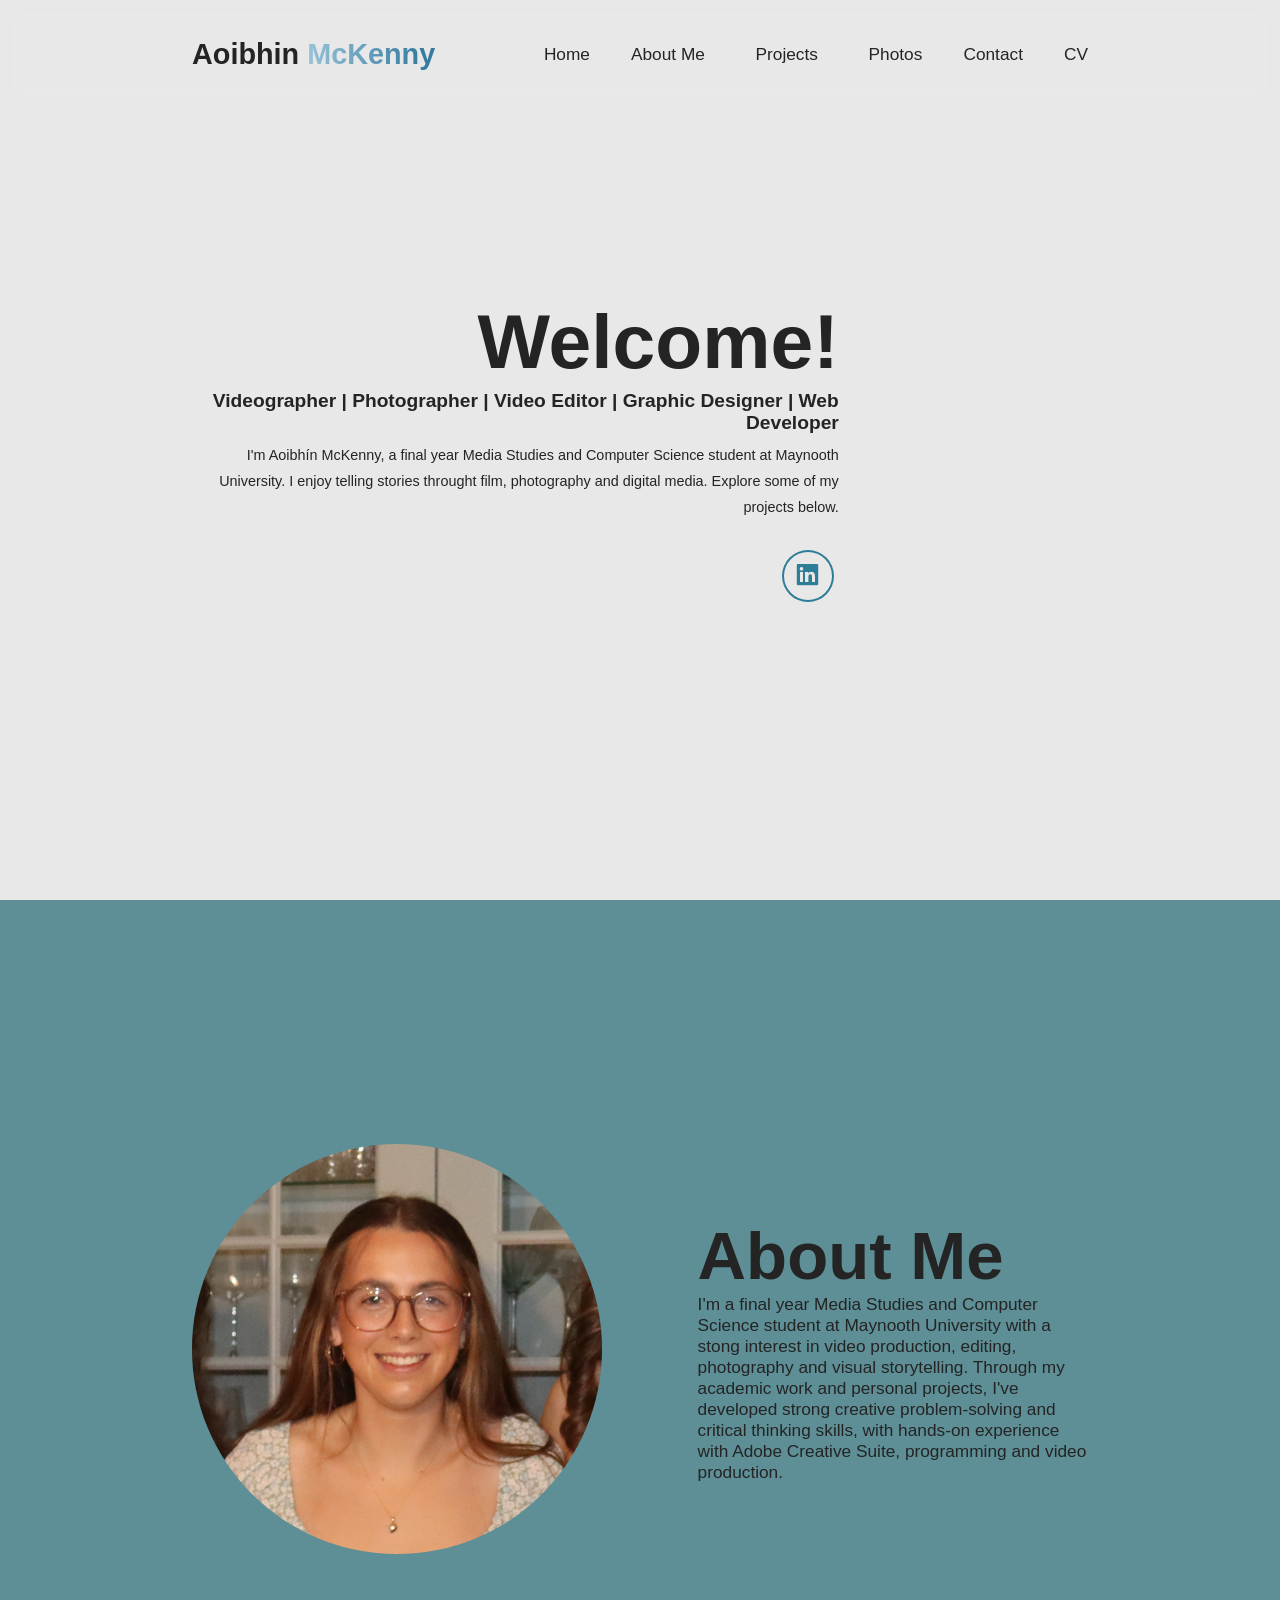
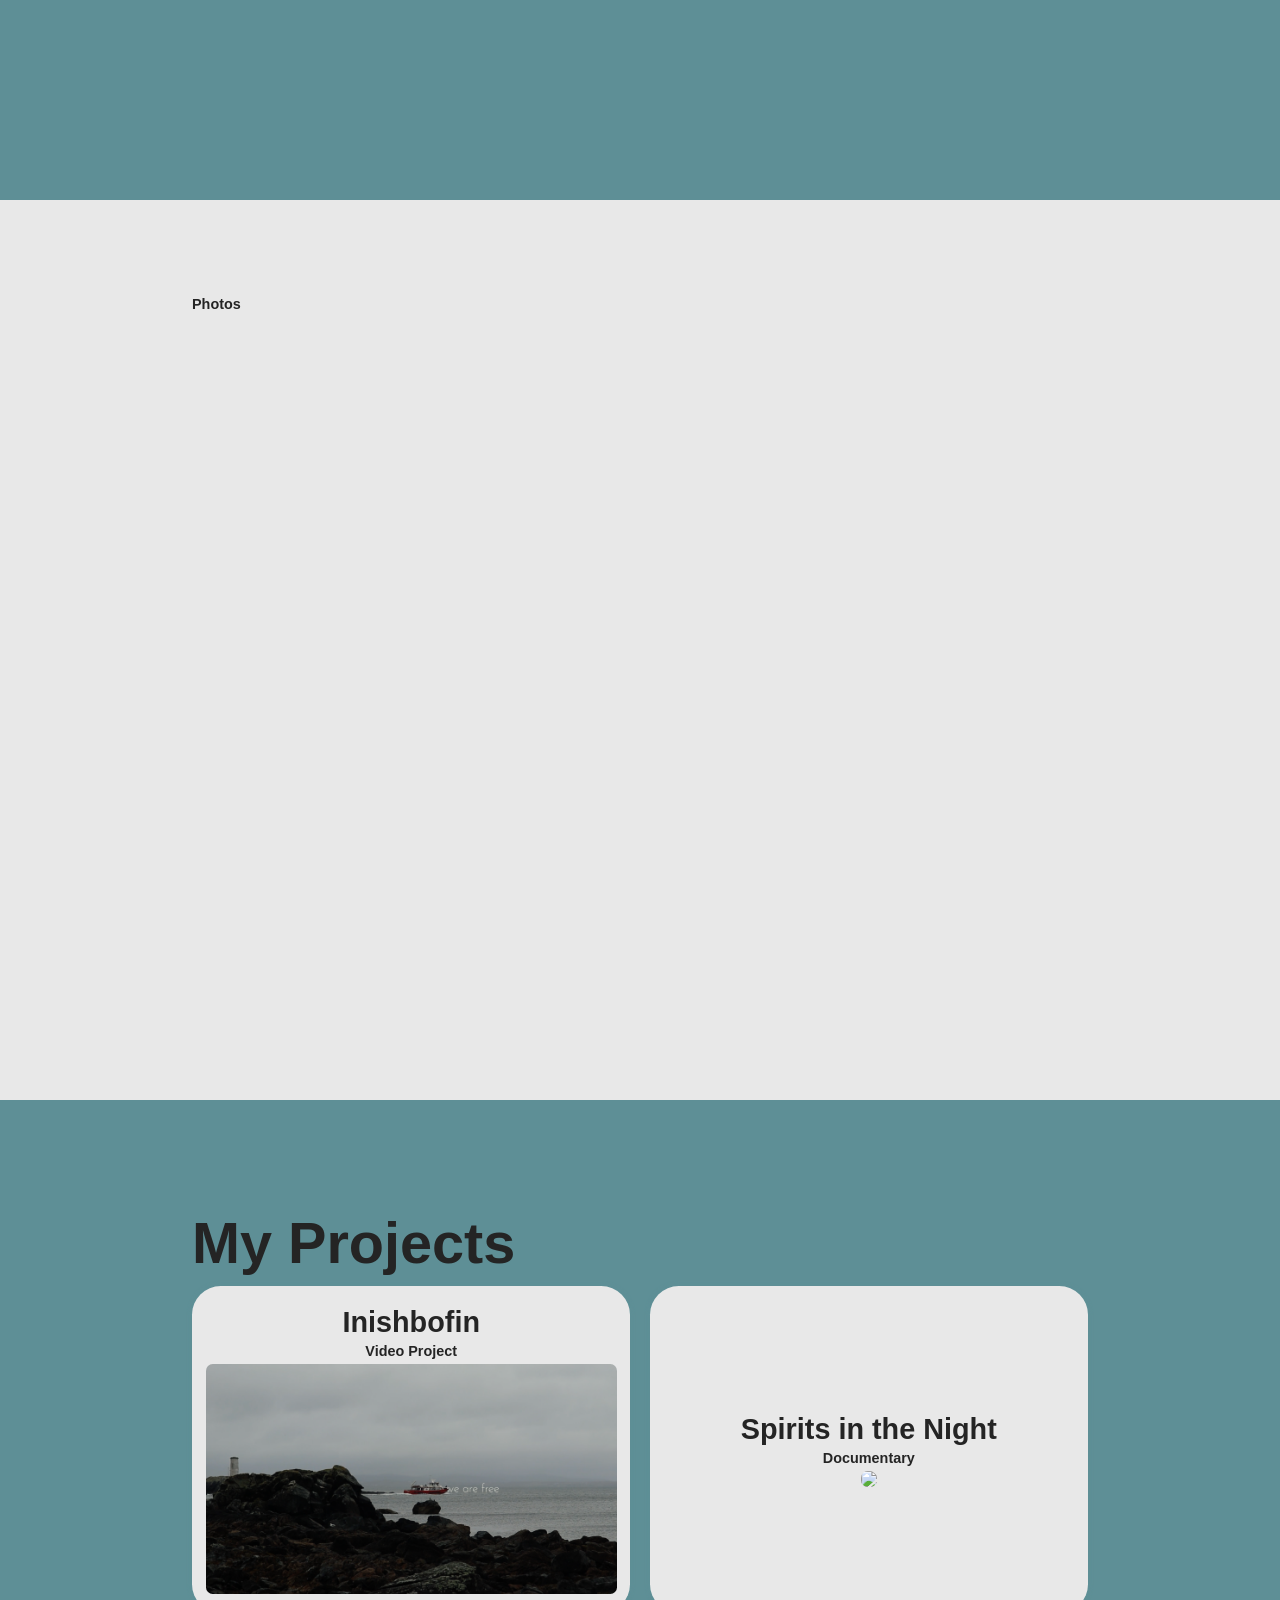
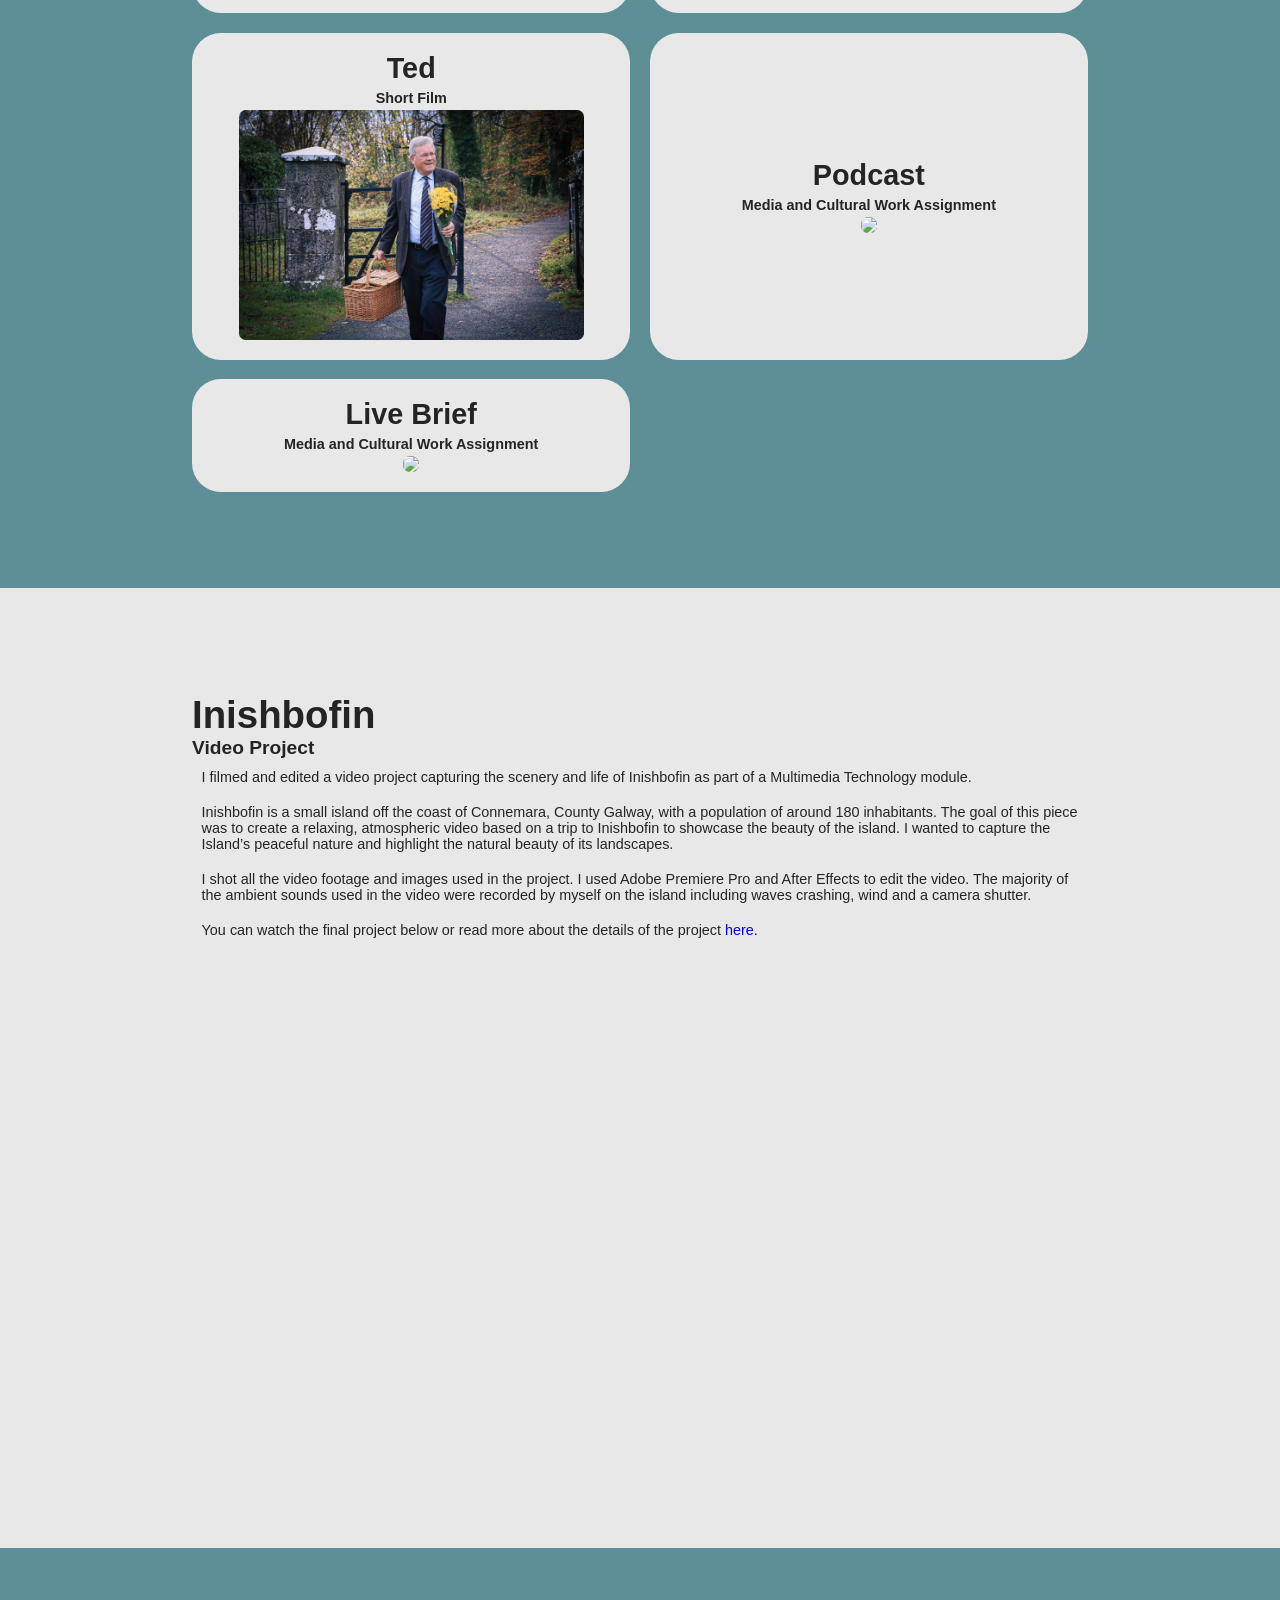
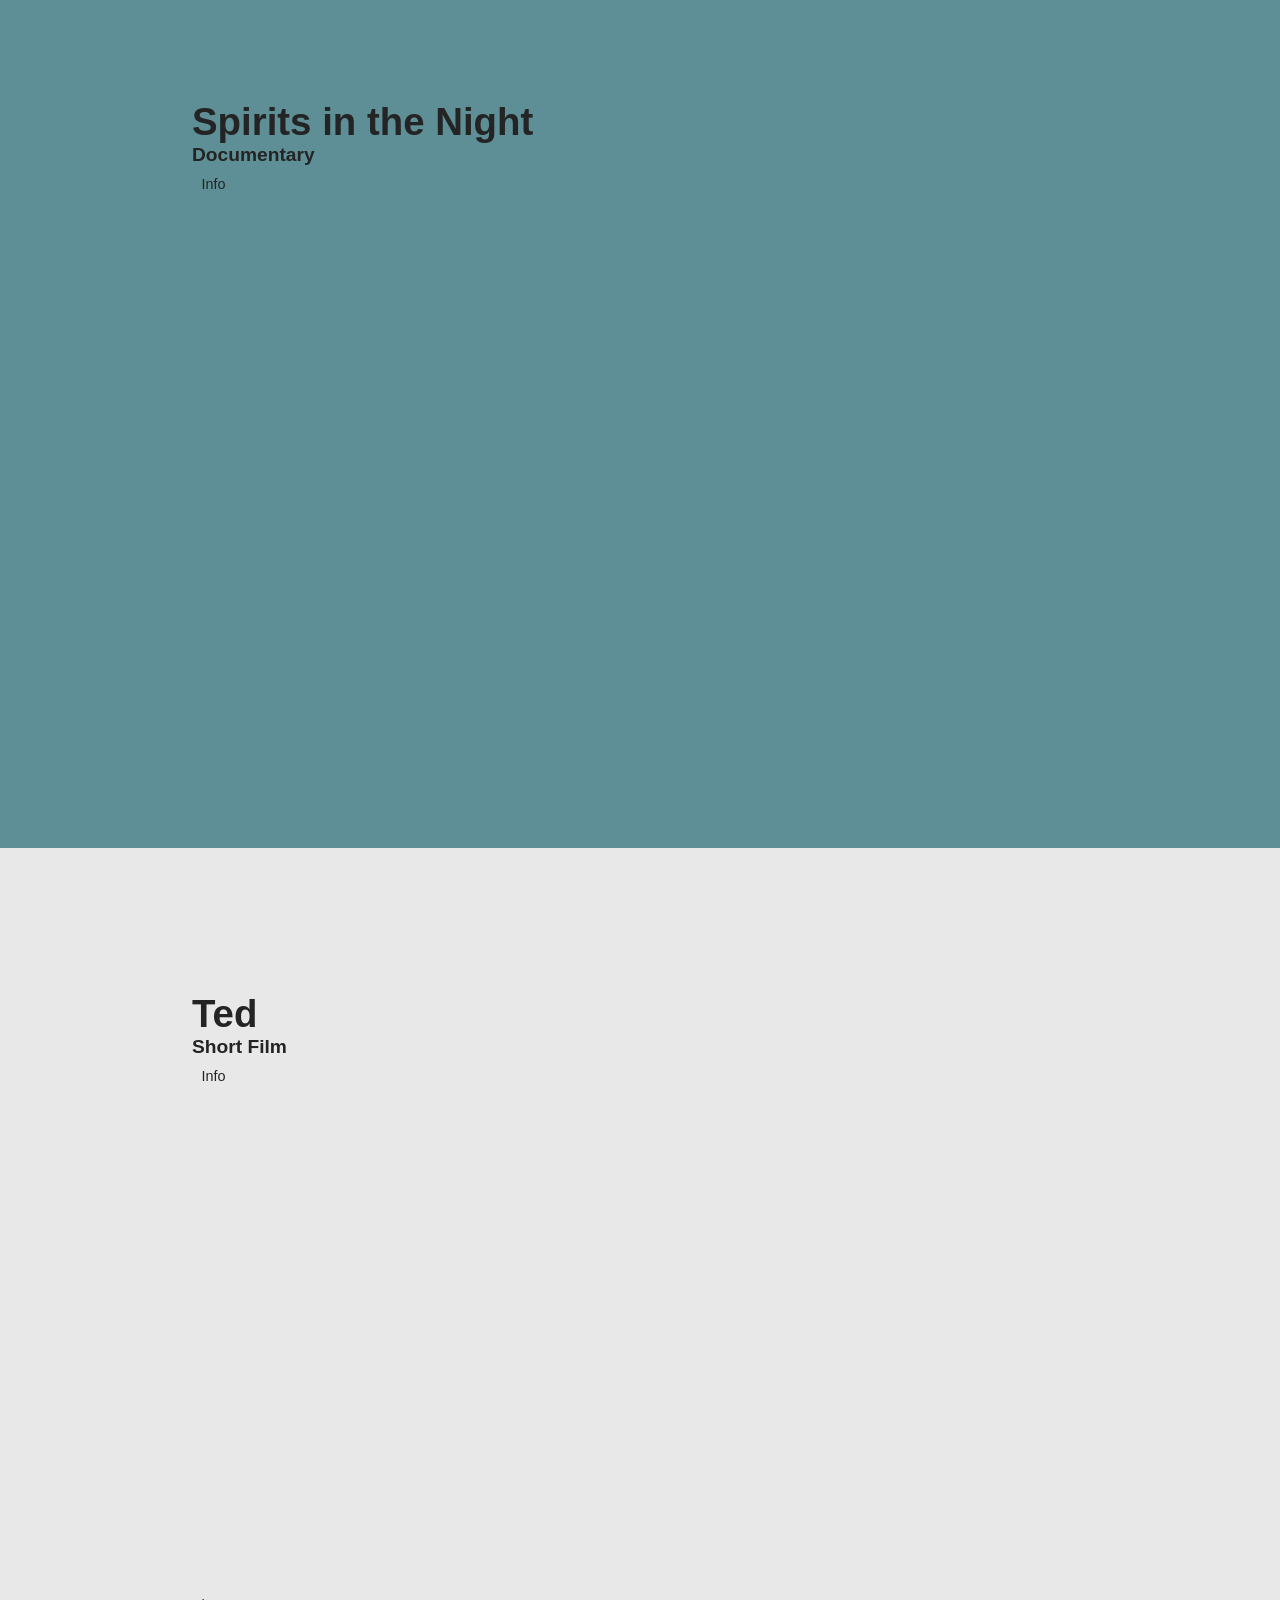
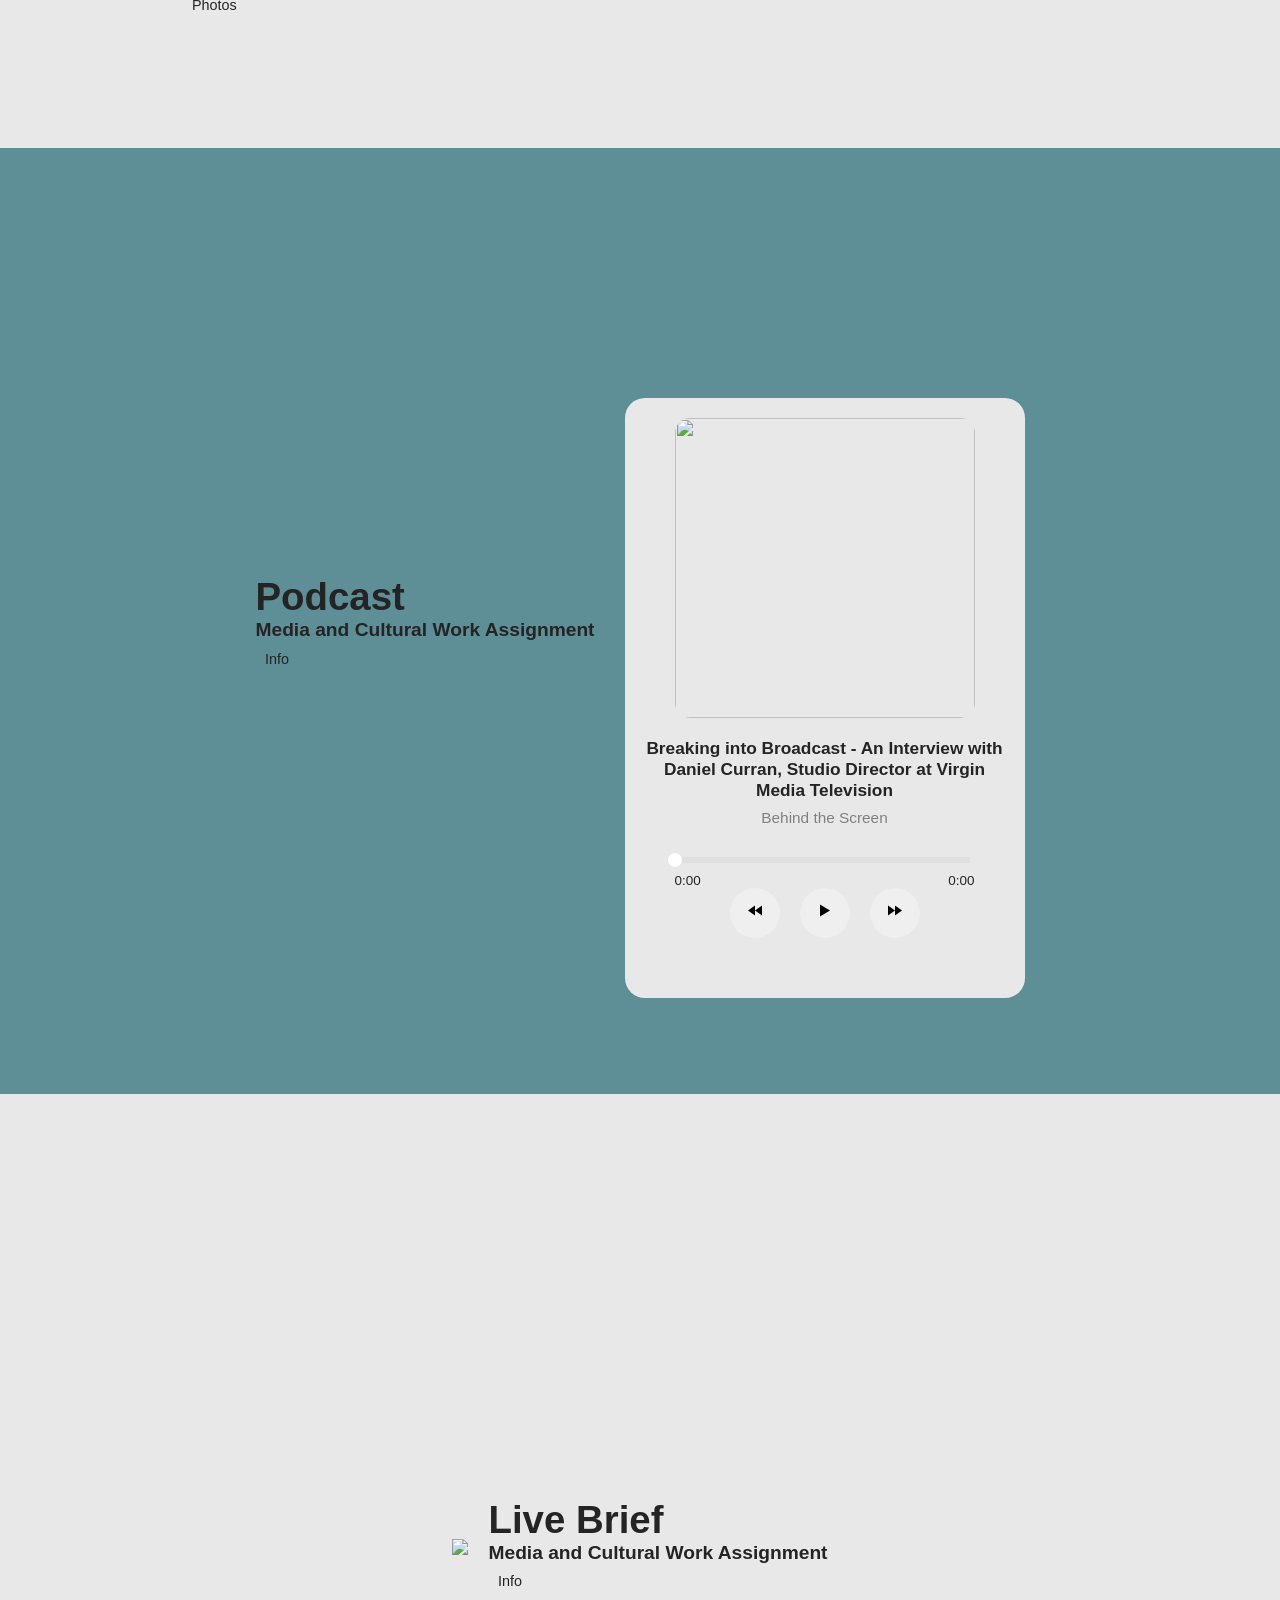
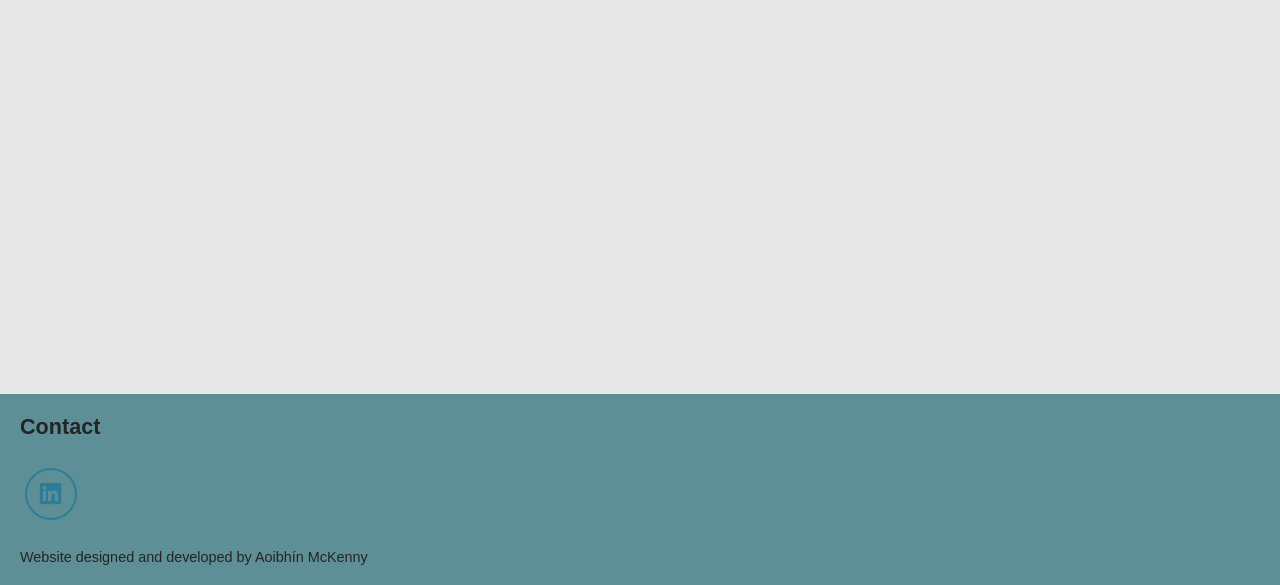
==== index.html @ 90ed491e "Initial Commit" ====
<!DOCTYPE html>
<html lang="en">
<head>
    <meta charset="UTF-8">
    <meta name="viewport" content="width=device-width, initial-scale=1.0">
    <title>Portfolio</title>
    <link rel = "stylesheet" href="styles.css">
    <link href='https://unpkg.com/boxicons@2.1.4/css/boxicons.min.css' rel='stylesheet'>
</head>
<body>
    <div id="main">
        <header class="header">

            <a href="index.html" class="logo">
                Aoibhin <span>McKenny</span>
            </a>

            <i class="bx bx-menu" id="menu-icon"></i>

            <nav class="navbar"> 
                <a href="index.html">Home</a>
                <a href="#about">About Me</a>
                <div class="dropdown">
                    <a href="#projects" class="dropbtn">Projects</a>
                    <div class="dropdown-content">
                        <a href="#inishbofin">Inishbofin</a>
                        <a href="#documentary">Spirits in the Night</a>
                        <a href="#ted">Ted</a>
                        <a href="#podcast">Podcast</a>
                        <a href="#brief">Live Brief</a>
                    </div>
                </div>
                <a href="photos.html">Photos</a>
                <a href="#contact">Contact</a>
                <a href="cv.html">CV</a>
            </nav>
            
        </header>

    <section class = "home" id="home">
        <div class="home-content">
            <h1>Welcome!</h1>
            <h3>Videographer | Photographer | Video Editor | Graphic Designer | Web Developer</h3>
            <p>I'm Aoibhín McKenny, a final year Media Studies and Computer Science student at Maynooth University. I enjoy telling stories throught film, photography and digital media. Explore some of my projects below. </p>

            <div class="social-icons">
                <a href="https://www.linkedin.com/in/aoibhin-mckenny-785735394" rel="noopener noreferrer" >
                    <i class="bx bxl-linkedin-square"></i>
                </a>
                
            </div>
        </div>

        <div class="home-img">
            <video id="video" autoplay loop muted> 
                <source src="test.mp4" type="video/mp4">
            </video> 
            <!-- <img src="profileImage.jpg" alt=""> 
             <video width="600" autoplay> 
                <source src="Ted.mp4">
            </video> -->
        </div>
    </section>  

    <section class="about" id="about">
            <div class="about-img">
            <img src="profileImage.png" alt="">
        </div>
        <div class="about-content">
            <h2>About Me</h2>
            <p>I'm a final year Media Studies and Computer Science student at Maynooth University with a stong interest in video production, editing, photography and visual storytelling. Through my academic work and personal projects, I've developed strong creative problem-solving and critical thinking skills, with hands-on experience with Adobe Creative Suite, programming and video production.</p>

        </div>
    </section>

    <section class="white">
        <H1>Photos</H1>
    </section>

    <section class="projects blue" id="projects">
        <H1>My Projects</H1>
        <div class="projects-box">

            
            <a href="#inishbofin" class="project-card">
                <h3>Inishbofin</h3>
                <h4>Video Project</h4>
                <img src="images/bofin/2.png">
            </a>
            
            <a href="#documentary" class="project-card">
                <h3>Spirits in the Night</h3>
                <h4>Documentary</h4>
                <img src="images/spirts/1.png">
            </a>

            <a href="#ted" class="project-card">
                <h3>Ted</h3>
                <h4>Short Film</h4>
                <img src="images/ted/ted.jpg">
            </a>

            <a href="#podcast" class="project-card">
                <h3>Podcast</h3>
                <h4>Media and Cultural Work Assignment</h4>
                <img src="images/podcast.png">
            </a>

            <a href="#brief" class="project-card">
                <h3>Live Brief</h3>
                <h4>Media and Cultural Work Assignment</h4>
                <img src="images/brief.png">
            </a>
        </div> 
    </section>

    

    <section class="project inishbofin" id="inishbofin">
        <h2>Inishbofin</h2>
        <h3>Video Project</h3>
        <p>
            I filmed and edited a video project capturing the scenery and life of Inishbofin as part of a Multimedia Technology module. 
        </p>

        <p>
            Inishbofin is a small island off the coast of Connemara, County Galway, with a population of around 180 inhabitants. The goal of
            this piece was to create a relaxing, atmospheric video based on a trip to Inishbofin to showcase the beauty of the island. I wanted to capture the Island’s peaceful nature and highlight the natural beauty of its landscapes.
        </p>
        <p>
            I shot all the video footage and images used in the project. I used Adobe Premiere Pro and After Effects to edit the video. The majority of the ambient sounds used in the video were recorded by myself on the island including waves crashing, wind and a camera shutter.
        </p>
        <p>You can watch the final project below or read more about the details of the project <a href="inishbofin.html">here.</a> </p>

        <div class="video-container">
            <iframe 
                width="560" height="315" 
                src="https://www.youtube.com/embed/JaaZpmQ8tBU?si=hhGjBstTao32Z-2c&hd=1" 
                title="YouTube video player" 
                frameborder="0" 
                allow="accelerometer; autoplay; clipboard-write; encrypted-media; gyroscope; picture-in-picture; web-share" 
                referrerpolicy="strict-origin-when-cross-origin" 
                allowfullscreen>
            </iframe>
        </div>   
    </section>

    <section class="project blue documentary" id="documentary">   
        <h2>Spirits in the Night</h2>
        <h3>Documentary</h3>

        <p>
            Info
        </p>

        <div class="video-container">
            <iframe width="560" height="315" 
            src="https://www.youtube.com/embed/lxfRXGpHDXE?si=B8EFPnF8fR8Ohtmb&hd=1" title="YouTube video player" 
            frameborder="0" 
            allow="accelerometer; autoplay; clipboard-write; encrypted-media; gyroscope; picture-in-picture; web-share" referrerpolicy="strict-origin-when-cross-origin" 
            allowfullscreen></iframe>
        </div>  
    </section>
        

    <section class="project ted" id="ted">
        <h2>Ted</h2>
        <h3>Short Film</h3>
        <p>Info</p>

        <div class="video-container">
            <iframe width="560" height="315" 
            src="https://www.youtube.com/embed/xu4RzNj0H1w?si=fSPjj2ISAOpSfUnm&hd=1" title="YouTube video player" 
            frameborder="0" 
            allow="accelerometer; autoplay; clipboard-write; encrypted-media; gyroscope; picture-in-picture; web-share" referrerpolicy="strict-origin-when-cross-origin" 
            allowfullscreen></iframe>
        </div> 
                
        <div>Photos</div>
    </section>

    <section class="project podcast blue" id="podcast">
        <div class="left">
            <h2>Podcast</h2>
            <h3>Media and Cultural Work Assignment</h3>
            <p>Info</p>
        </div>
        

        <div class="player-container">
            <audio id="podcastAudio">
                <source src="podcast.wav" type="audio/wav">
            </audio>

            <div class="album-art">
                <img src="images/podcast.png">
            </div>

            <div class="info">
                <div class="title">Breaking into Broadcast - An Interview with Daniel Curran, Studio Director at Virgin Media Television</div>
                <div class="artist">Behind the Screen</div>
            </div>

            <div class="progress-section">
                <div class="progress-bar">
                    <div class="progress-fill">
                        <div class="progress-dot"></div>
                    </div>
                </div>
                
                <div class="time-info">
                    <p class="current-time">0:00</p>
                    <p class="duration">0:00</p>
                </div>

                <div class="controls">
                    <button class="control-btn rewind-btn">
                        <i class="bx bx-rewind"></i>
                    </button>

                    <button id="play-btn" class="control-btn play-btn">
                        <i class="bx bx-play"></i>
                    </button>
                    
                    <button class="control-btn forward-btn">
                        <i class="bx bx-fast-forward"></i>
                    </button>
                </div>

                <div class="volume-section">
                    <div class="volume-control">
                        <span class="volume-icon">
                            <i class="bx bx-volum-full"></i>
                        </span>

                    </div>
                </div>
            </div>
        </div>
                
    </section>
    
    <section class="project brief" id="brief">
        <div>
            <img src="images/brief.png">
        </div>
        
        <div>
            <h2>Live Brief</h2>
            <h3>Media and Cultural Work Assignment</h3>
        <p>Info</p>
        </div>
    </section>

    <footer class="contact blue" id="contact">
        <h2>Contact</h2>
        <div class="social-icons">
                <a href="https://www.linkedin.com/in/aoibhin-mckenny-785735394" rel="noopener noreferrer" >
                    <i class="bx bxl-linkedin-square"></i>
                </a>
            </div>
            Website designed and developed by Aoibhín McKenny
         
        </footer>

  
    <script src="home.js"></script>
</body>
</html>
---- styles.css ----
*{
    margin: 0;
    padding: 0;
    box-sizing: border-box;
    text-decoration: none;
    scroll-behavior: smooth;
    font-family:Verdana, Geneva, Tahoma, sans-serif;
}

:root {
    --bg-color: #e8e8e8;
    --second-bg-color: #5e8f96;
    --text-color: rgb(36, 36, 36);
    --main-color: #2e7d97;

    /*
    --bg-color: #080808;
    --second-bg-color: #101010;
    --text-color: white;
    --main-color: #2e7d97; */
}

html{
    font-size: 60%;
    overflow-x: hidden;
}

body{
    background: var(--bg-color);
    color: var(--text-color);
}

.header{
    position: fixed;
    width: 100%;
    top: 0;
    left: 0;
    padding: 4rem 15%;
    /*background-color: rgba(0,0,0,0.3); */
    backdrop-filter: blur(10px);
    display: flex;
    justify-content: space-between;
    align-items: center;
    z-index: 1000;
}

#menu-icon{
    font-size: 3.5rem;
    color: var(--main-color);
    display: none;
}

.logo{
    font-size: 3rem;
    color: var(--text-color);
    font-weight: 800;
    cursor: pointer;
    transition: 0.3s ease-in-out;
}

.logo:hover{
    transform: scale(1.1);
}

span{
    background: linear-gradient(
        270deg, 
        rgb(52, 124, 160) 10%,
        rgb(152, 195, 215) 100%
    );
    background-clip: text;
    color: transparent;
}

.navbar a{
    font-size: 1.8rem;
    color: var(--text-color);
    margin-left: 4rem;
    font-weight: 500;
    transition: 0.3s ease-in-out;
    border-bottom: 1.5px solid transparent;
}
.navbar a:hover{
    color: var(--main-color);
    border-bottom: 1.5px solid var(--main-color);
}

.gradient-btn{
    font-size: 1.8rem;
    padding: 1rem 2rem;
    border-radius: 4rem;
    background: linear-gradient(
        270deg, 
        rgb(52, 124, 160) 10%,
        rgb(152, 195, 215) 70%
    );
    letter-spacing: 1px;
    cursor: pointer;
    transition: 0.3s ease-in-out;
    color: var(--text-color);
    border: none;
    text-wrap: nowrap;
}

.gradient-btn:hover{
    transform: scale(1.05);
}

section{
    min-height: 100vh;
    padding: 10rem 15%;
}

.home{
    display:flex;
    justify-content: center;
    gap: 15rem;
    padding-right: 0%;
    padding-top: 12rem;
}

.home-content{
    width: 60%;
    display: flex;
    flex-direction: column;
    align-items: flex-end;
    text-align: right;
    justify-content: center;
}

.home-content h1{
    font-size: 8rem;
    font-weight: 700;
    margin-top: 1.5rem;
    line-height:1;
}

.home-content h3{
    font-size: 2rem;
    margin: 1rem 0;
}
.home-content p{
    font-size: 1.5rem;
    font-weight: 500;
    line-height: 1.8;
}

.home-img {
    overflow: hidden;
    
    margin-bottom: -10rem;
    
}

.home-img video{
  width: 100%;
  height: 100%;
  object-fit: cover;
}

video {
  cursor: pointer;
}

.social-icons a{
    display: inline-flex;
    justify-content: center;
    align-items: center;
    font-size: 3rem;
    padding: 1rem;
    background: transparent;
    border: 2px solid var(--main-color);
    border-radius: 50%;
    color: var(--main-color);
    margin: 3rem 0.5rem;
    transition: 0.3 ease-in-out;
}

.social-icons a:hover{
    color: var(--text-color);
    background-color: var(--main-color);
    transform: scale(1.2) ;
}

/*
.btn{
    padding: 1rem 3rem;
    background-color: var(--main-color);
    border-radius: 3rem;
    font-size: 1.8rem;
}*/


.about{
    display: flex;
    justify-content: center;
    align-items: center;
    gap: 10rem;
    background: var(--second-bg-color)
}

.about-img img{
    width: 32vw;
    border-radius: 50%;
}

.about-content h2{
    font-size: 7rem;
    text-align: left;
}

.about-content p{
    font-size: 1.8rem;
}

.about-content .btn{
    margin: 7rem 0;
    padding: 1rem 3rem;
    background-color: var(--main-color);
    border-radius: 3rem;
    font-size: 1.8rem;
}

/*PROJECTS*/
.white{
    background-color: var(--bg-color);
}
.blue{
    background-color: var(--second-bg-color);
}
.video-container {
  position: relative;
  width: 100%;
  padding-bottom: 56.25%; /* 16:9 aspect ratio */
  height: 0;
  overflow: hidden;
}

.video-container iframe {
  position: absolute;
  top: 0;
  left: 0;
  width: 100%;
  height: 100%;
}

.project h2{
    font-size: 4rem;
}

.project h3{
    font-size: 2rem;
}

.project p{
    margin: 1rem;
}

.project{
    font-size: 1.5rem;
    display: flex;
    flex-direction: column;
    justify-content: center;
    padding-top: 11rem;
}

/*PODCAST*/
.podcast{
    display: flex;
    flex-direction: row;
    gap: 30px
}

.left{
    display: flex;
    flex-direction: column;
    justify-content: center;
}
.player-container{
    margin-top: 15rem;
    width: 400px;
    height: 600px;
    background: var(--bg-color);
    border-radius: 20px;
    padding: 20px;
    display: flex;
    align-items: center;
    flex-direction: column;
}

.album-art{
    width: 300px;
    height: 300px;
    margin-bottom: 20px;
    display: flex;
    justify-content: center;
}

.album-art img{
    width: 300px;
    height: 300px;
    border-radius: 15px;
    margin-bottom: 20px;
}

.info{
    text-align: center;
    margin-bottom: 30px;
}

.title{
    font-size: 1.8rem;
    font-weight: bold;
    margin-bottom: 8px;
}

.artist{
    font-size: 1.6rem;
    color: grey;
}

.progress-section{
    width: 300px;
    margin-bottom: 30px;
    display: flex;
    flex-direction: column;
    
    
}

.progress-bar{
    width: 295px;
    height: 6px;
    background-color: #e0e0e0;
    margin-bottom: 10px;
    position: relative;
}


.progress-fill{
    width: 0%;
    height: 100%;
    background: #4a90e2;
    border-radius: 3px;
    position: relative;
}

.progress-dot{
    width: 14px;
    height: 14px;
    background-color: #ffffff;
    border-radius: 50%;
    position:absolute;
    right: -7px;
    top: -4px;
}

.time-info{
    display: flex;
    justify-content: space-between; 
    font-size: 1.4rem;
    margin: -1rem;
}

.controls{
    display: flex;
    justify-content: center;
    align-items: center;
    gap: 20px;
}

.control-btn{
    width:50px;
    height:50px;
    border: none;
    border-radius: 50%;
    font-size: 2.5rem;
    justify-content: center;
    align-items: center;
    cursor: pointer;
}

.control-btn:hover{
    transform: scale(1.04);
}

/*LIVE BRIEF*/

.brief{
    display: flex;
    flex-direction: row;
    align-items: center;
    gap: 20px;
}
.brief img{
    width: 70rem;
}


/*PROJECTS*/

.projects{
    padding-top: 11.5rem;
}

.projects h1{
    font-size: 6rem;
    margin-bottom: 10px;
}

.projects-box{
    display: grid;
    grid-template-columns: repeat(auto-fit, minmax(400px, 1fr));
    gap: 2rem;

    align-items: stretch;
   
}

.project-card{
    display: flex;
    flex-direction: column; 
    background-color: var(--bg-color);
    border-radius: 3rem;
    gap: 0.5rem;
    padding: 2rem 2rem;
    overflow: hidden;
    cursor: pointer;
    box-shadow: 0 0 5px var(--second-bg-color);
    transition: 0.3s ease;

    align-items: center;
    justify-content: center;

    text-decoration: none;
    color: inherit;

    width:100%;
    height: 100%;
    
}

.project-card:hover{
    transform: scale(1.02);
}

.project-card img{
    max-height: 230px;
    border-radius: 0.7rem;
}

.project-card h3{
    font-size: 3rem;
}

.project-card h4{
    font-size: 1.5rem;
}

.project-card p{
    font-size: 1.6rem;
}

/*DROPDOWN MENU*/


.navbar .dropdown {
    position: relative;
    display: inline-block;
}

.navbar .dropbtn {
    text-decoration: none;
    color: inherit;
    padding: 0.5rem 1rem;
    display: inline-block;
}

.navbar .dropdown-content {
    display: none;
    position: absolute;
    
    background-color: #fff; /* adjust to match your theme */
    min-width: 180px;
    box-shadow: 0px 8px 16px rgba(0,0,0,0.2);
    z-index: 1;
}

.navbar .dropdown-content a {
    color: #333; /* text color */
    padding: 0.5rem 1rem;
    text-decoration: none;
    display: block;
    margin-left: 0rem;
}

.navbar .dropdown-content a:hover {
    background-color: #f0f0f0;
}

.navbar .dropdown:hover .dropdown-content {
    display: block;
}

.navbar .dropdown:hover .dropbtn {
    color: #0077cc; /* or any highlight color */
}

/*FOOTER*/

footer{
    padding: 20px;
    font-size: 1.5rem;
}
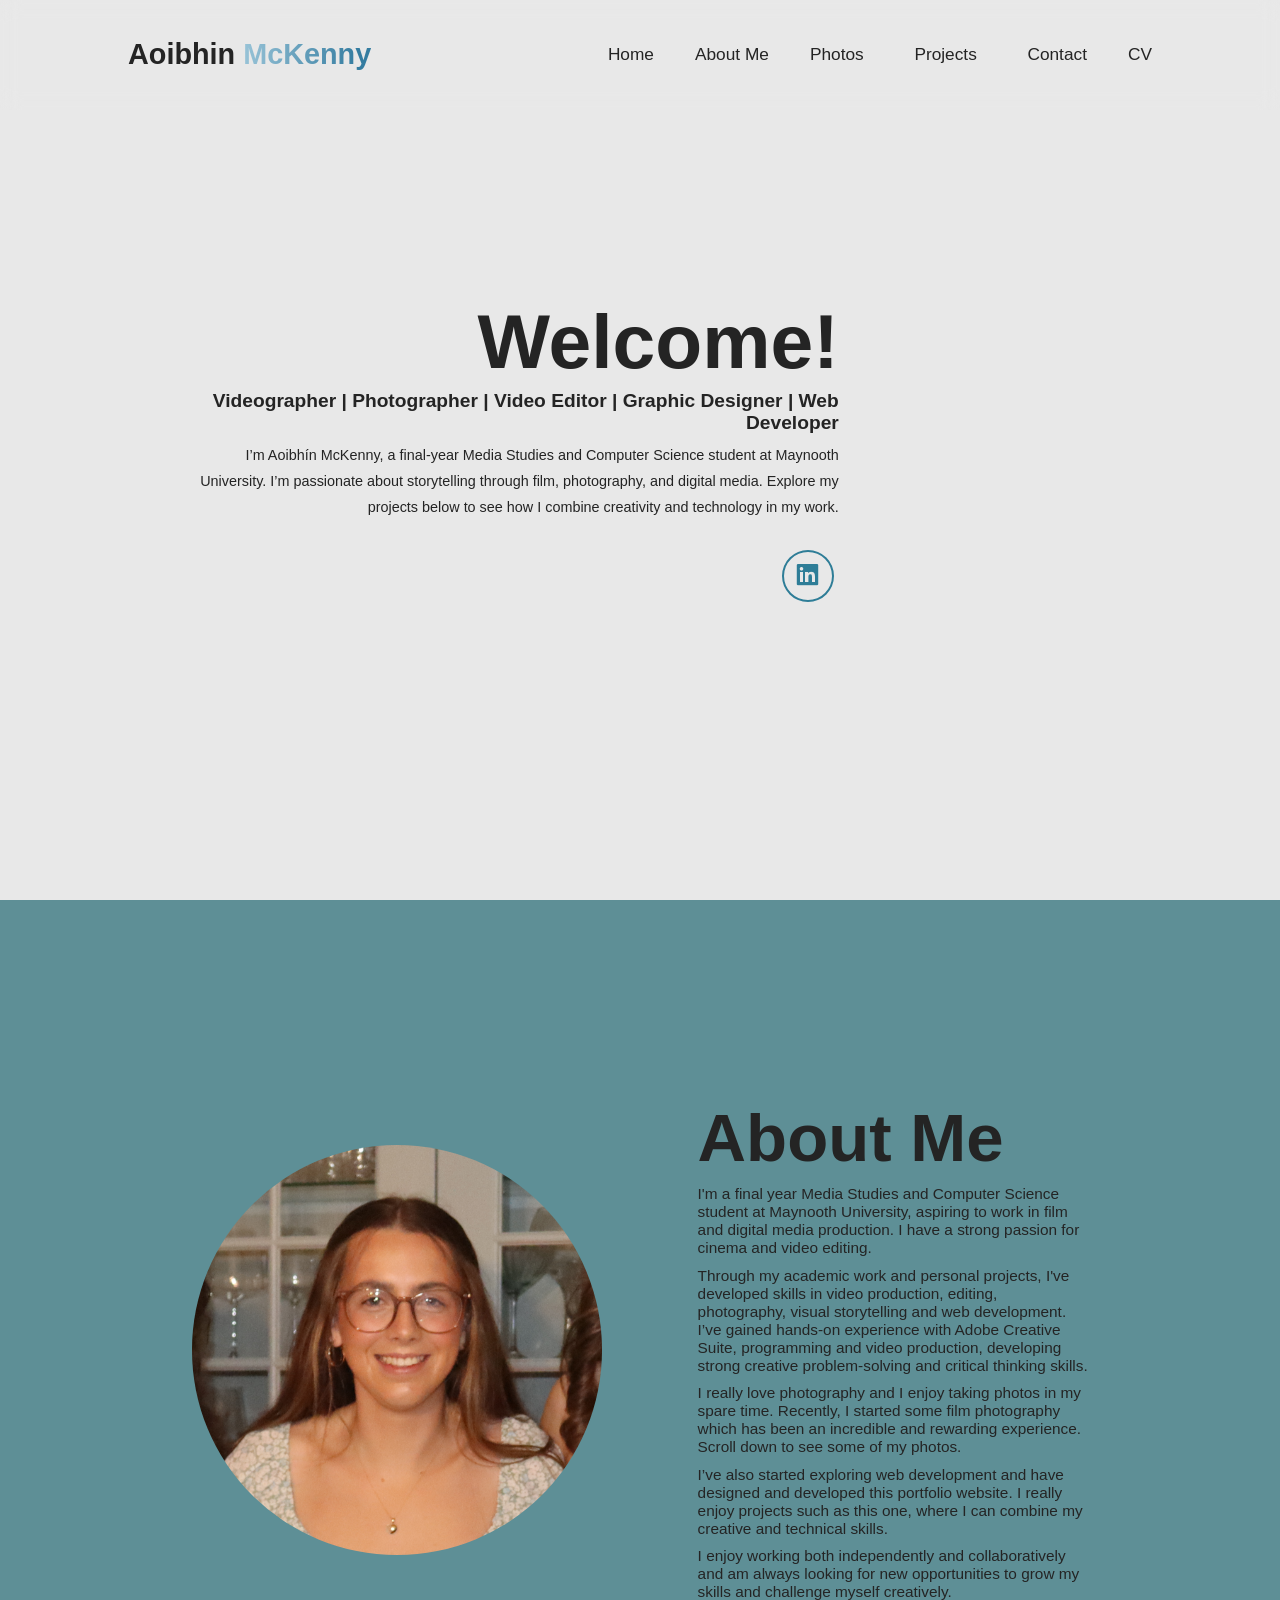
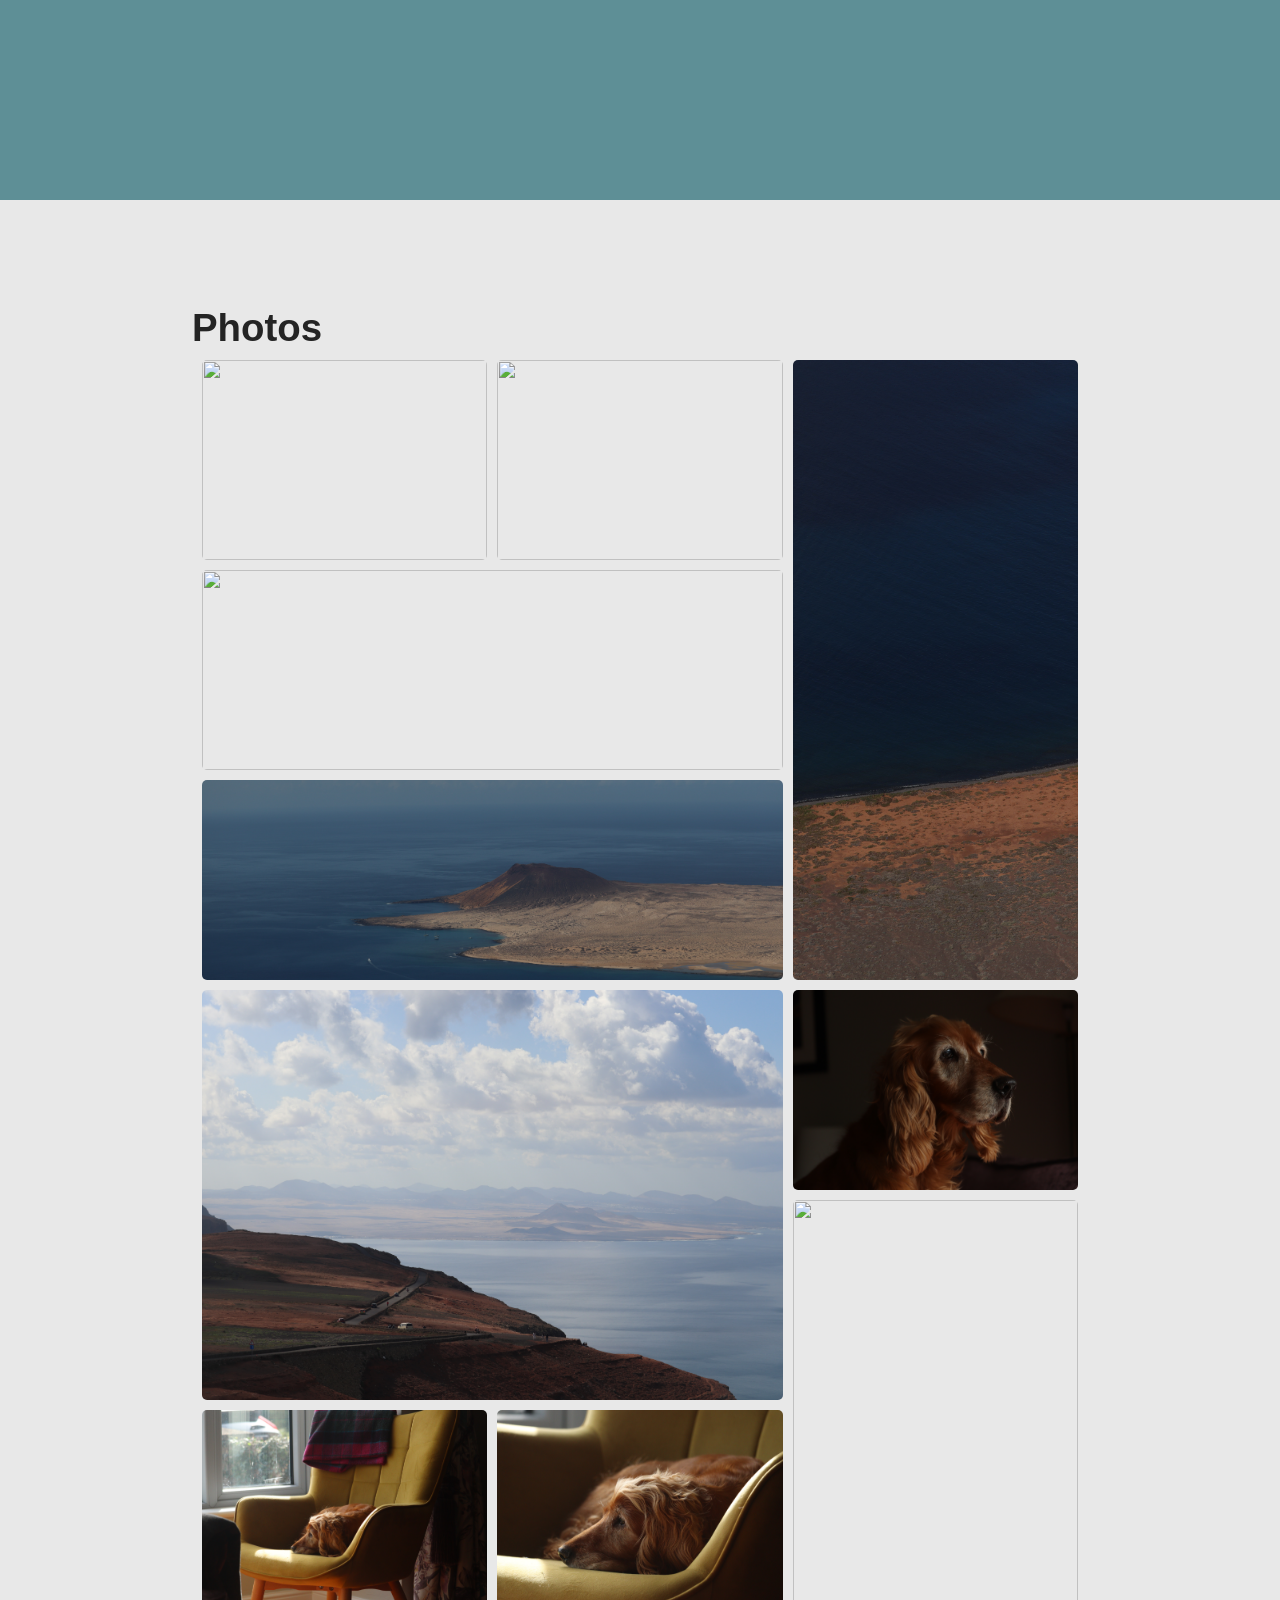
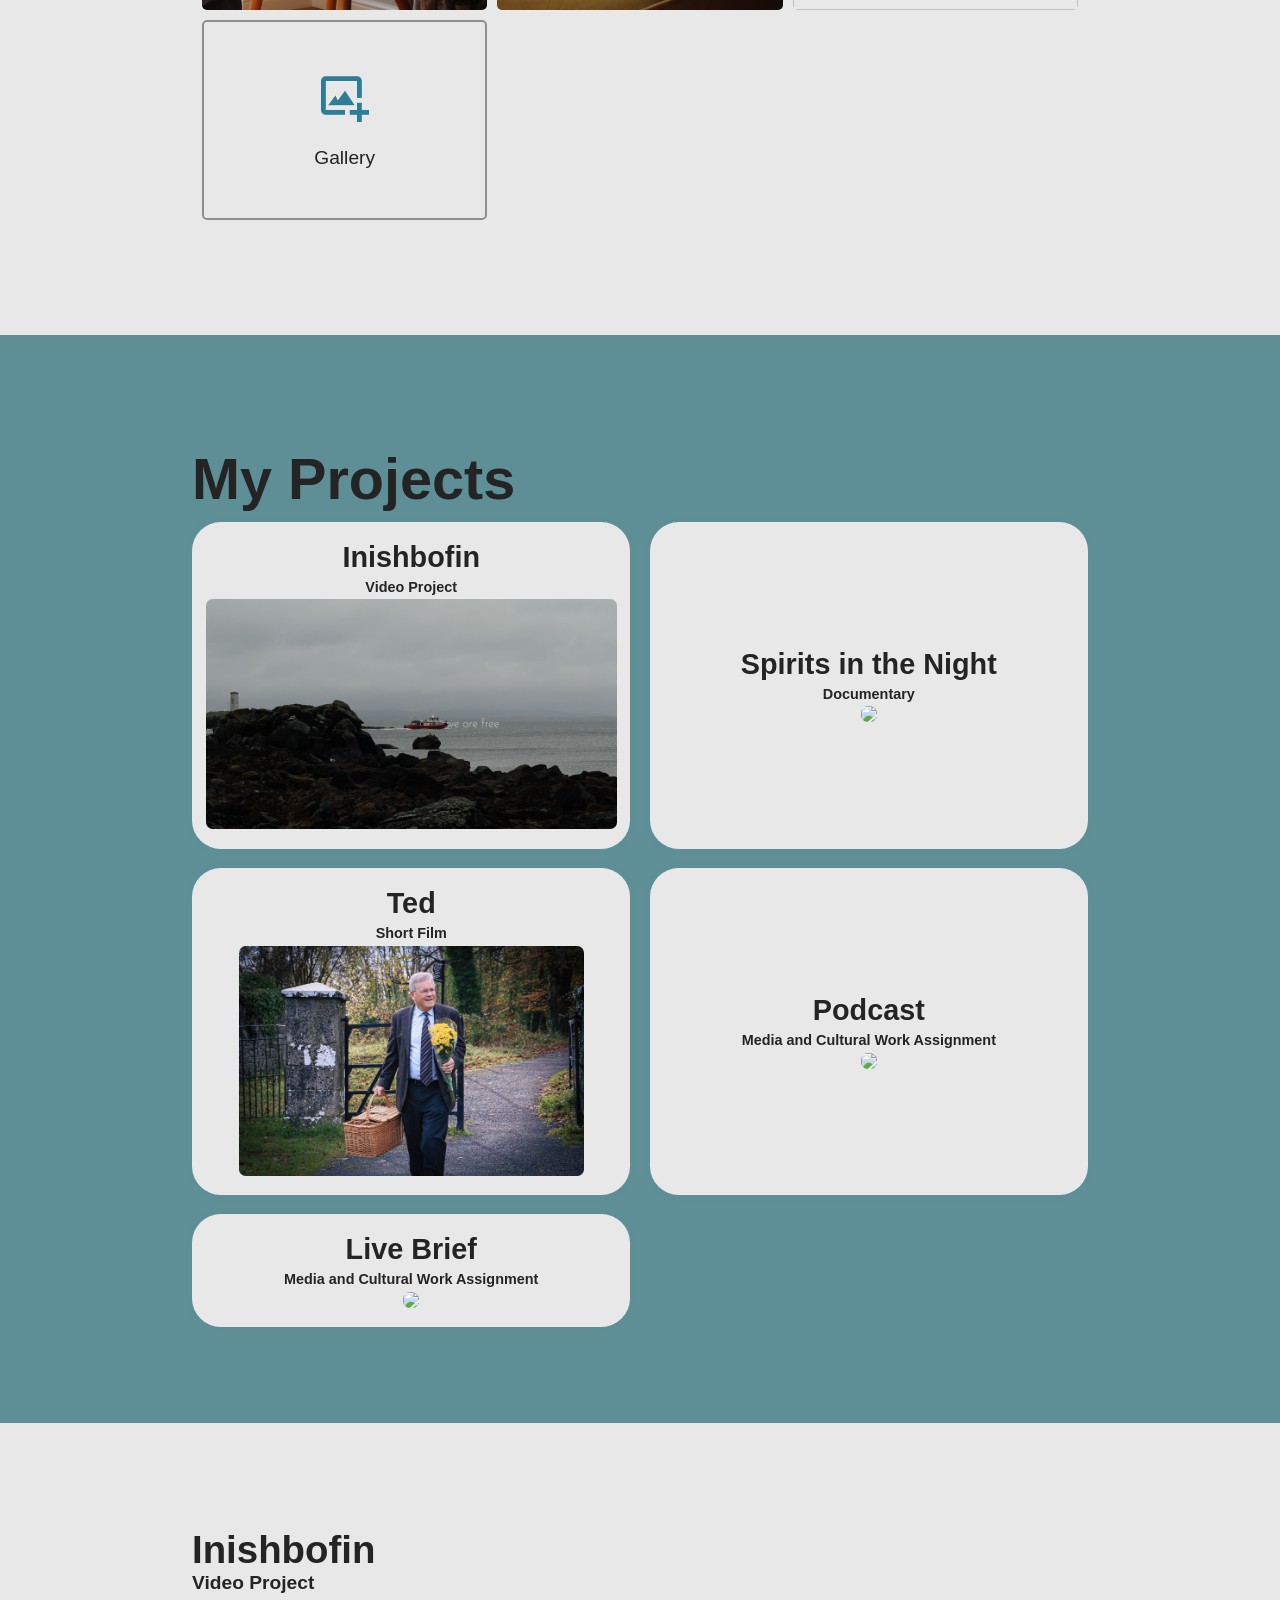
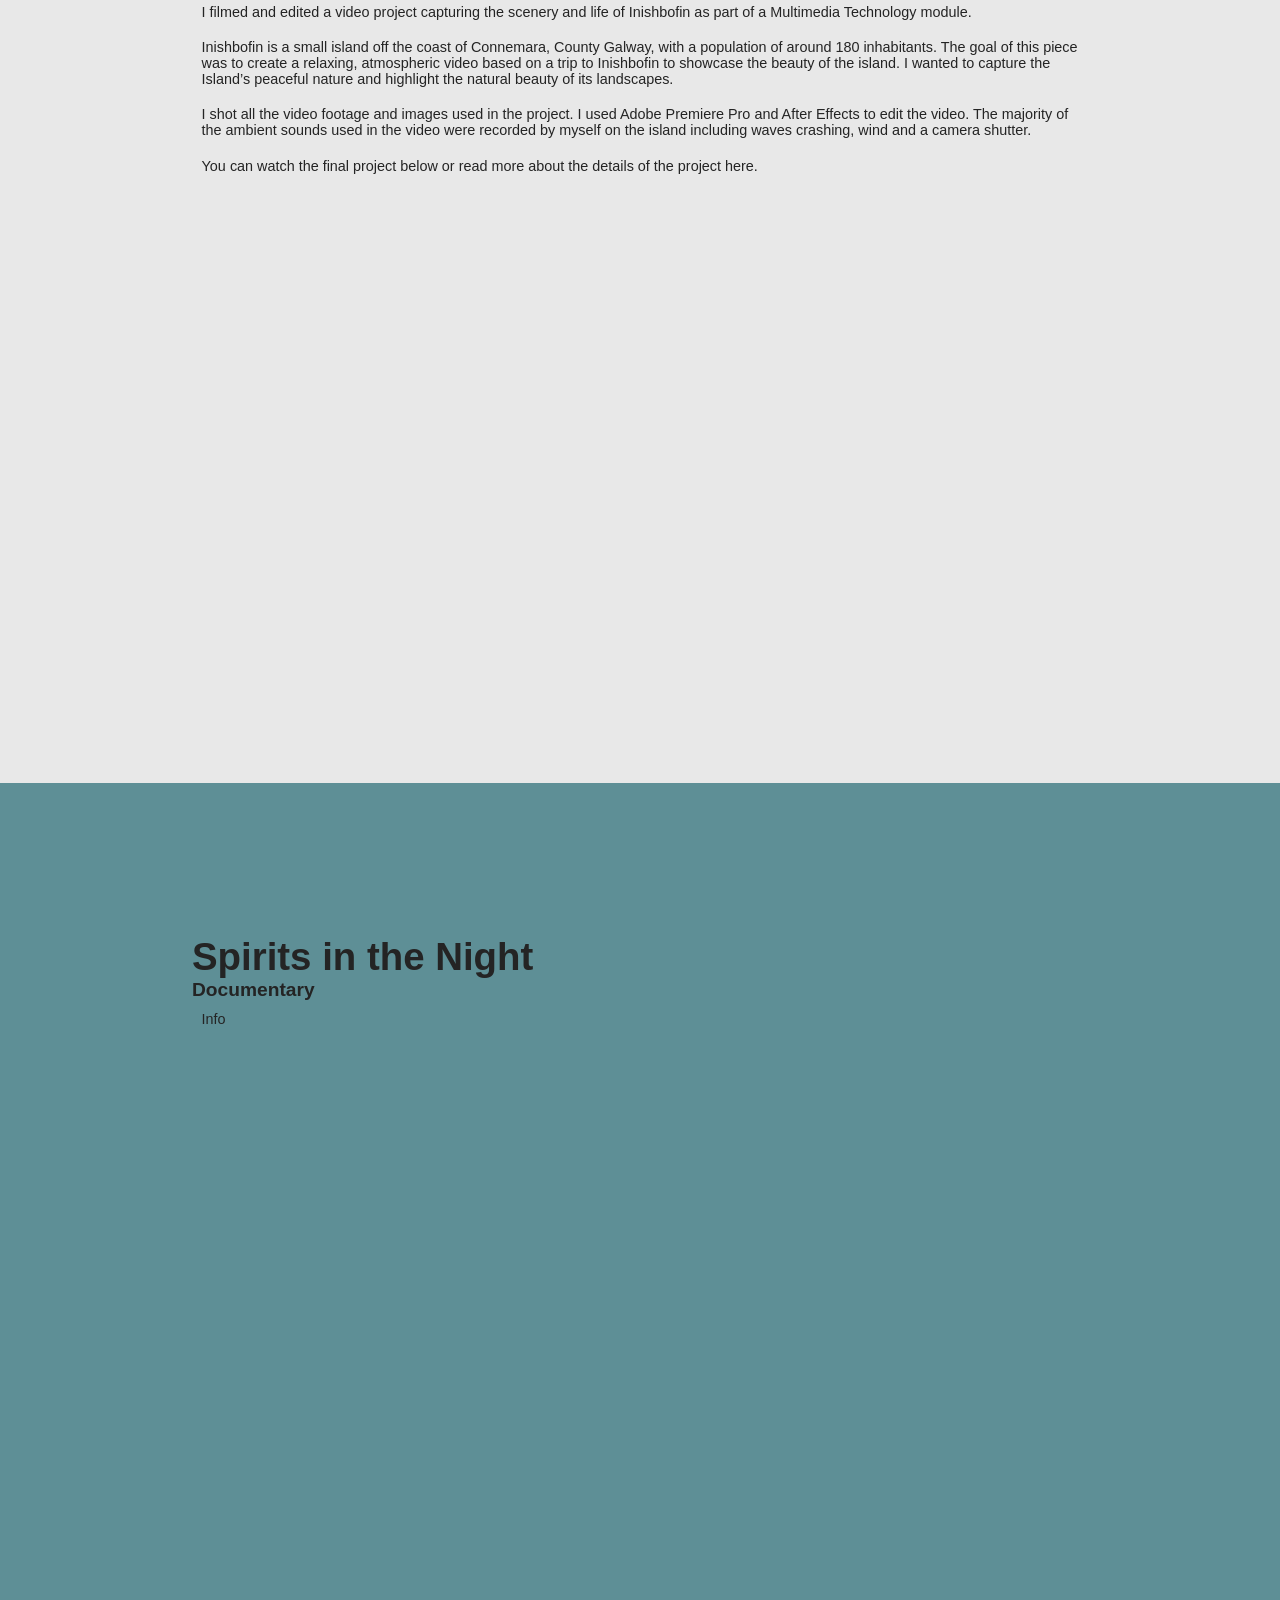
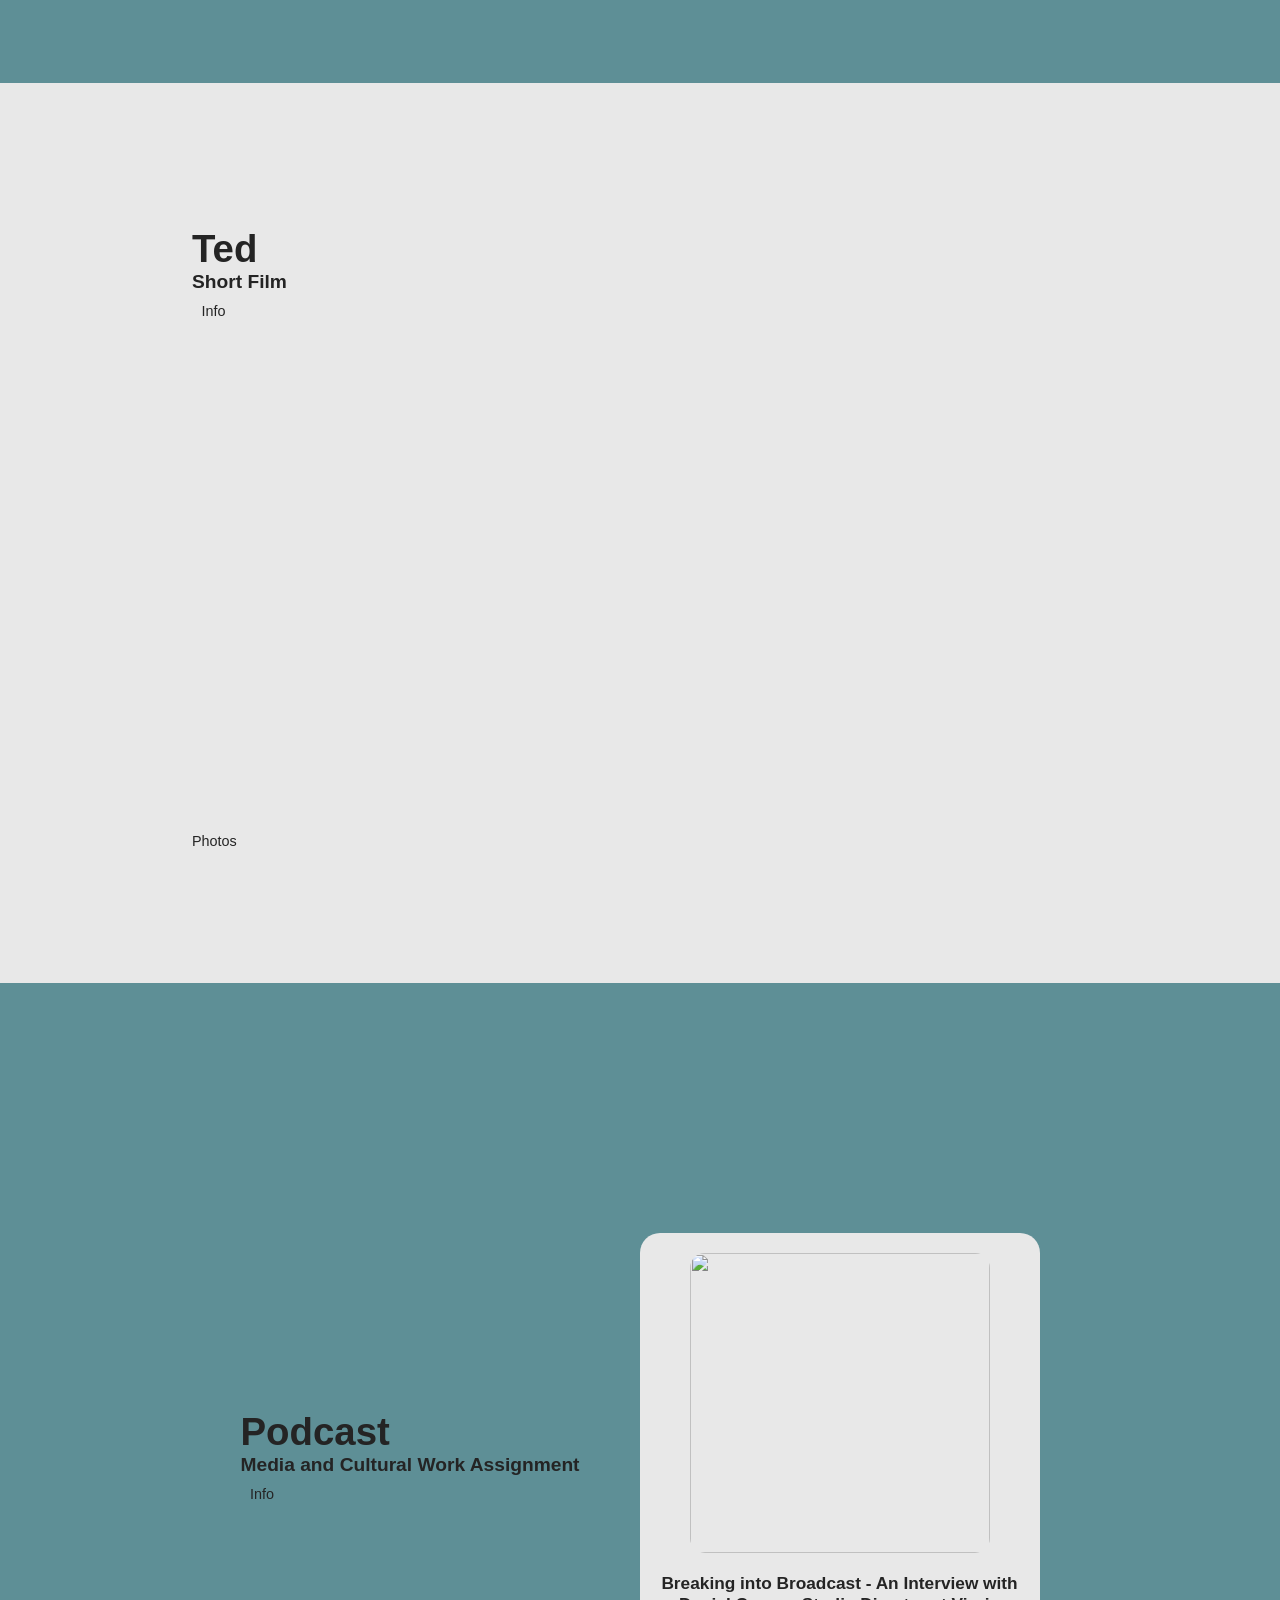
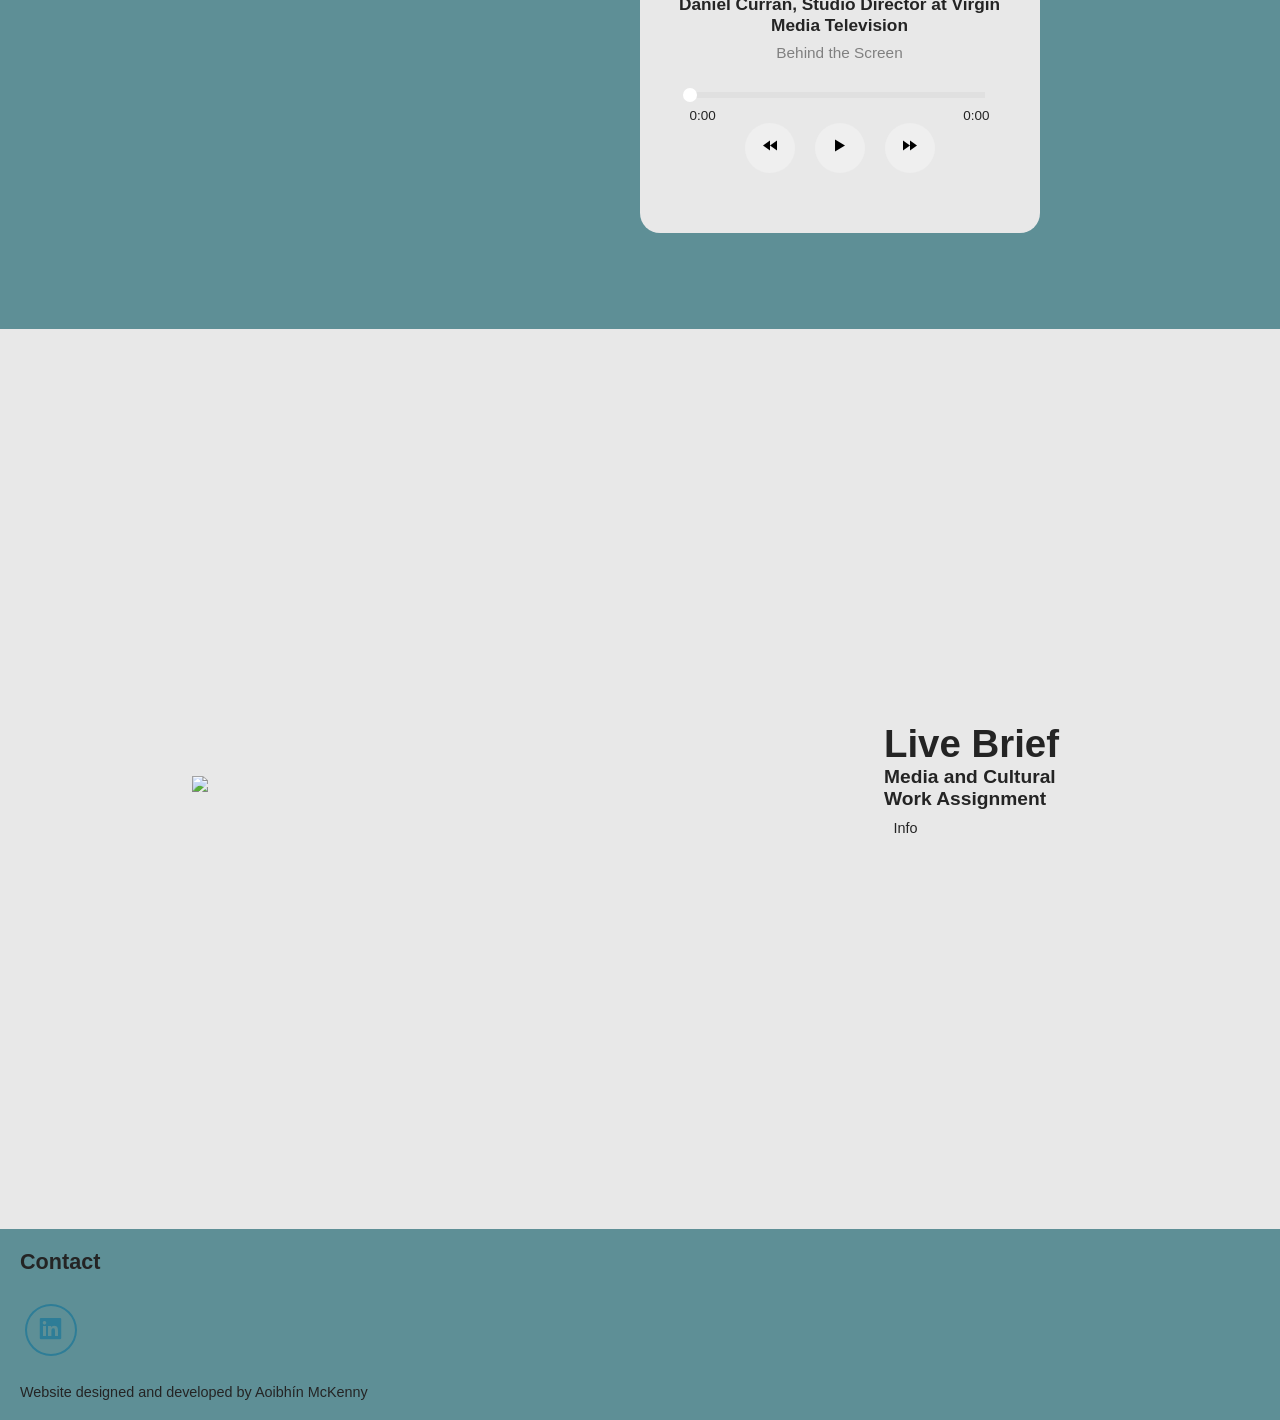
==== commit 28496cee: "photos-home-page" ====
--- a/index.html
+++ b/index.html
@@ -4,7 +4,9 @@
     <meta charset="UTF-8">
     <meta name="viewport" content="width=device-width, initial-scale=1.0">
     <title>Portfolio</title>
+    <link rel="stylesheet" href="photosStyle.css">
     <link rel = "stylesheet" href="styles.css">
+    
     <link href='https://unpkg.com/boxicons@2.1.4/css/boxicons.min.css' rel='stylesheet'>
 </head>
 <body>
@@ -20,6 +22,7 @@
             <nav class="navbar"> 
                 <a href="index.html">Home</a>
                 <a href="#about">About Me</a>
+                <a href="photos.html">Photos</a>
                 <div class="dropdown">
                     <a href="#projects" class="dropbtn">Projects</a>
                     <div class="dropdown-content">
@@ -30,7 +33,7 @@
                         <a href="#brief">Live Brief</a>
                     </div>
                 </div>
-                <a href="photos.html">Photos</a>
+                
                 <a href="#contact">Contact</a>
                 <a href="cv.html">CV</a>
             </nav>
@@ -41,7 +44,7 @@
         <div class="home-content">
             <h1>Welcome!</h1>
             <h3>Videographer | Photographer | Video Editor | Graphic Designer | Web Developer</h3>
-            <p>I'm Aoibhín McKenny, a final year Media Studies and Computer Science student at Maynooth University. I enjoy telling stories throught film, photography and digital media. Explore some of my projects below. </p>
+            <p>I’m Aoibhín McKenny, a final-year Media Studies and Computer Science student at Maynooth University. I’m passionate about storytelling through film, photography, and digital media. Explore my projects below to see how I combine creativity and technology in my work. </p>
 
             <div class="social-icons">
                 <a href="https://www.linkedin.com/in/aoibhin-mckenny-785735394" rel="noopener noreferrer" >
@@ -68,13 +71,64 @@
         </div>
         <div class="about-content">
             <h2>About Me</h2>
-            <p>I'm a final year Media Studies and Computer Science student at Maynooth University with a stong interest in video production, editing, photography and visual storytelling. Through my academic work and personal projects, I've developed strong creative problem-solving and critical thinking skills, with hands-on experience with Adobe Creative Suite, programming and video production.</p>
-
-        </div>
-    </section>
-
-    <section class="white">
-        <H1>Photos</H1>
+            <p>I'm a final year Media Studies and Computer Science student at Maynooth University, aspiring to work in film and digital media production. I have a strong passion for cinema and video editing.</p>
+
+            <p>Through my academic work and personal projects, I've developed skills in video production, editing, photography, visual storytelling and web development. I’ve gained hands-on experience with Adobe Creative Suite, programming and video production, developing strong creative problem-solving and critical thinking skills. </p>
+
+            <p>I really love photography and I enjoy taking photos in my spare time. Recently, I started some film photography which has been an incredible and rewarding experience. Scroll down to see some of my photos. </p>
+
+            <p>I’ve also started exploring web development and have designed and developed this portfolio website.  I really enjoy projects such as this one, where I can combine my creative and technical skills. </p>
+
+            <p>I enjoy working both independently and collaboratively and am always looking for new opportunities to grow my skills and challenge myself creatively.</p>
+
+        </div>
+    </section>
+
+    <section class="white project">
+        <h2>Photos</h2>
+        <a href="photos.html">
+            <div class="grid-wrapper">
+                <div>
+                <img src="images/group1/1.JPG" loading="lazy">
+                </div>
+                <div>
+                <img src="images/group1/2.JPG" loading="lazy">
+                </div>
+                <div class="wide">
+                <img src="images/group1/3.JPG" loading="lazy">
+                </div>
+                <div class="wide">
+                <img src="images/group1/4.JPG" loading="lazy">
+                </div>
+                <div class="taller bright">
+                <img src="images/group1/5.JPG" loading="lazy">
+                </div>
+                <div class="big">
+                <img src="images/group1/6.JPG" loading="lazy">
+                </div>
+            
+
+            
+                <div class="brightest">
+                <img src="images/group2/1.JPG" loading="lazy">
+                </div>
+                <div class="tall">
+                <img src="images/group2/2.JPG" loading="lazy">
+                </div>
+                <div>
+                <img src="images/group2/4.JPG" loading="lazy">
+                </div>
+                <div>
+                <img src="images/group2/5.JPG" loading="lazy">
+                </div>
+
+                <div class="more-photos">
+                    <i class="bx bx-image-add"></i>
+                    <p>Gallery</p>
+                </div>
+                
+            </div>
+        </a>
     </section>
 
     <section class="projects blue" id="projects">
--- a/photosStyle.css
+++ b/photosStyle.css
@@ -0,0 +1,125 @@
+*{
+  margin:0px;
+  padding:0px;
+  box-sizing: border-box;
+} 
+
+.header{
+  position: static;
+}
+
+html, body{
+  background: rgb(255, 255, 255);
+  
+}
+
+img{
+  
+  vertical-align: middle;
+  display: inline-block;
+  transition: 0.2 ease-in-out;
+}
+
+.grid-wrapper > div {
+  display:flex;
+  justify-content: center;
+  align-items: center;
+}
+
+.grid-wrapper > div > img {
+  width: 100%;
+  height:100%;
+  object-fit: cover;
+  border-radius: 5px;
+}
+
+.grid-wrapper{
+  display: grid;
+  grid-gap: 10px;
+  grid-template-columns: repeat(auto-fit, minmax(250px, 1fr));
+  grid-auto-rows: 200px;
+  grid-auto-flow: dense;
+  margin-bottom: 1rem;
+  padding: 10px;
+}
+
+.grid-wrapper .wide{
+  grid-column: span 2;
+}
+
+.grid-wrapper .tall{
+  grid-row: span 2;
+}
+
+.grid-wrapper .taller{
+  grid-row: span 3;
+}
+
+.grid-wrapper .big{
+  grid-column: span 2;
+  grid-row: span 2;
+}
+
+.grid-wrapper img:hover{
+  transform: scale(1.02);
+}
+
+/*
+.bright{
+  filter: brightness(1.2);
+}
+
+.brighter{
+  filter: brightness(1.4);
+}
+
+.brightest{
+  filter: brightness(1.6);
+}
+*/
+
+/*Wrapper*/
+.imageWrapper{
+  width: 100%;
+  height: 100vh;
+  background: rgba(0,0,0,0.9);
+  position: fixed;
+  top:0;
+  left: 0;
+  display: none;
+  justify-content: center;
+  align-items: center;
+  z-index: 100;
+}
+
+.imageWrapper img{
+  max-width:80vw;
+  max-height: 80vw;
+  width: auto;
+  height: auto !important;
+}
+
+.imageWrapper #x{
+  position: absolute;
+  top: 5%;
+  right: 5%;
+  font-size: 2rem;
+  color: white;
+  cursor: pointer;
+  font-family: sans-serif;
+}
+
+.arrow {
+  top: 50% !important;
+  font-size: 2rem;
+  color: white;
+  cursor: pointer;
+}
+
+.left { 
+  left: 20px;
+  margin-right: 30px; }
+.right { 
+  right: 20px;
+  margin-left: 30px; }
+
--- a/styles.css
+++ b/styles.css
@@ -30,12 +30,17 @@
     color: var(--text-color);
 }
 
+a {
+    color: inherit;      
+    text-decoration: none; 
+}
+
 .header{
     position: fixed;
     width: 100%;
     top: 0;
     left: 0;
-    padding: 4rem 15%;
+    padding: 4rem 10%;
     /*background-color: rgba(0,0,0,0.3); */
     backdrop-filter: blur(10px);
     display: flex;
@@ -109,6 +114,7 @@
 section{
     min-height: 100vh;
     padding: 10rem 15%;
+    scroll-margin-top: 11rem;
 }
 
 .home{
@@ -204,13 +210,19 @@
     border-radius: 50%;
 }
 
+.about-content{
+    display: flex;
+    flex-direction: column;
+    gap: 1rem;
+}
+
 .about-content h2{
     font-size: 7rem;
     text-align: left;
 }
 
 .about-content p{
-    font-size: 1.8rem;
+    font-size: 1.6rem;
 }
 
 .about-content .btn{
@@ -263,6 +275,40 @@
     justify-content: center;
     padding-top: 11rem;
 }
+
+/*PHOTOS*/
+i.bx-image-add{
+    color: var(--second-bg-color);
+    display: inline-flex;
+    justify-content: center;
+    align-items: center;
+    font-size: 6rem;
+    padding: 1rem;
+    background: transparent;
+    color: var(--main-color);
+    
+    transition: 0.3 ease-in-out;
+}
+
+.more-photos{
+    display: flex;
+    flex-direction: column;
+    
+    align-items: center;
+    justify-content: center;
+    border-radius: 5px;;
+    border: 2px solid rgb(142, 142, 142);
+}
+
+.more-photos p{
+    font-size: 2rem;
+    text-decoration: none;
+}
+
+.more-photos:hover{
+    transform: scale(1.03);
+}
+
 
 /*PODCAST*/
 .podcast{
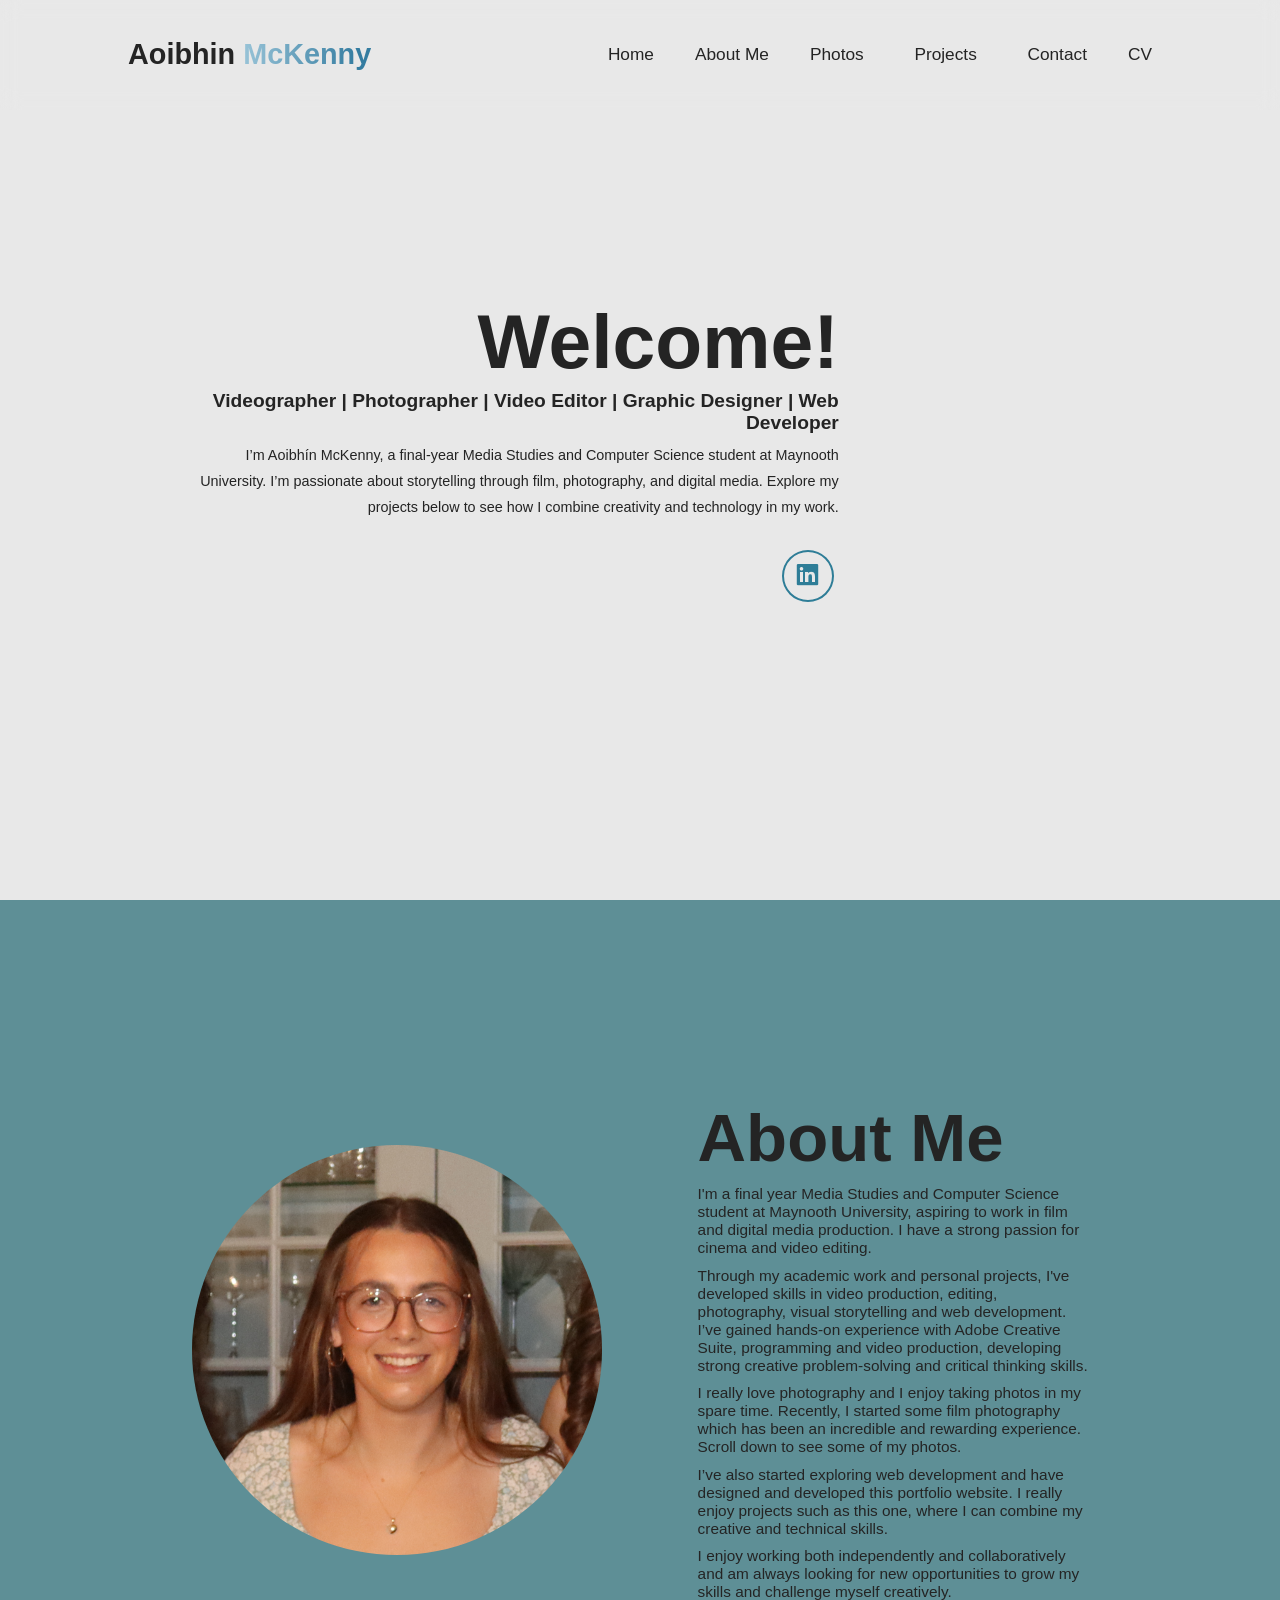
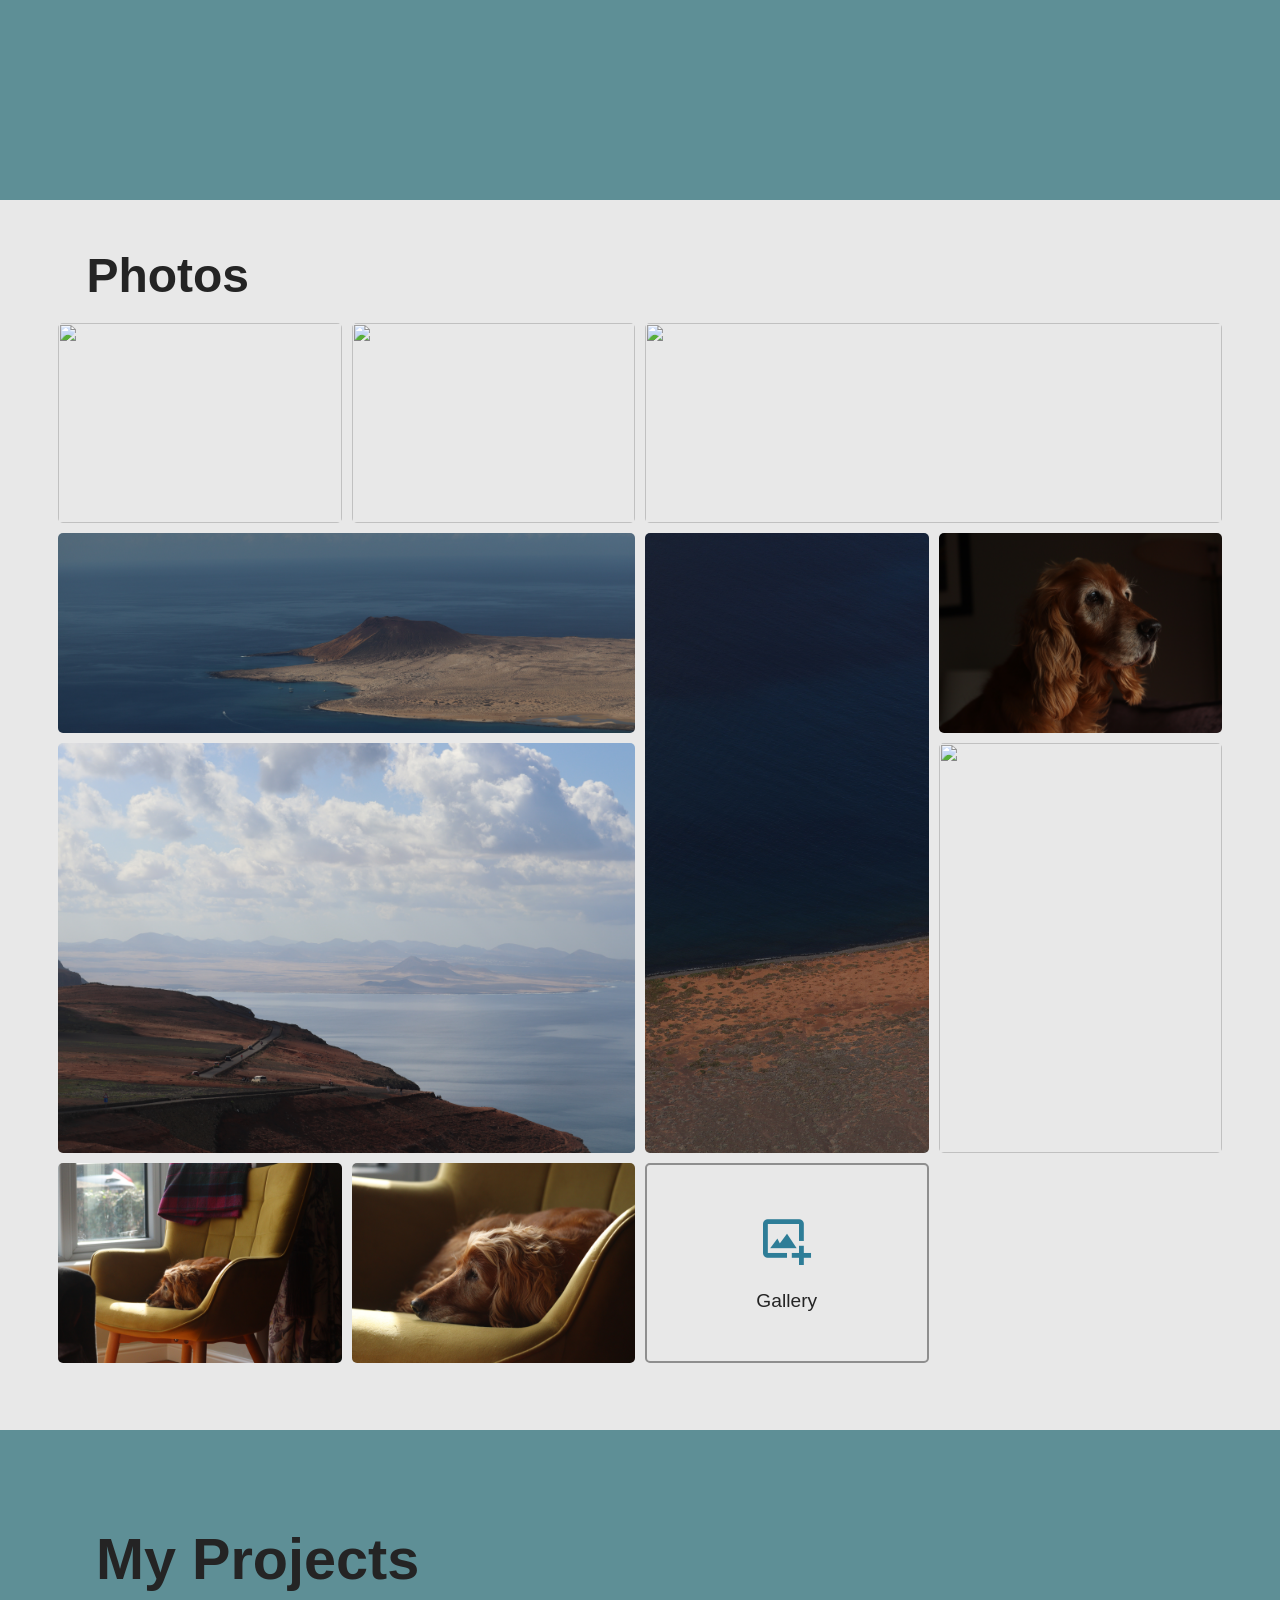
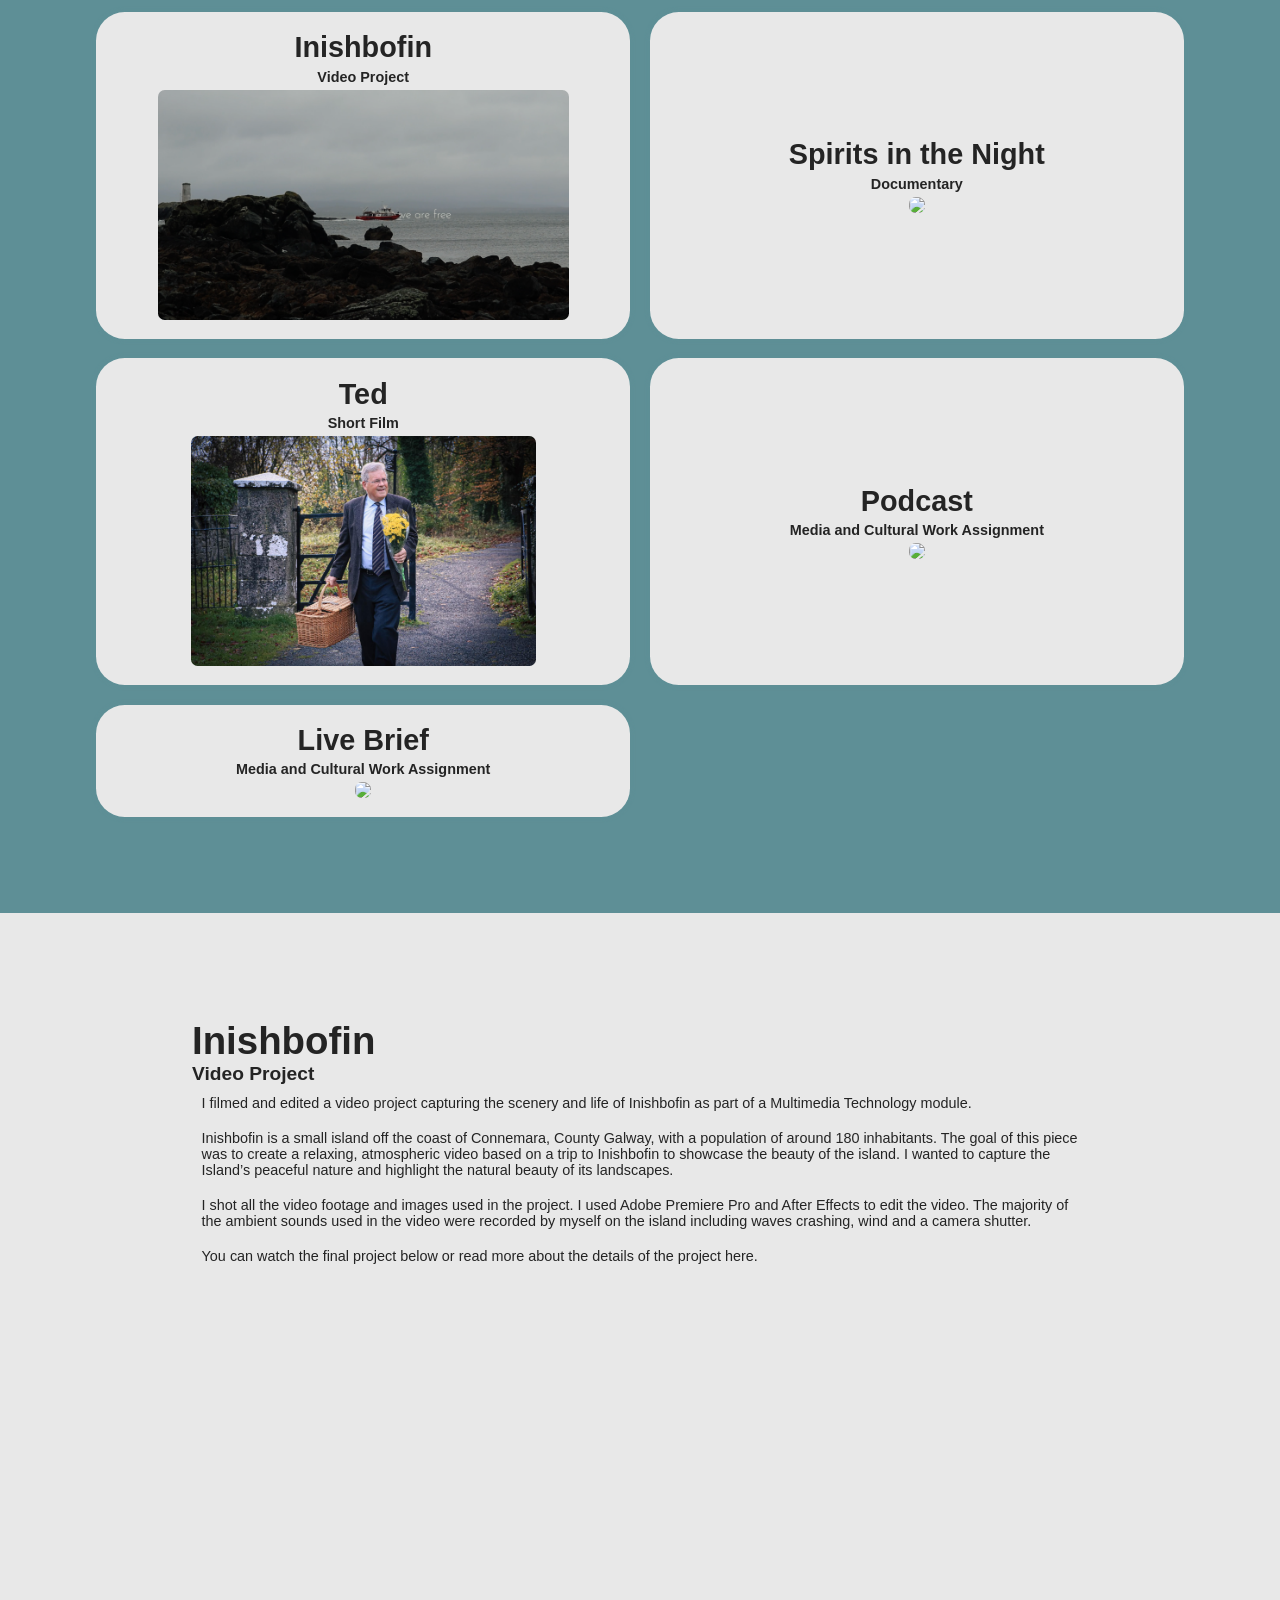
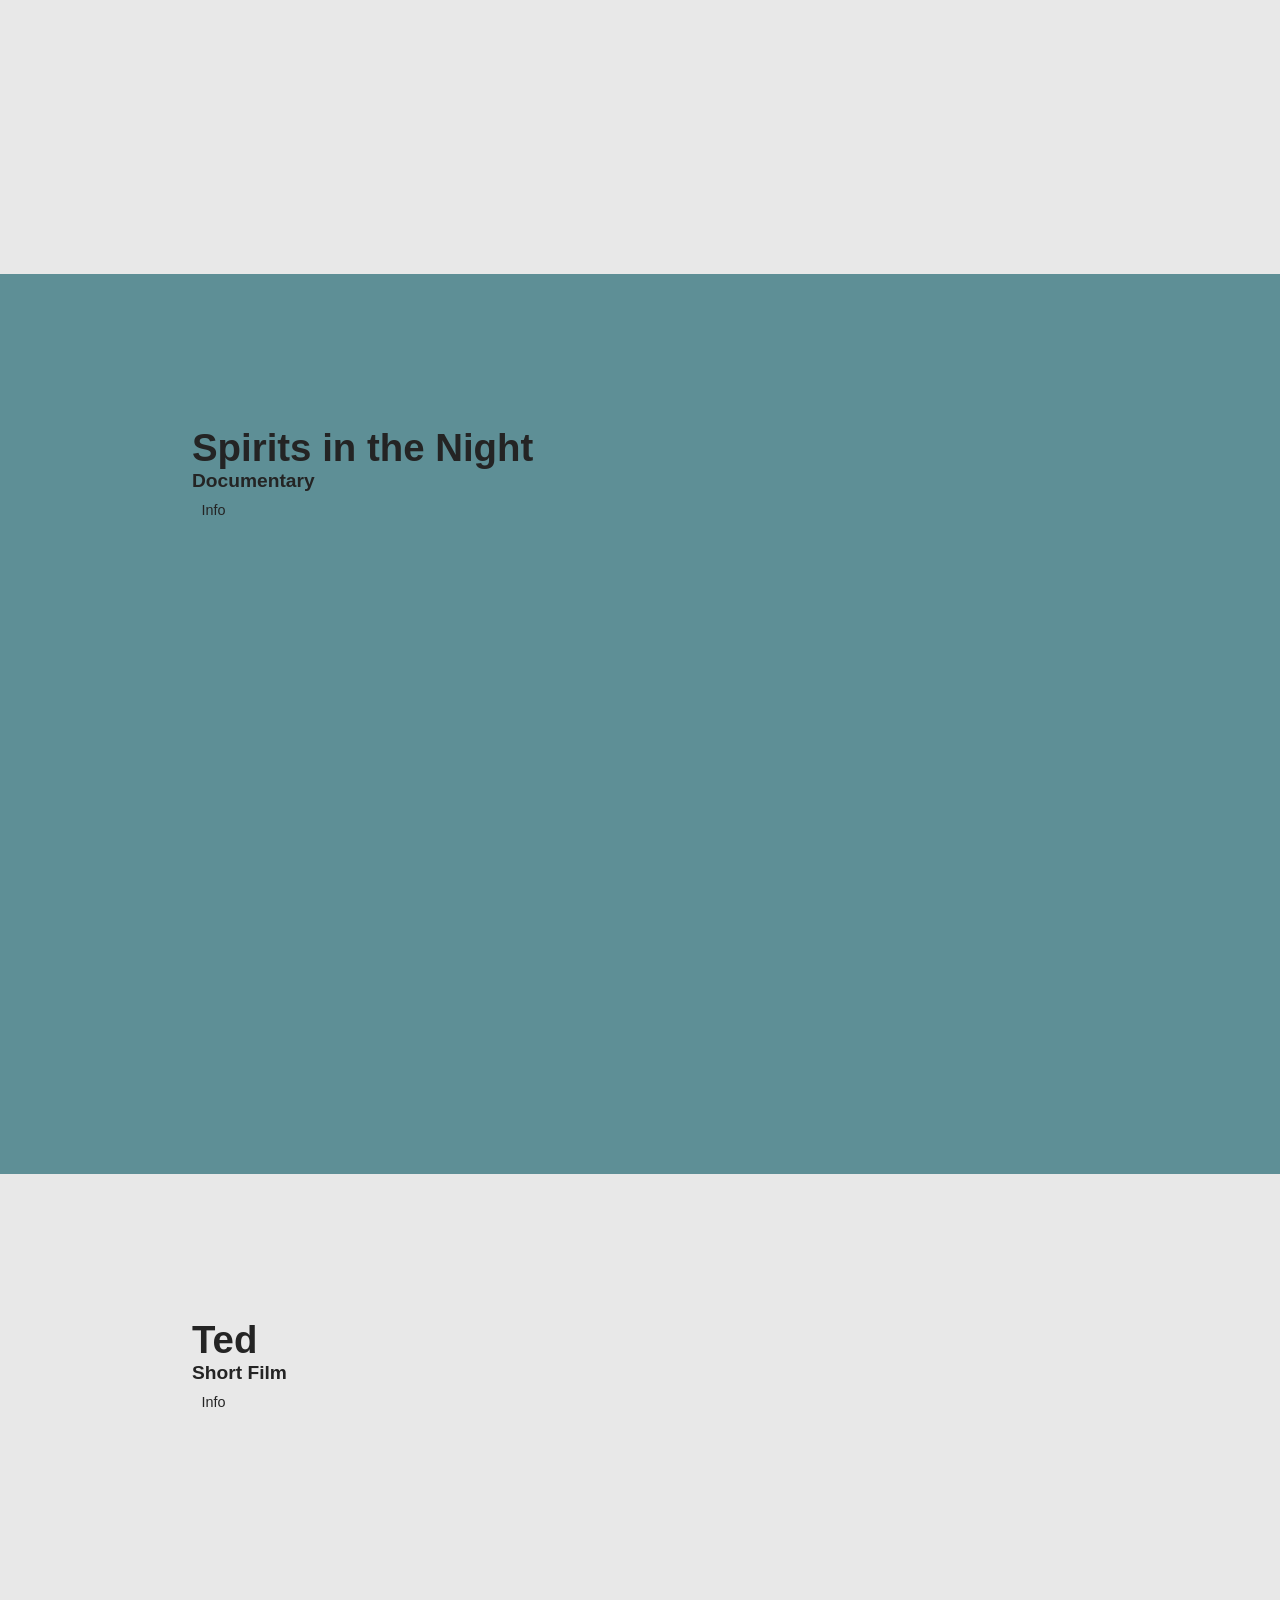
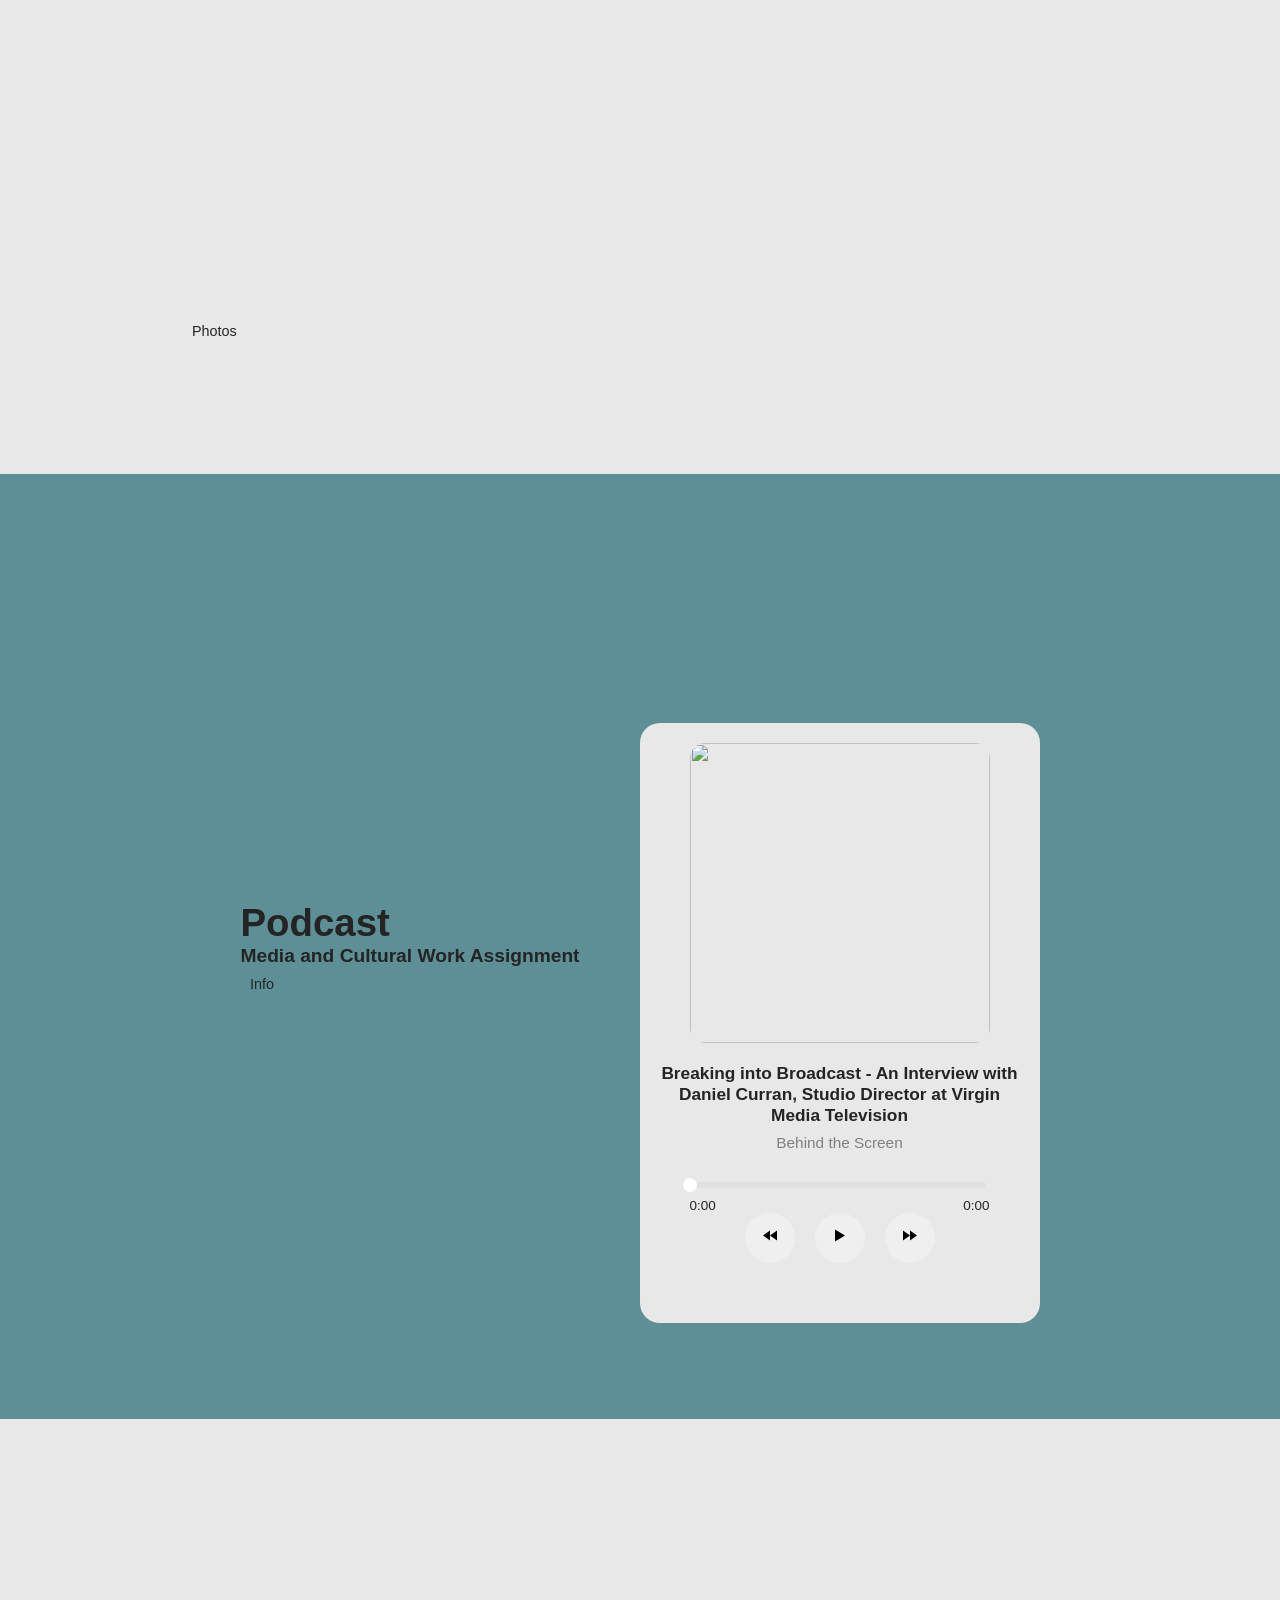
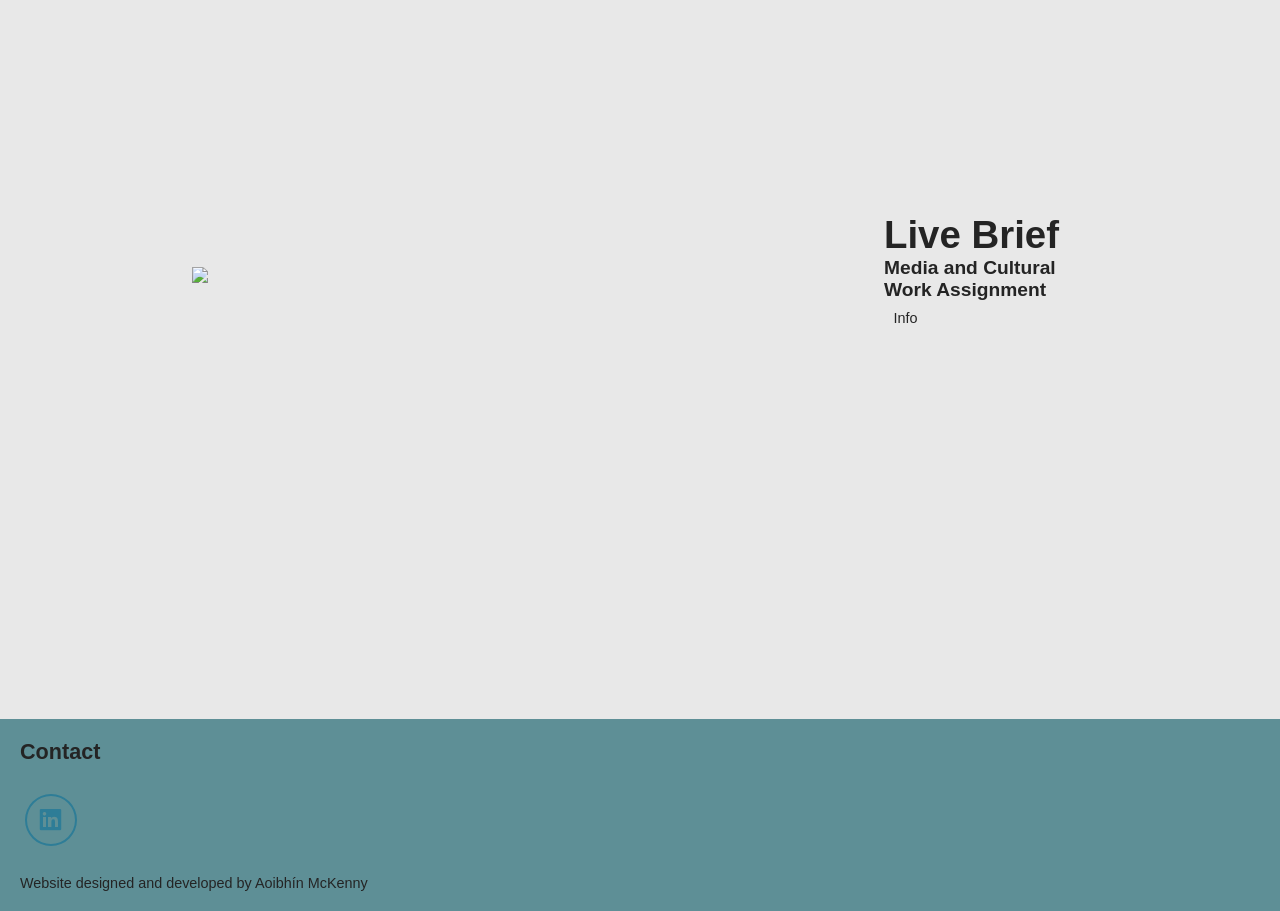
==== commit a23aa036: "photos" ====
--- a/index.html
+++ b/index.html
@@ -84,8 +84,8 @@
         </div>
     </section>
 
-    <section class="white project">
-        <h2>Photos</h2>
+    <section class="white project photos">
+        <h1>Photos</h1>
         <a href="photos.html">
             <div class="grid-wrapper">
                 <div>
--- a/styles.css
+++ b/styles.css
@@ -277,6 +277,16 @@
 }
 
 /*PHOTOS*/
+.photos{
+    padding: 5rem;
+}
+
+.photos h1{
+    font-size: 5rem;
+    padding-bottom: 1rem;
+    padding-left: 4rem;
+}
+
 i.bx-image-add{
     color: var(--second-bg-color);
     display: inline-flex;
@@ -447,20 +457,19 @@
 
 .projects{
     padding-top: 11.5rem;
+    padding: 10rem;
 }
 
 .projects h1{
     font-size: 6rem;
-    margin-bottom: 10px;
+    margin-bottom: 20px;
 }
 
 .projects-box{
     display: grid;
     grid-template-columns: repeat(auto-fit, minmax(400px, 1fr));
     gap: 2rem;
-
     align-items: stretch;
-   
 }
 
 .project-card{
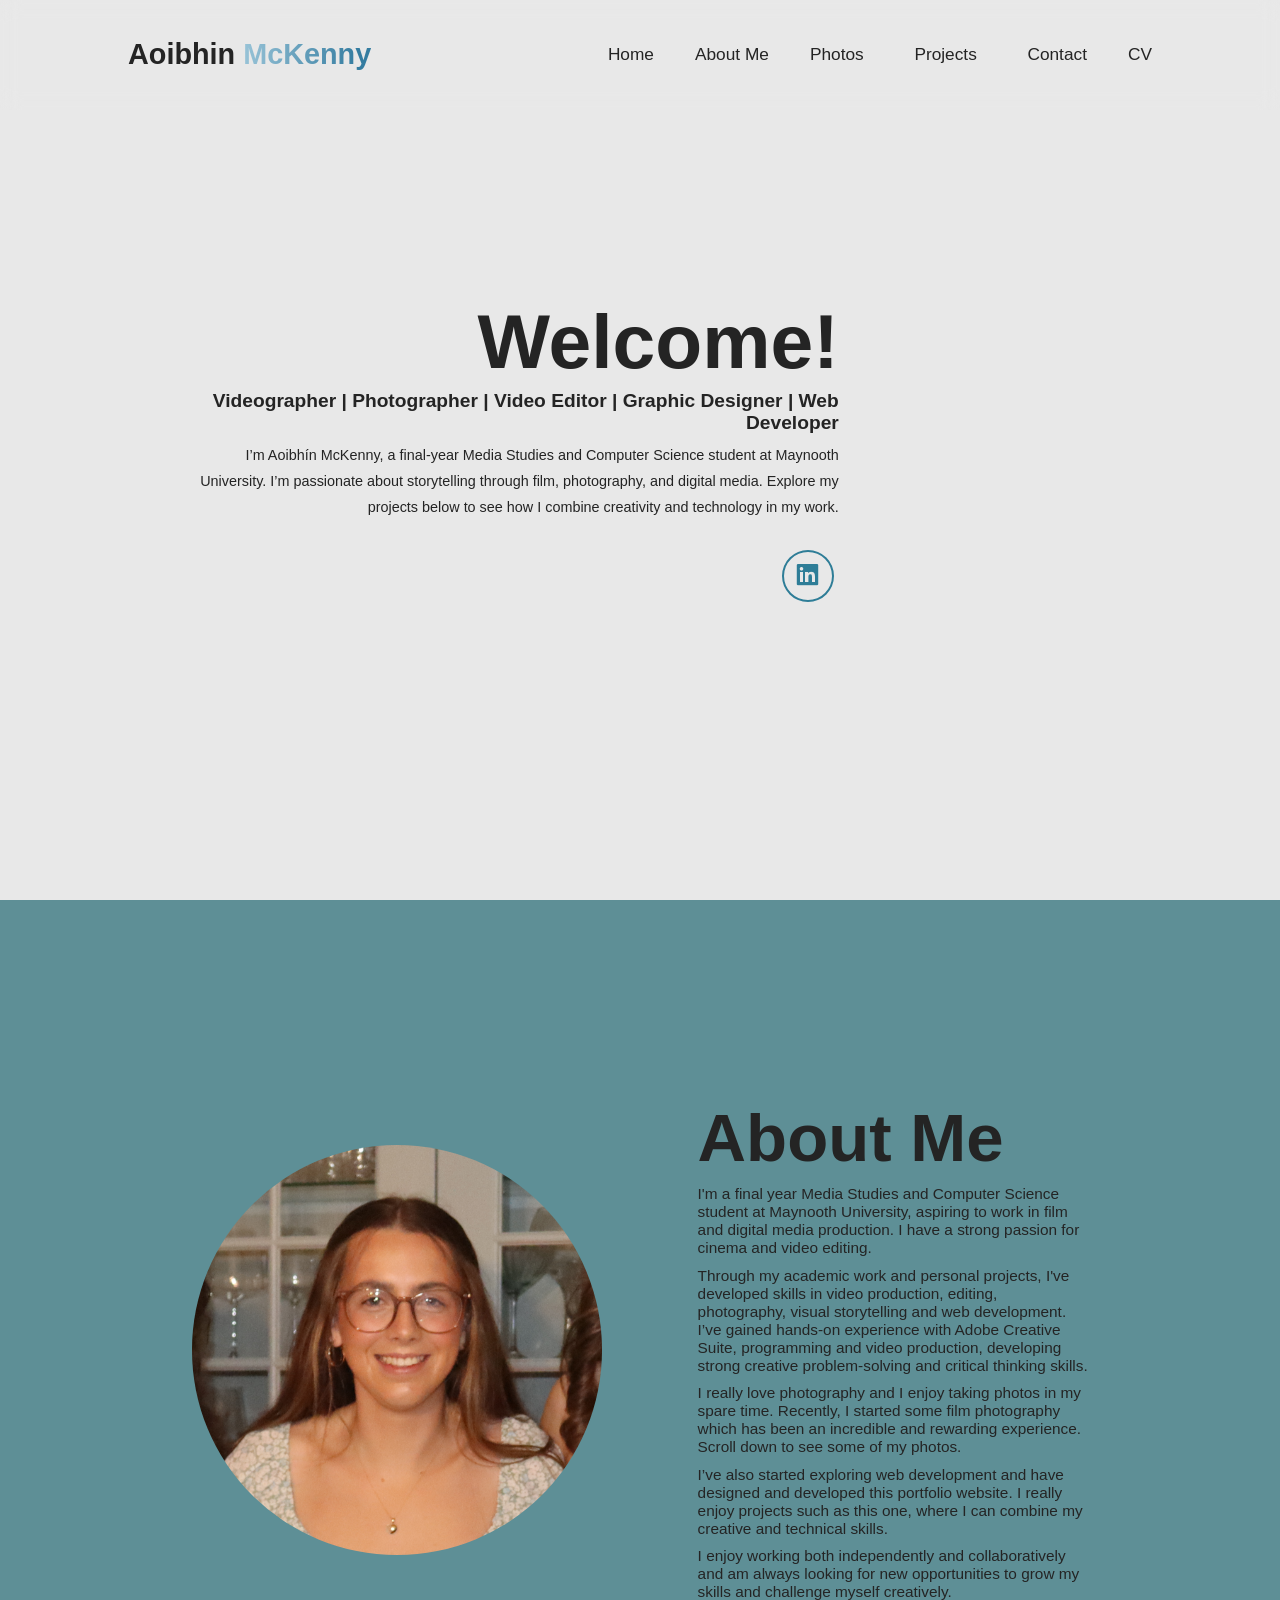
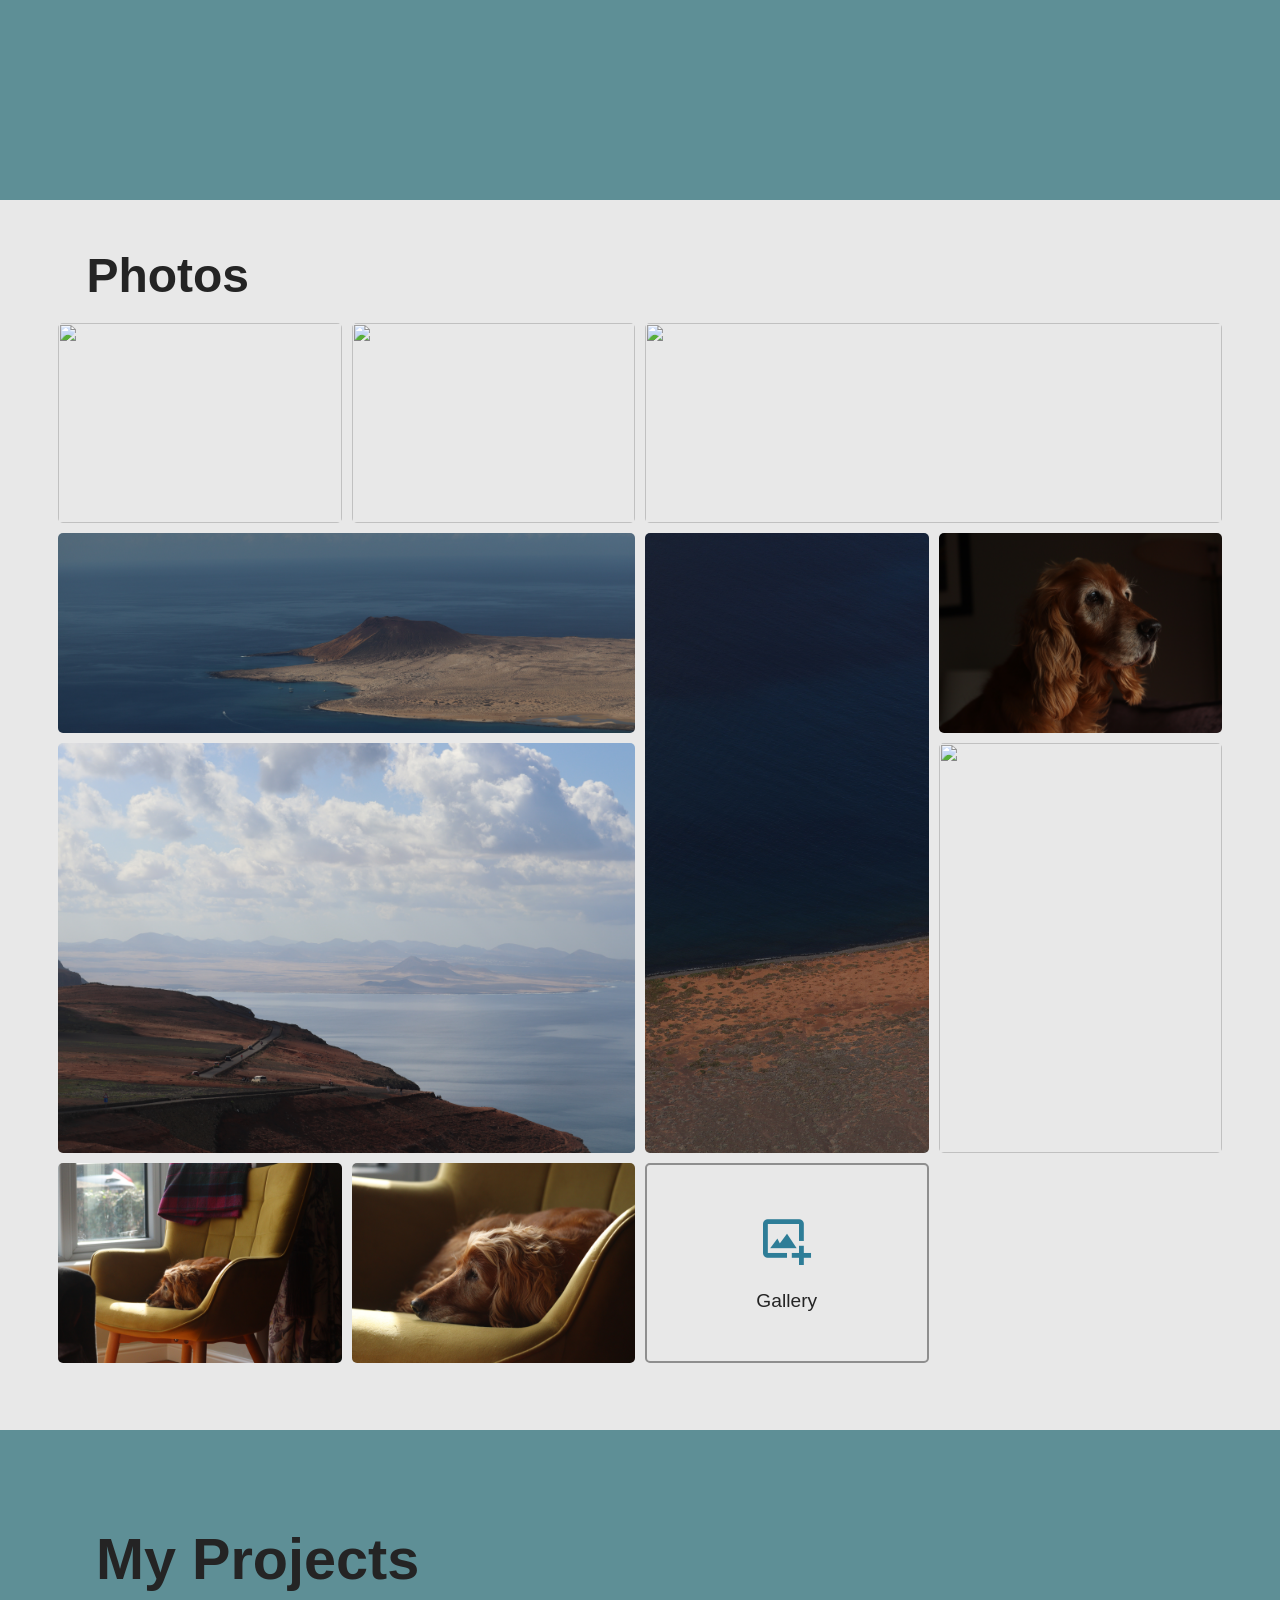
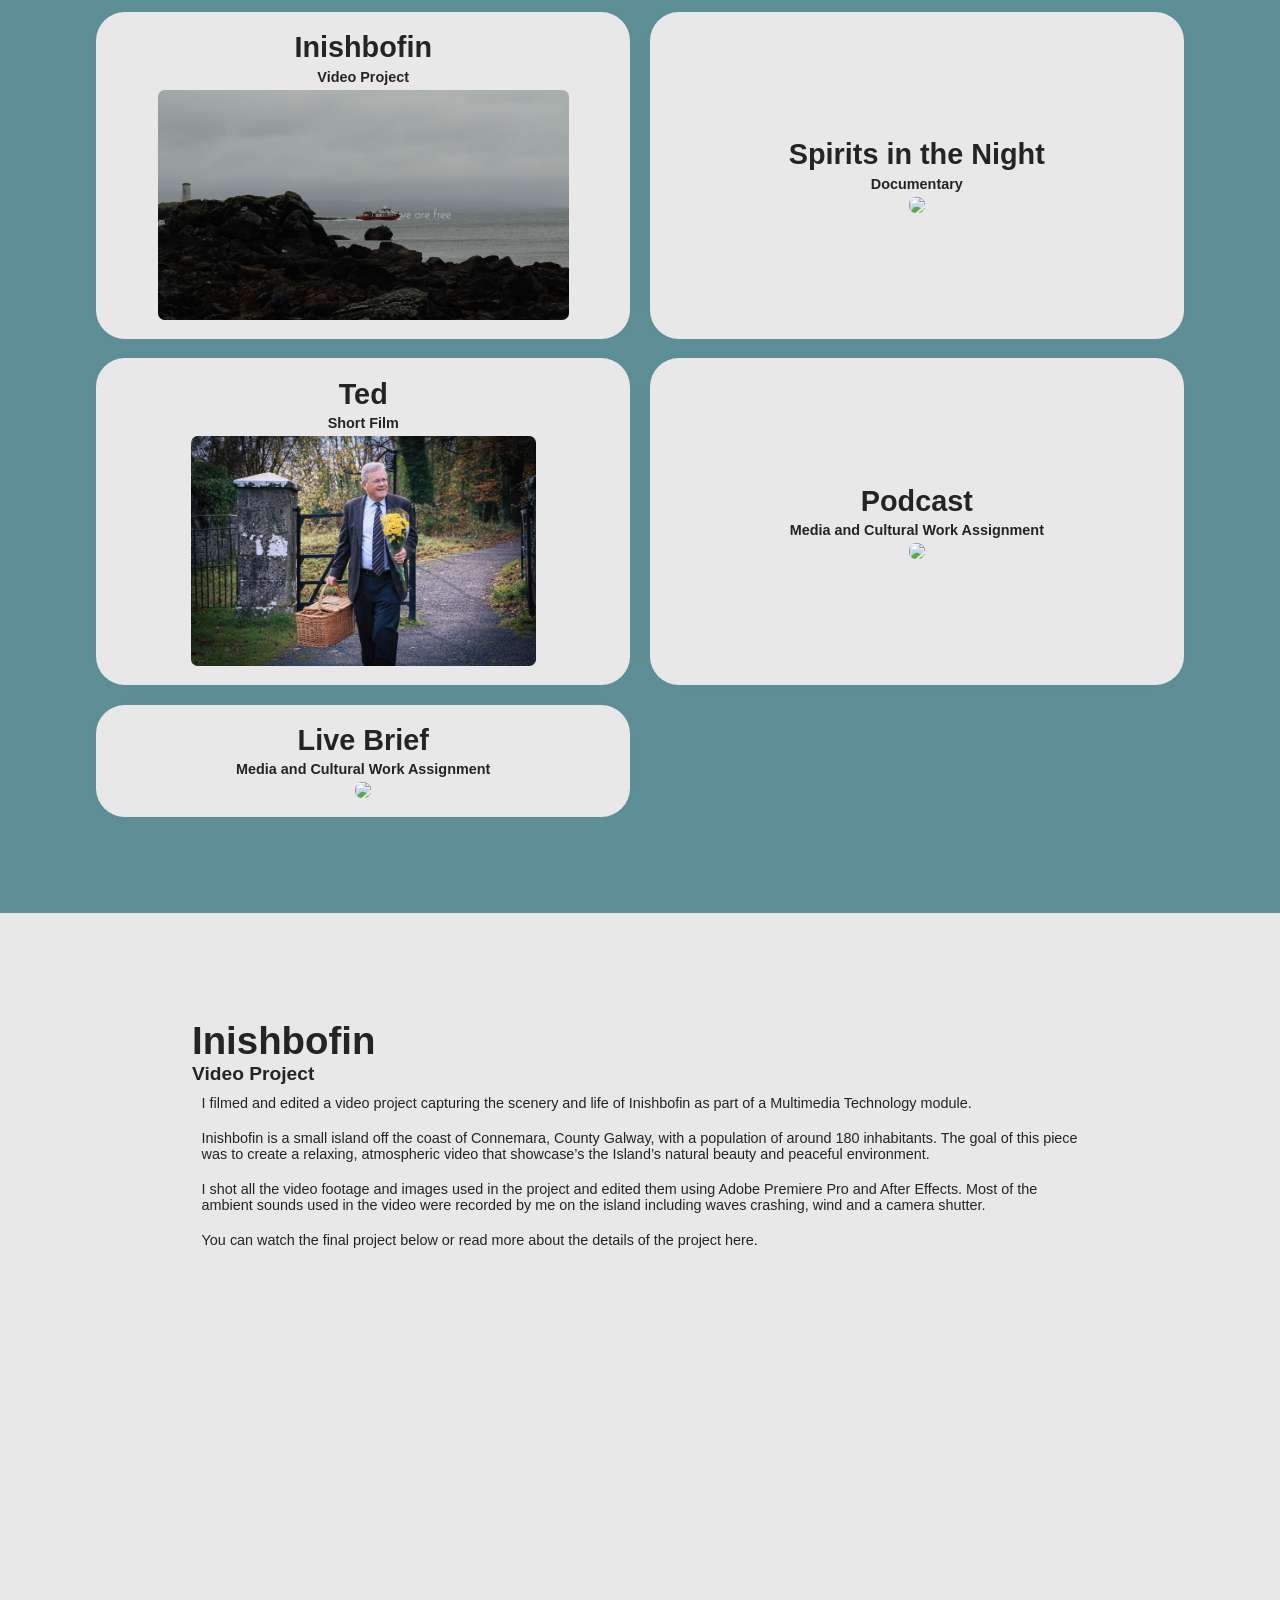
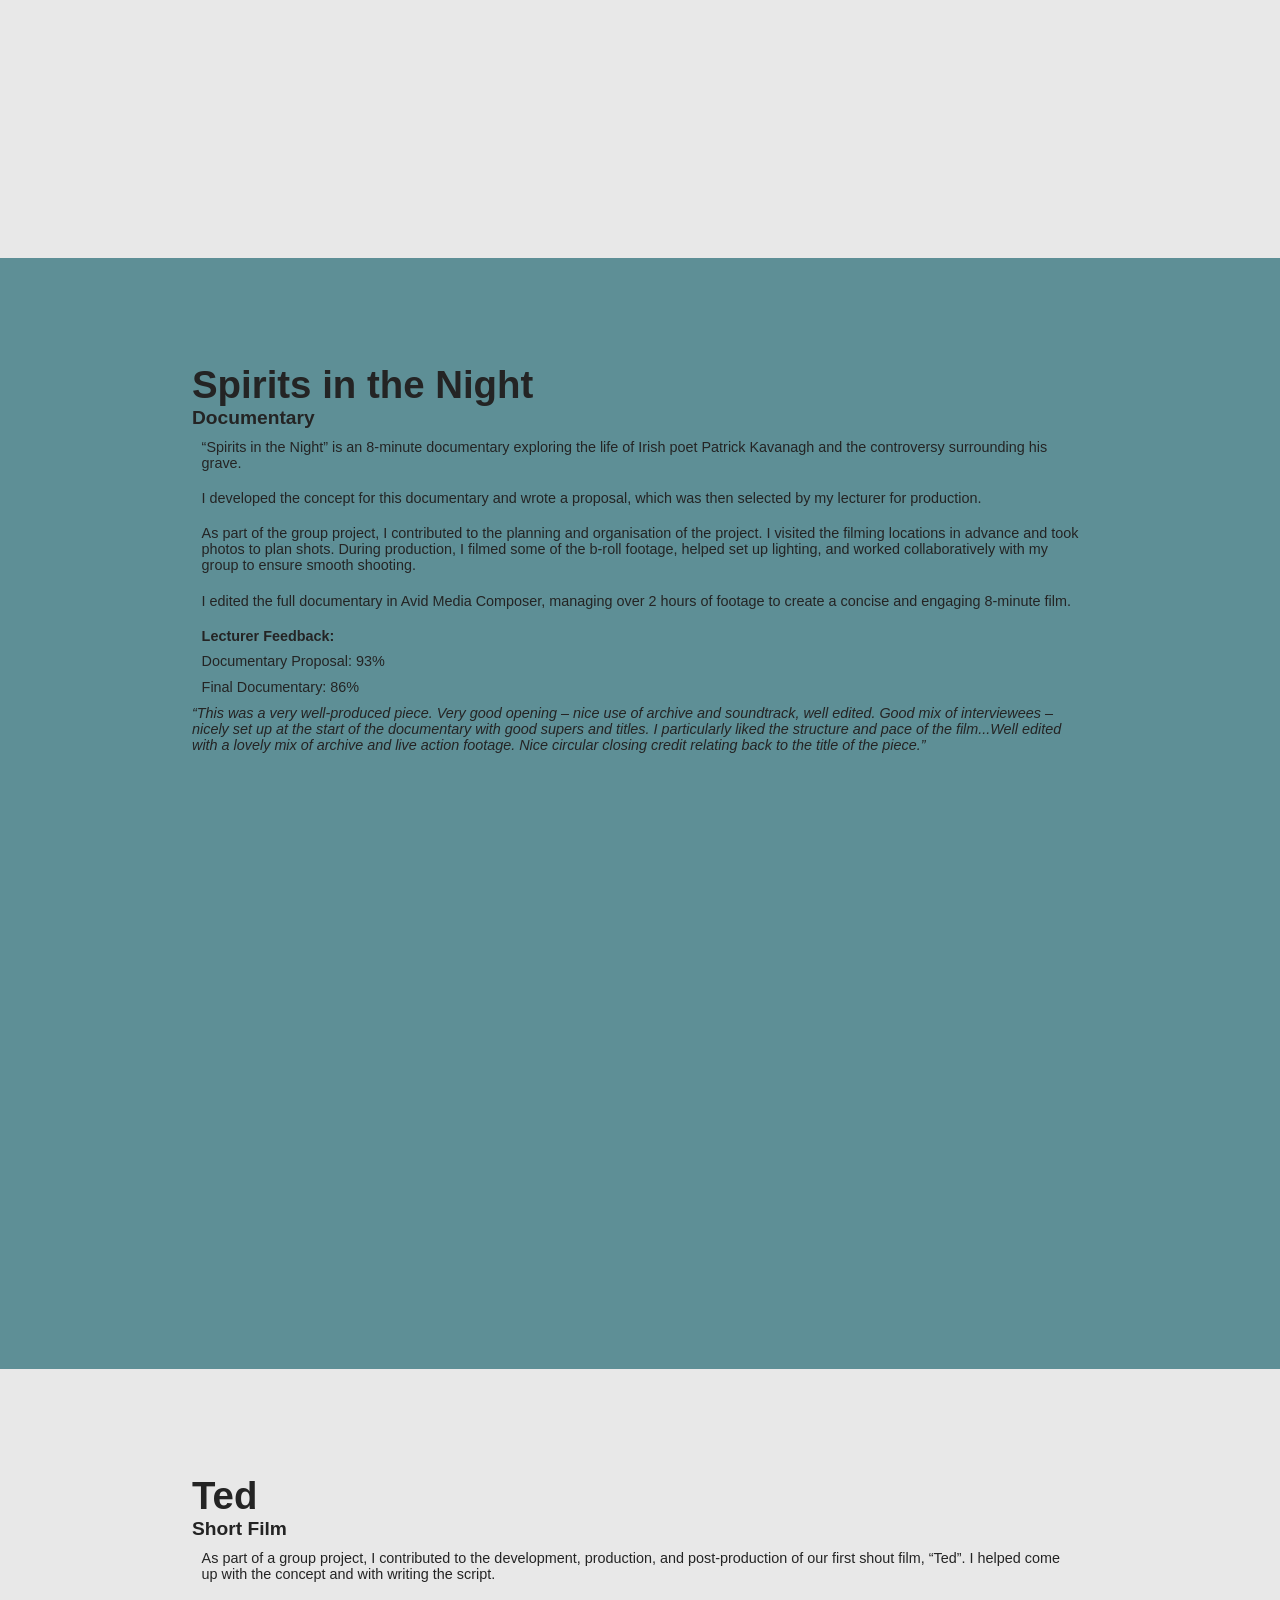
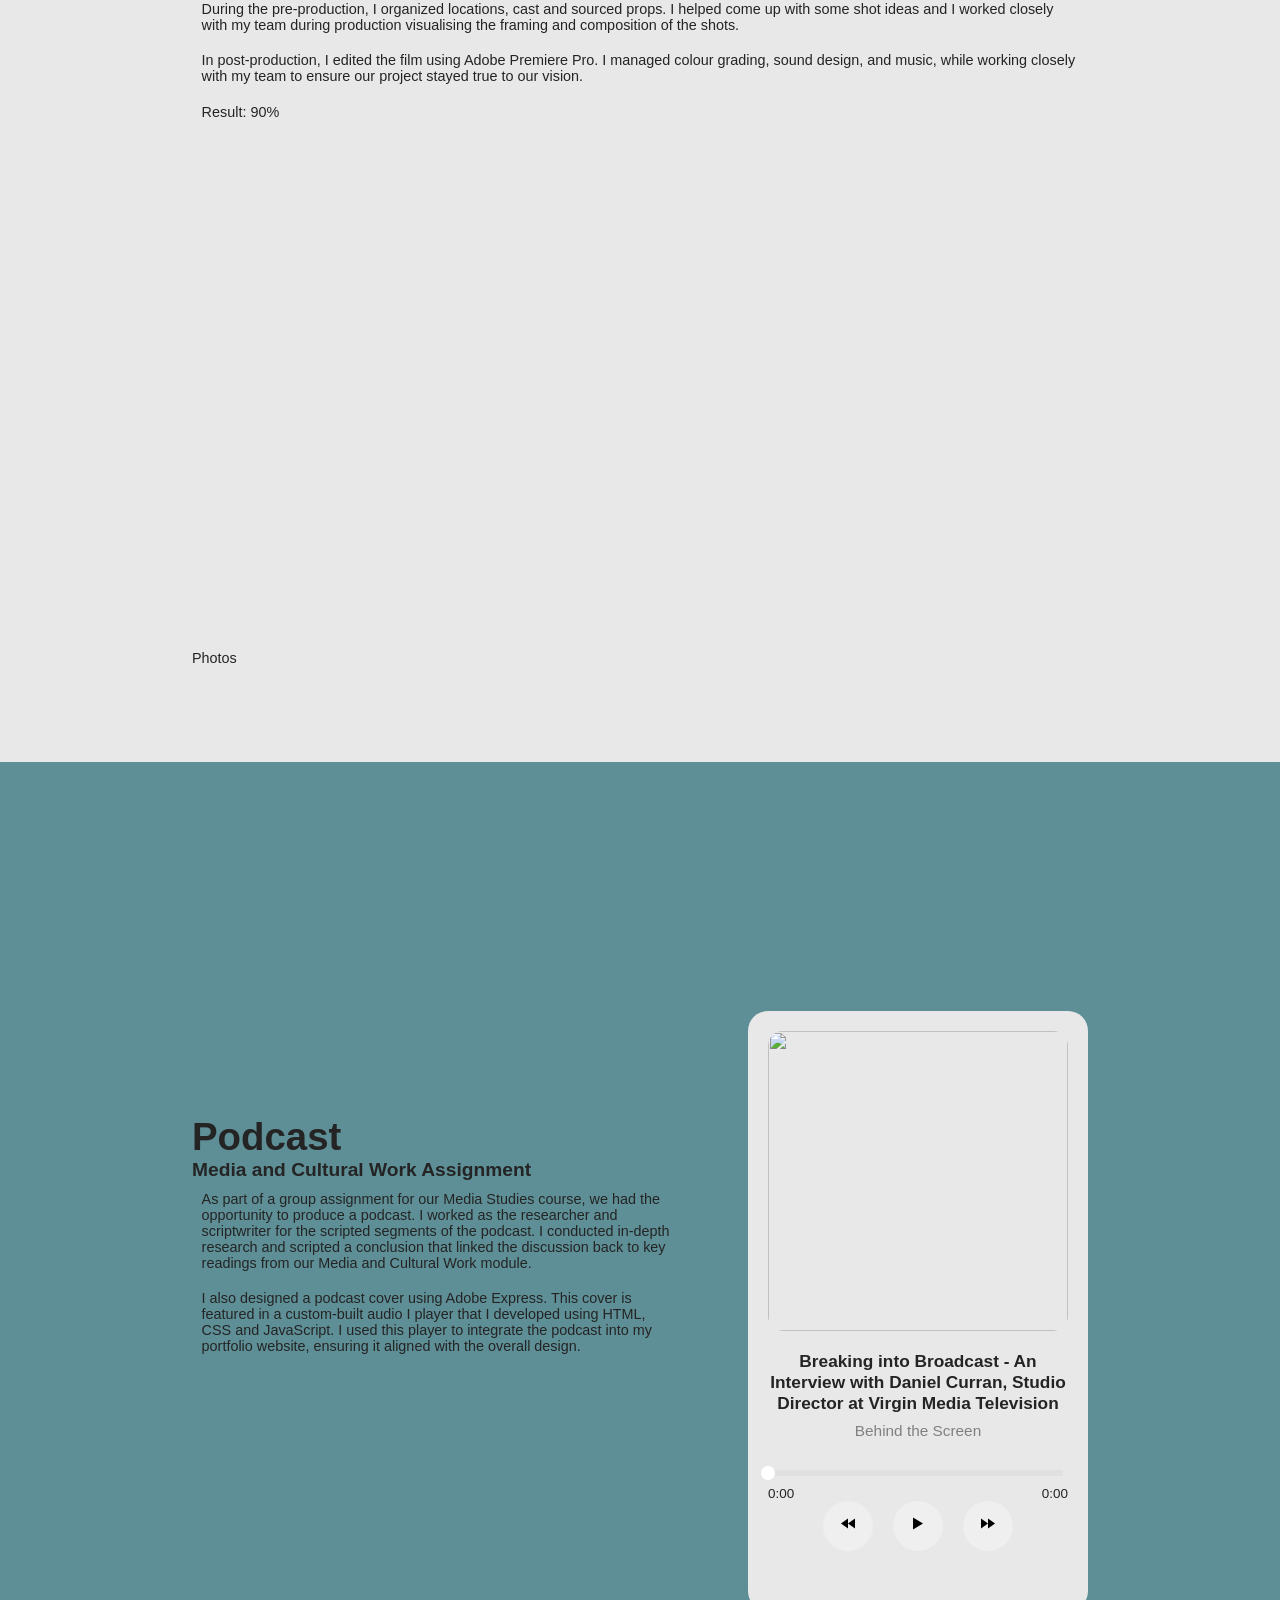
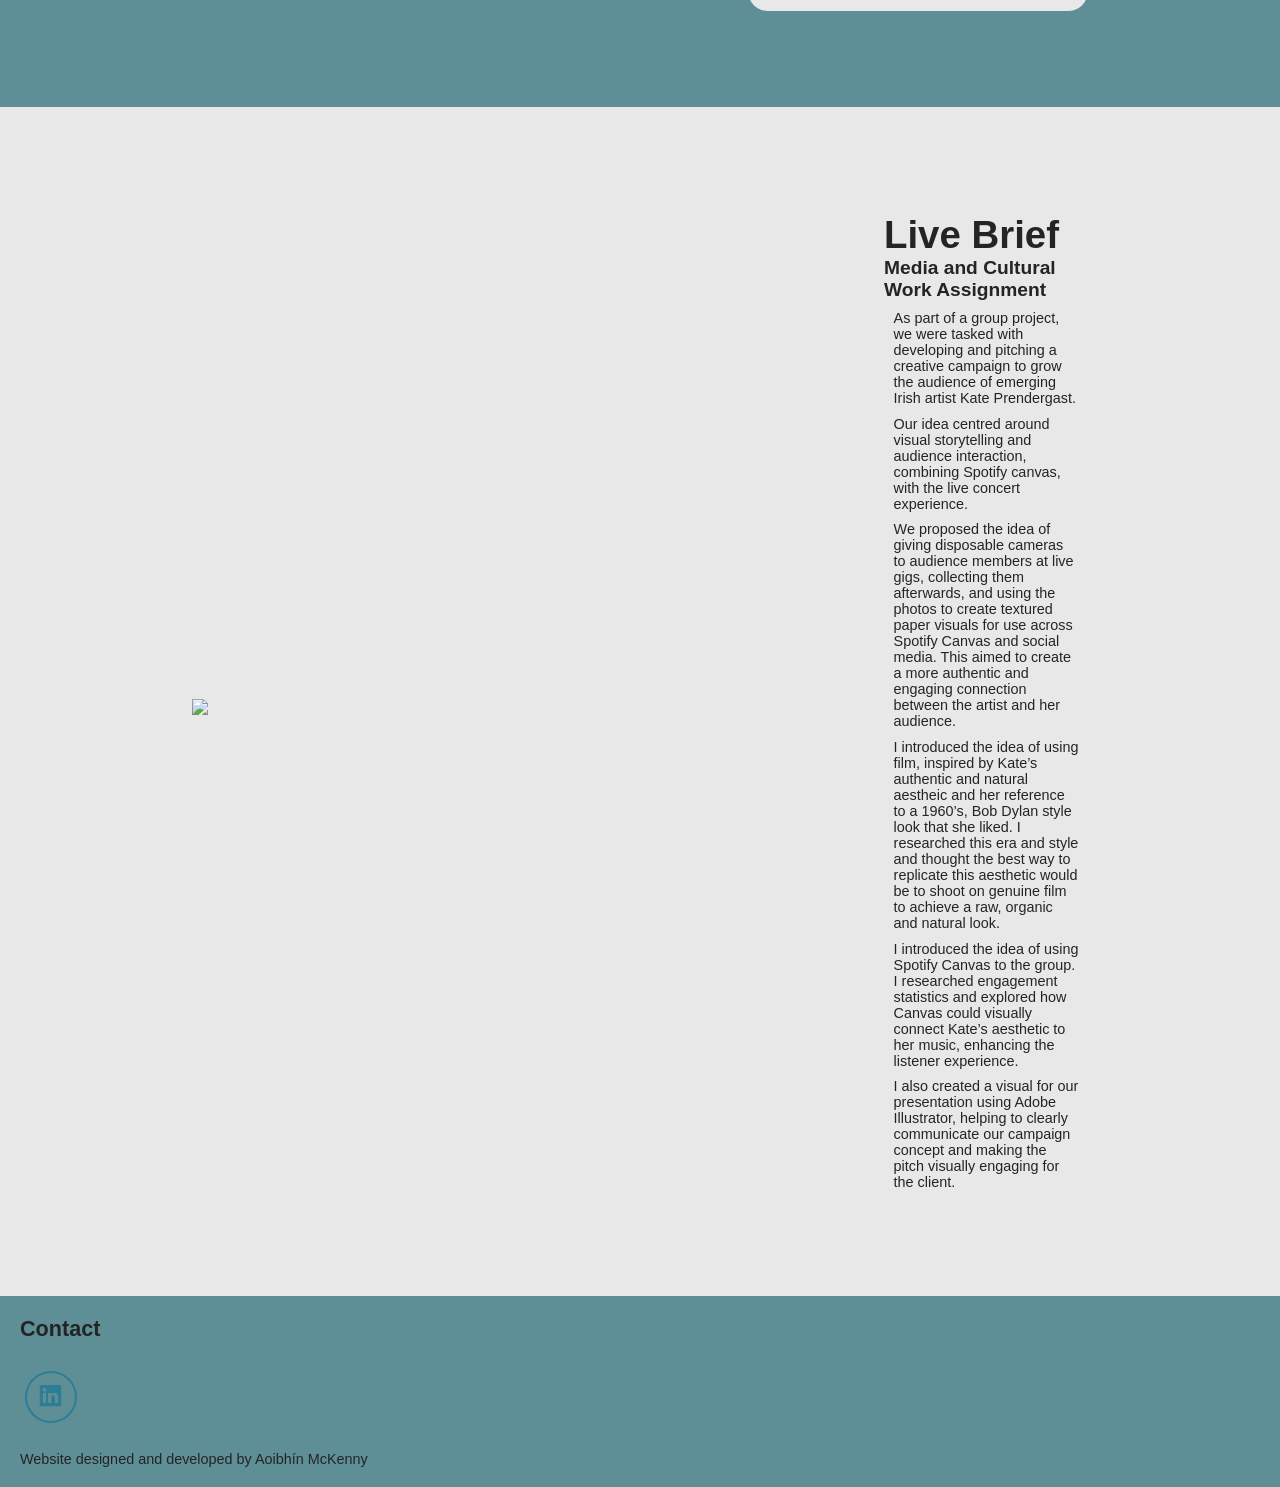
==== commit 74983130: "projects-info" ====
--- a/index.html
+++ b/index.html
@@ -173,17 +173,10 @@
     <section class="project inishbofin" id="inishbofin">
         <h2>Inishbofin</h2>
         <h3>Video Project</h3>
-        <p>
-            I filmed and edited a video project capturing the scenery and life of Inishbofin as part of a Multimedia Technology module. 
-        </p>
-
-        <p>
-            Inishbofin is a small island off the coast of Connemara, County Galway, with a population of around 180 inhabitants. The goal of
-            this piece was to create a relaxing, atmospheric video based on a trip to Inishbofin to showcase the beauty of the island. I wanted to capture the Island’s peaceful nature and highlight the natural beauty of its landscapes.
-        </p>
-        <p>
-            I shot all the video footage and images used in the project. I used Adobe Premiere Pro and After Effects to edit the video. The majority of the ambient sounds used in the video were recorded by myself on the island including waves crashing, wind and a camera shutter.
-        </p>
+        <p>I filmed and edited a video project capturing the scenery and life of Inishbofin as part of a Multimedia Technology module.</p>
+
+        <p>Inishbofin is a small island off the coast of Connemara, County Galway, with a population of around 180 inhabitants. The goal of this piece was to create a relaxing, atmospheric video that showcase’s the Island’s natural beauty and peaceful environment.</p>
+        <p>I shot all the video footage and images used in the project and edited them using Adobe Premiere Pro and After Effects. Most of the ambient sounds used in the video were recorded by me on the island including waves crashing, wind and a camera shutter.</p>
         <p>You can watch the final project below or read more about the details of the project <a href="inishbofin.html">here.</a> </p>
 
         <div class="video-container">
@@ -203,9 +196,19 @@
         <h2>Spirits in the Night</h2>
         <h3>Documentary</h3>
 
-        <p>
-            Info
-        </p>
+        <p>“Spirits in the Night” is an 8-minute documentary exploring the life of Irish poet Patrick Kavanagh and the controversy surrounding his grave. </p>
+        <p>I developed the concept for this documentary and wrote a proposal, which was then selected by my lecturer for production. </p>
+        <p>As part of the group project, I contributed to the planning and organisation of the project. I visited the filming locations in advance and took photos to plan shots. During production, I filmed some of the b-roll footage, helped set up lighting, and worked collaboratively with my group to ensure smooth shooting. </p>
+        <p>I edited the full documentary in Avid Media Composer, managing over 2 hours of footage to create a concise and engaging 8-minute film.  </p>
+
+        <div class="results">
+            <p><strong>Lecturer Feedback:</strong></p>
+            <p>Documentary Proposal: 93%</p>
+            <p>Final Documentary: 86%</p>
+            <div>
+                <em>“This was a very well-produced piece. Very good opening – nice use of archive and soundtrack, well edited. Good mix of interviewees – nicely set up at the start of the documentary with good supers and titles. I particularly liked the structure and pace of the film...Well edited with a lovely mix of archive and live action footage. Nice circular closing credit relating back to the title of the piece.” </em>
+            </div>
+        </div>
 
         <div class="video-container">
             <iframe width="560" height="315" 
@@ -220,7 +223,10 @@
     <section class="project ted" id="ted">
         <h2>Ted</h2>
         <h3>Short Film</h3>
-        <p>Info</p>
+        <p>As part of a group project, I contributed to the development, production, and post-production of our first shout film, “Ted”.  I helped come up with the concept and with writing the script. </p>
+        <p>During the pre-production, I organized locations, cast and sourced props. I helped come up with some shot ideas and I worked closely with my team during production visualising the framing and composition of the shots. </p>
+        <p>In post-production, I edited the film using Adobe Premiere Pro. I managed colour grading, sound design, and music, while working closely with my team to ensure our project stayed true to our vision. </p>
+        <p class="results">Result: 90%</p>
 
         <div class="video-container">
             <iframe width="560" height="315" 
@@ -237,7 +243,8 @@
         <div class="left">
             <h2>Podcast</h2>
             <h3>Media and Cultural Work Assignment</h3>
-            <p>Info</p>
+            <p>As part of a group assignment for our Media Studies course, we had the opportunity to produce a podcast. I worked as the researcher and scriptwriter for the scripted segments of the podcast. I conducted in-depth research and scripted a conclusion that linked the discussion back to key readings from our Media and Cultural Work module.</p>
+            <p>I also designed a podcast cover using Adobe Express. This cover is featured in a custom-built audio I player that I developed using HTML, CSS and JavaScript. I used this player to integrate the podcast into my portfolio website, ensuring it aligned with the overall design.  </p>
         </div>
         
 
@@ -302,7 +309,12 @@
         <div>
             <h2>Live Brief</h2>
             <h3>Media and Cultural Work Assignment</h3>
-        <p>Info</p>
+        <p>As part of a group project, we were tasked with developing and pitching a creative campaign to grow the audience of emerging Irish artist Kate Prendergast. </p>
+        <p>Our idea centred around visual storytelling and audience interaction, combining Spotify canvas, with the live concert experience.</p>
+        <p>We proposed the idea of giving disposable cameras to audience members at live gigs, collecting them afterwards, and using the photos to create textured paper visuals for use across Spotify Canvas and social media. This aimed to create a more authentic and engaging connection between the artist and her audience.  </p>
+        <p>I introduced the idea of using film, inspired by Kate’s authentic and natural aestheic and her reference to a 1960’s, Bob Dylan style look that she liked. I researched this era and style and thought the best way to replicate this aesthetic would be to shoot on genuine film to achieve a raw, organic and natural look. </p>
+        <p>I introduced the idea of using Spotify Canvas to the group. I researched engagement statistics and explored how Canvas could visually connect Kate’s aesthetic to her music, enhancing the listener experience.  </p>
+        <p>I also created a visual for our presentation using Adobe Illustrator, helping to clearly communicate our campaign concept and making the pitch visually engaging for the client. </p>
         </div>
     </section>
 
--- a/styles.css
+++ b/styles.css
@@ -516,6 +516,17 @@
     font-size: 1.6rem;
 }
 
+/*documentary*/
+
+.results{
+    padding: 0px;
+    margin: 0px;
+    padding-bottom: 1.7rem;
+}
+
+
+
+
 /*DROPDOWN MENU*/
 
 
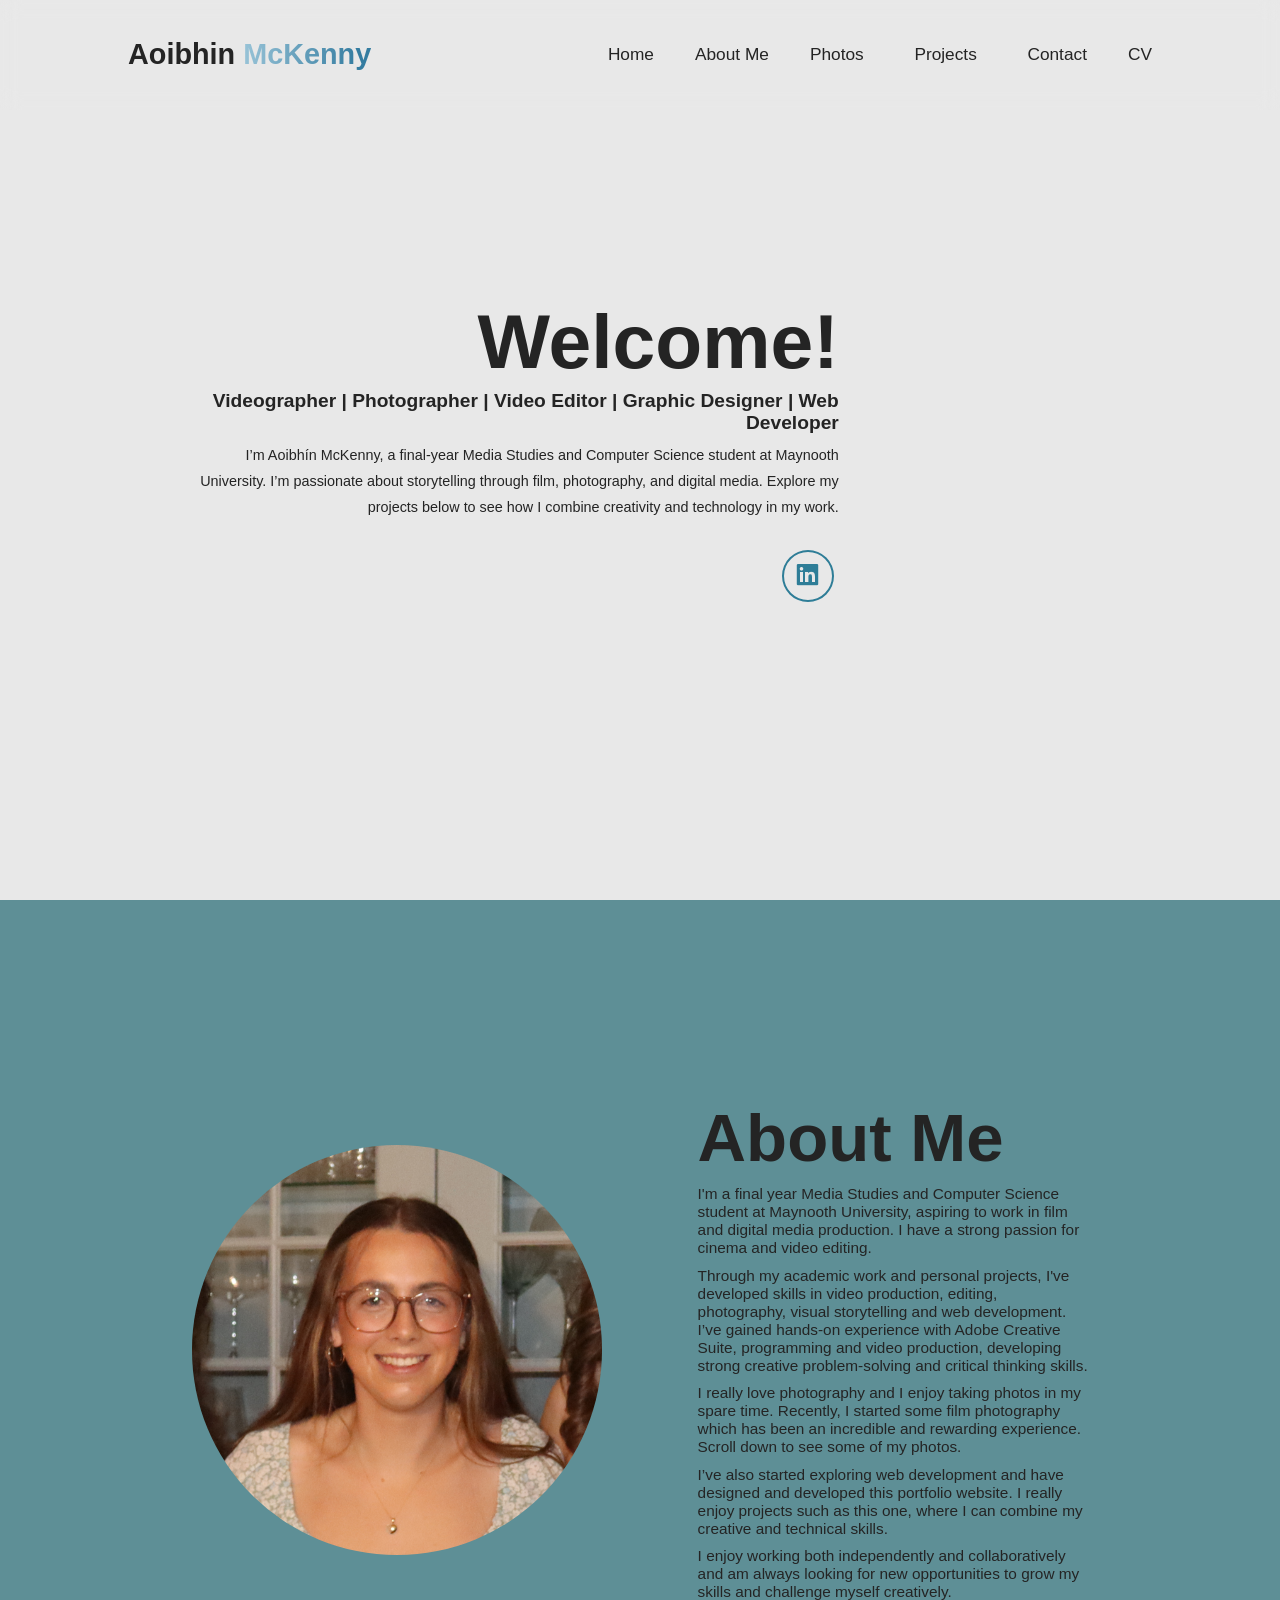
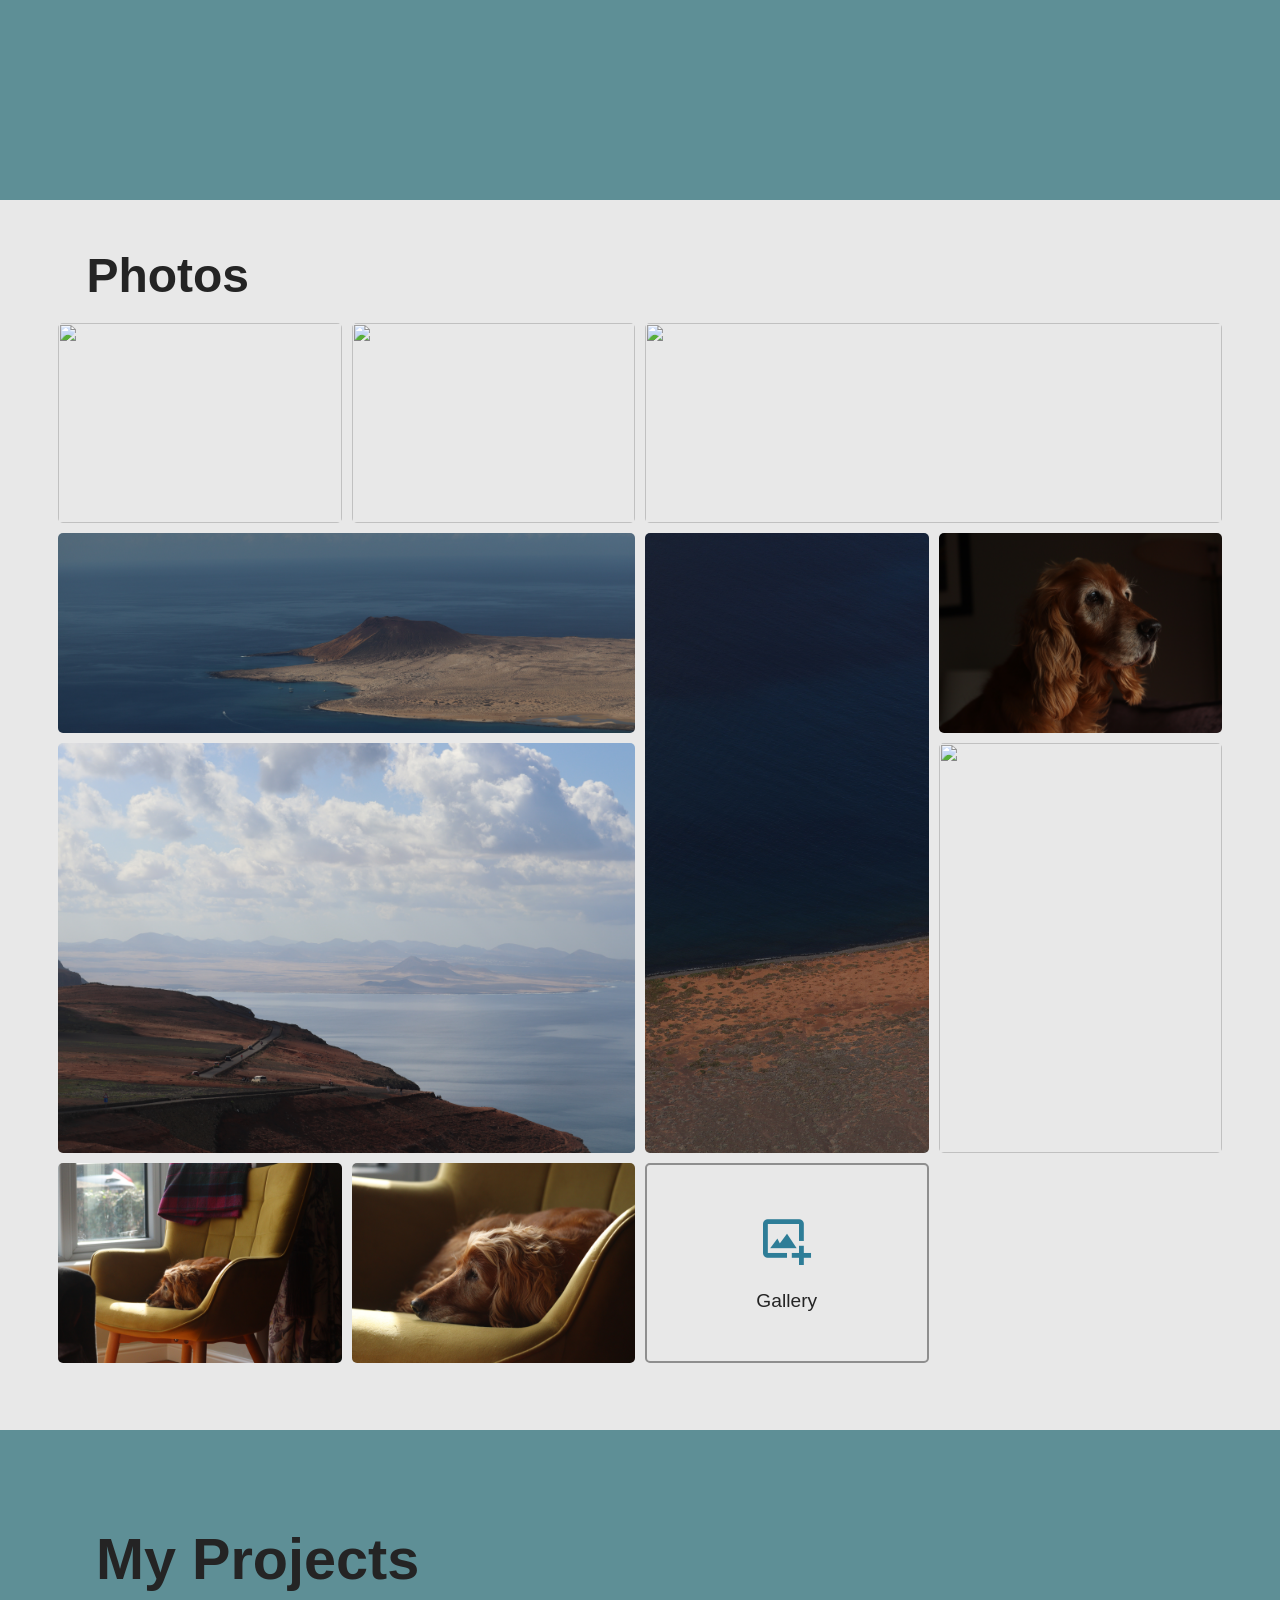
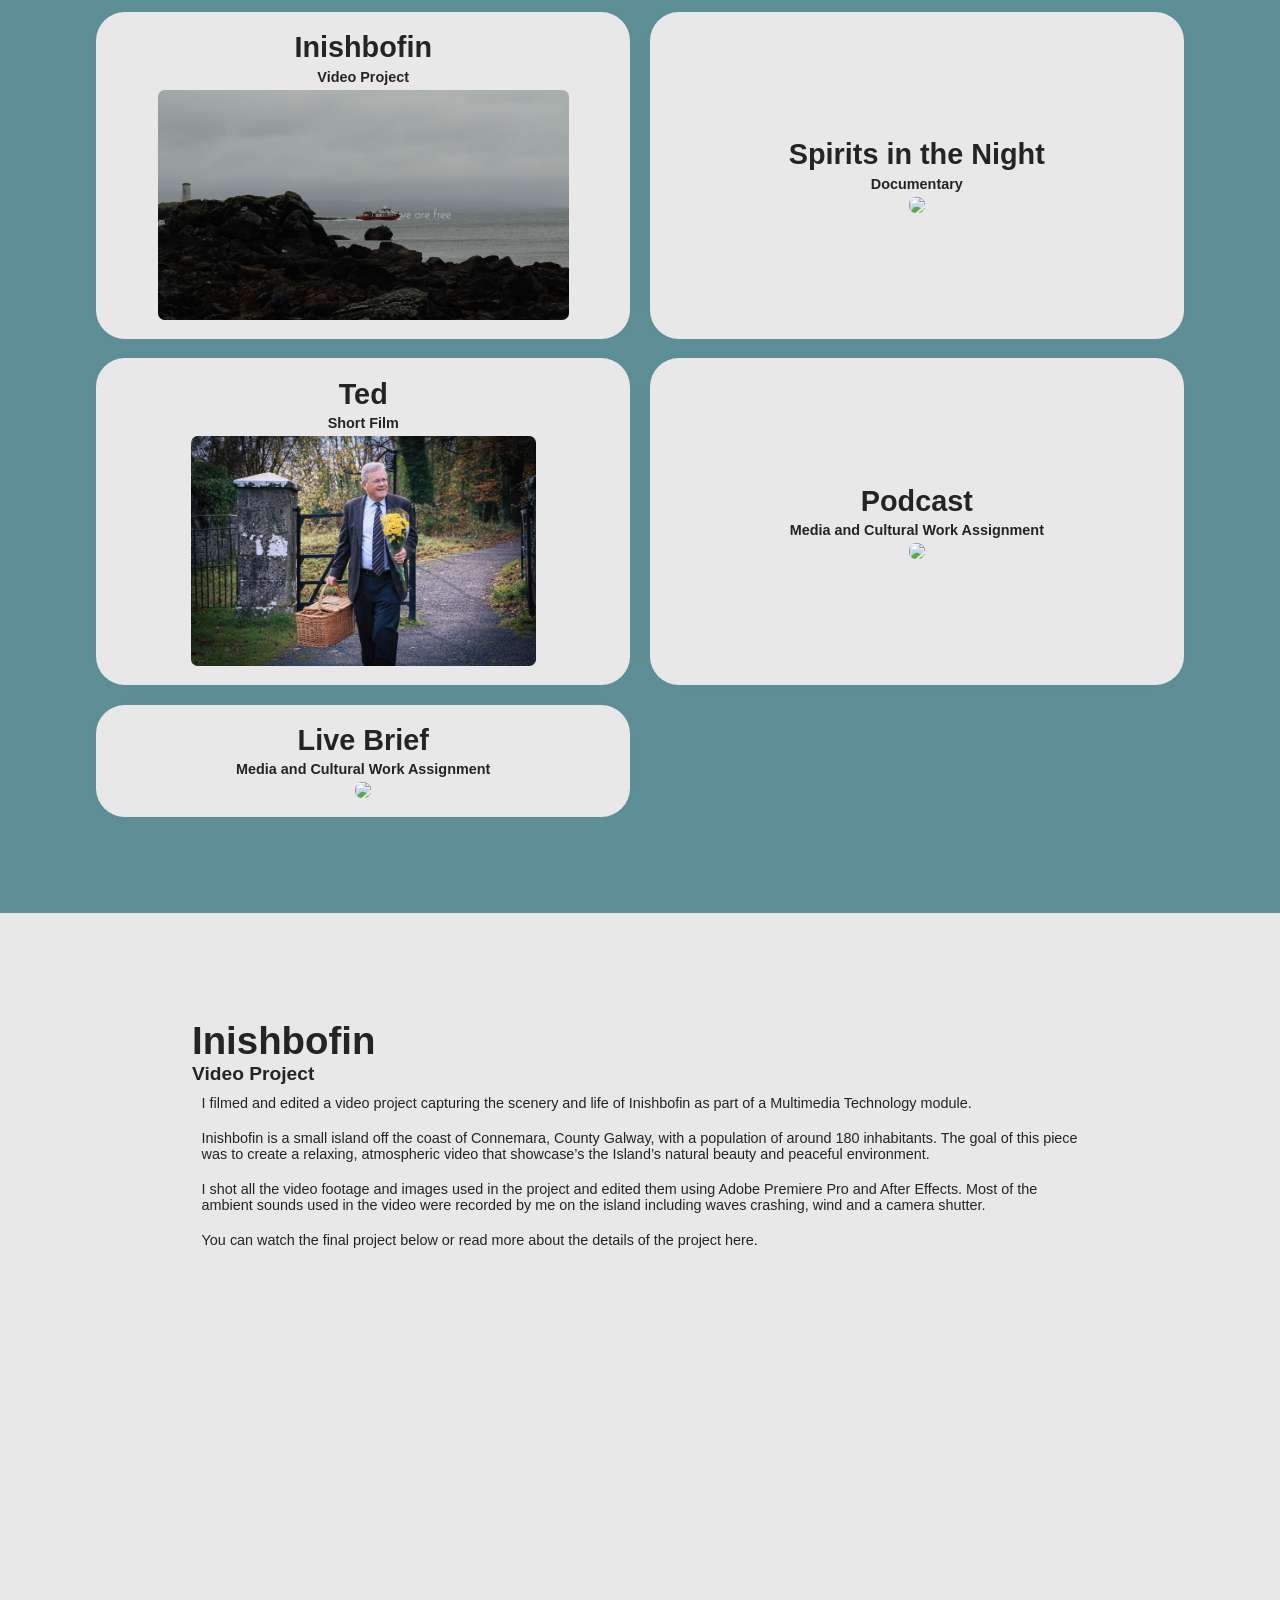
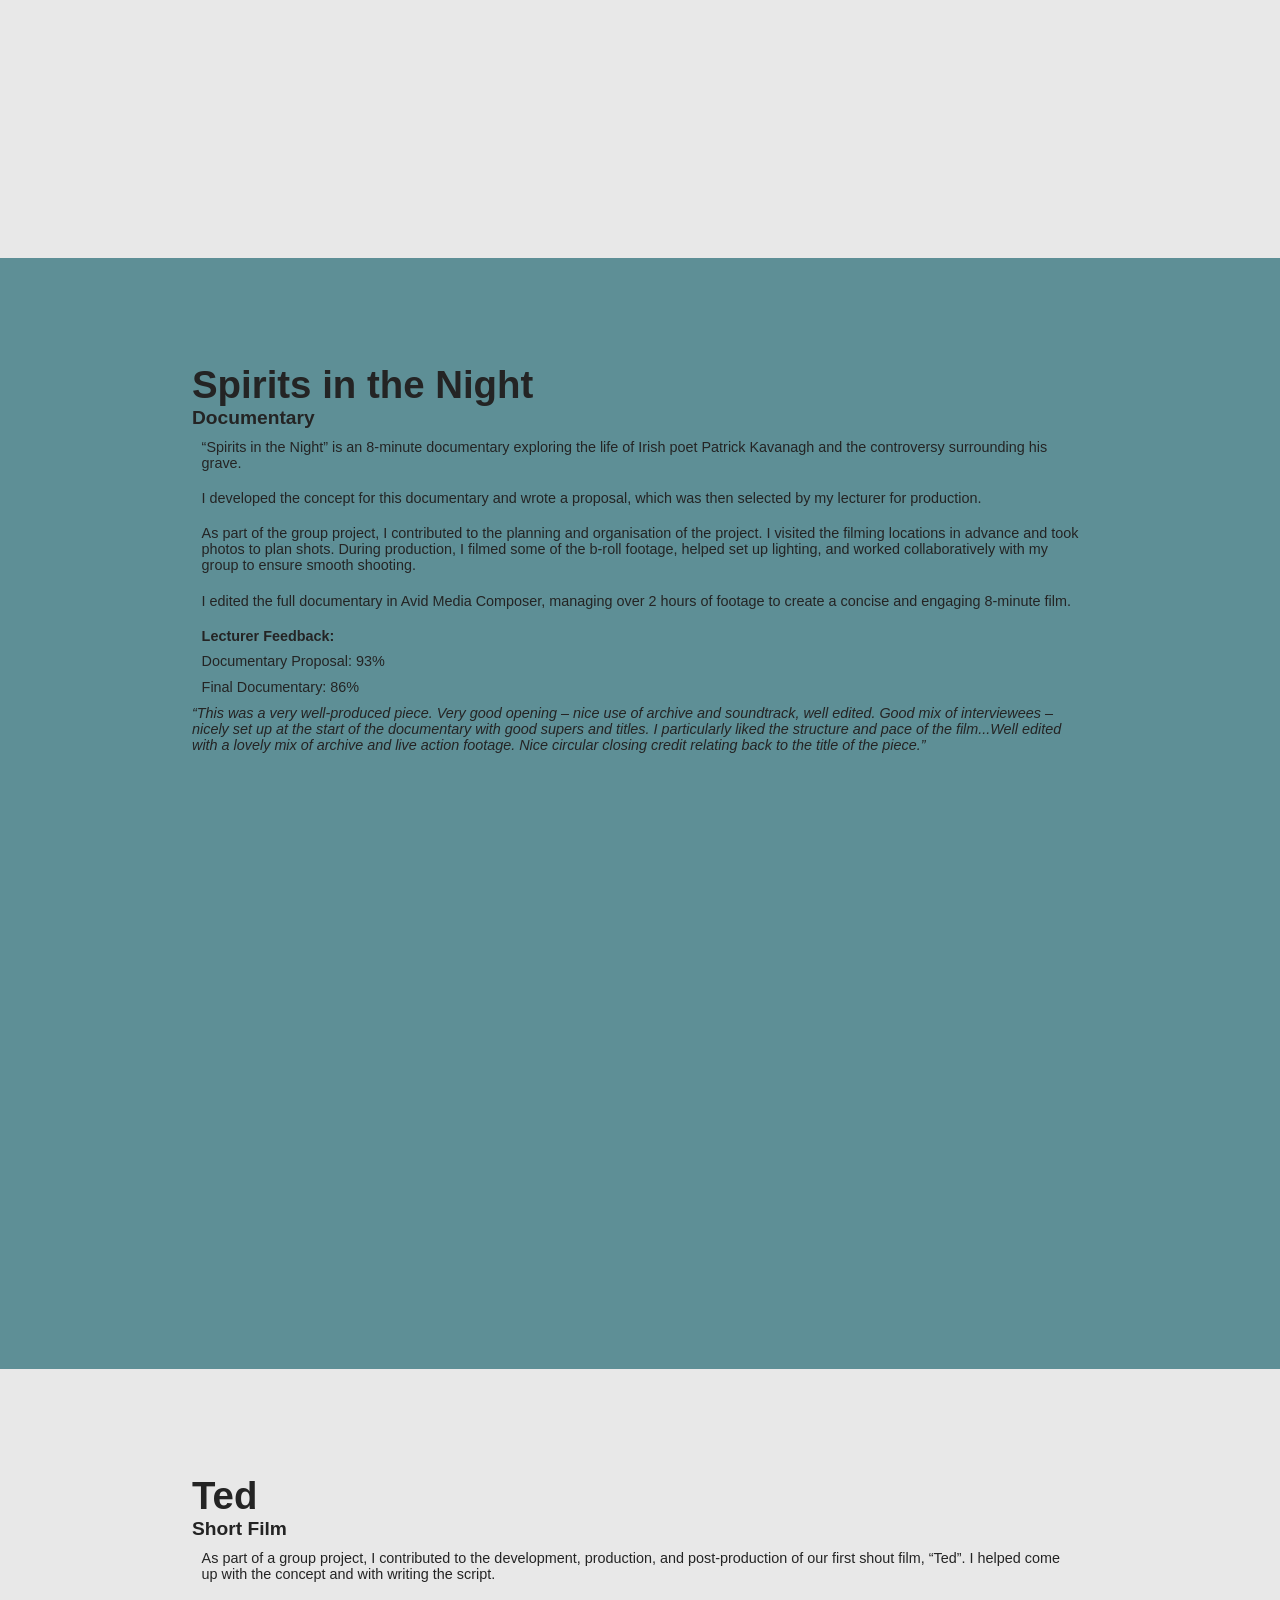
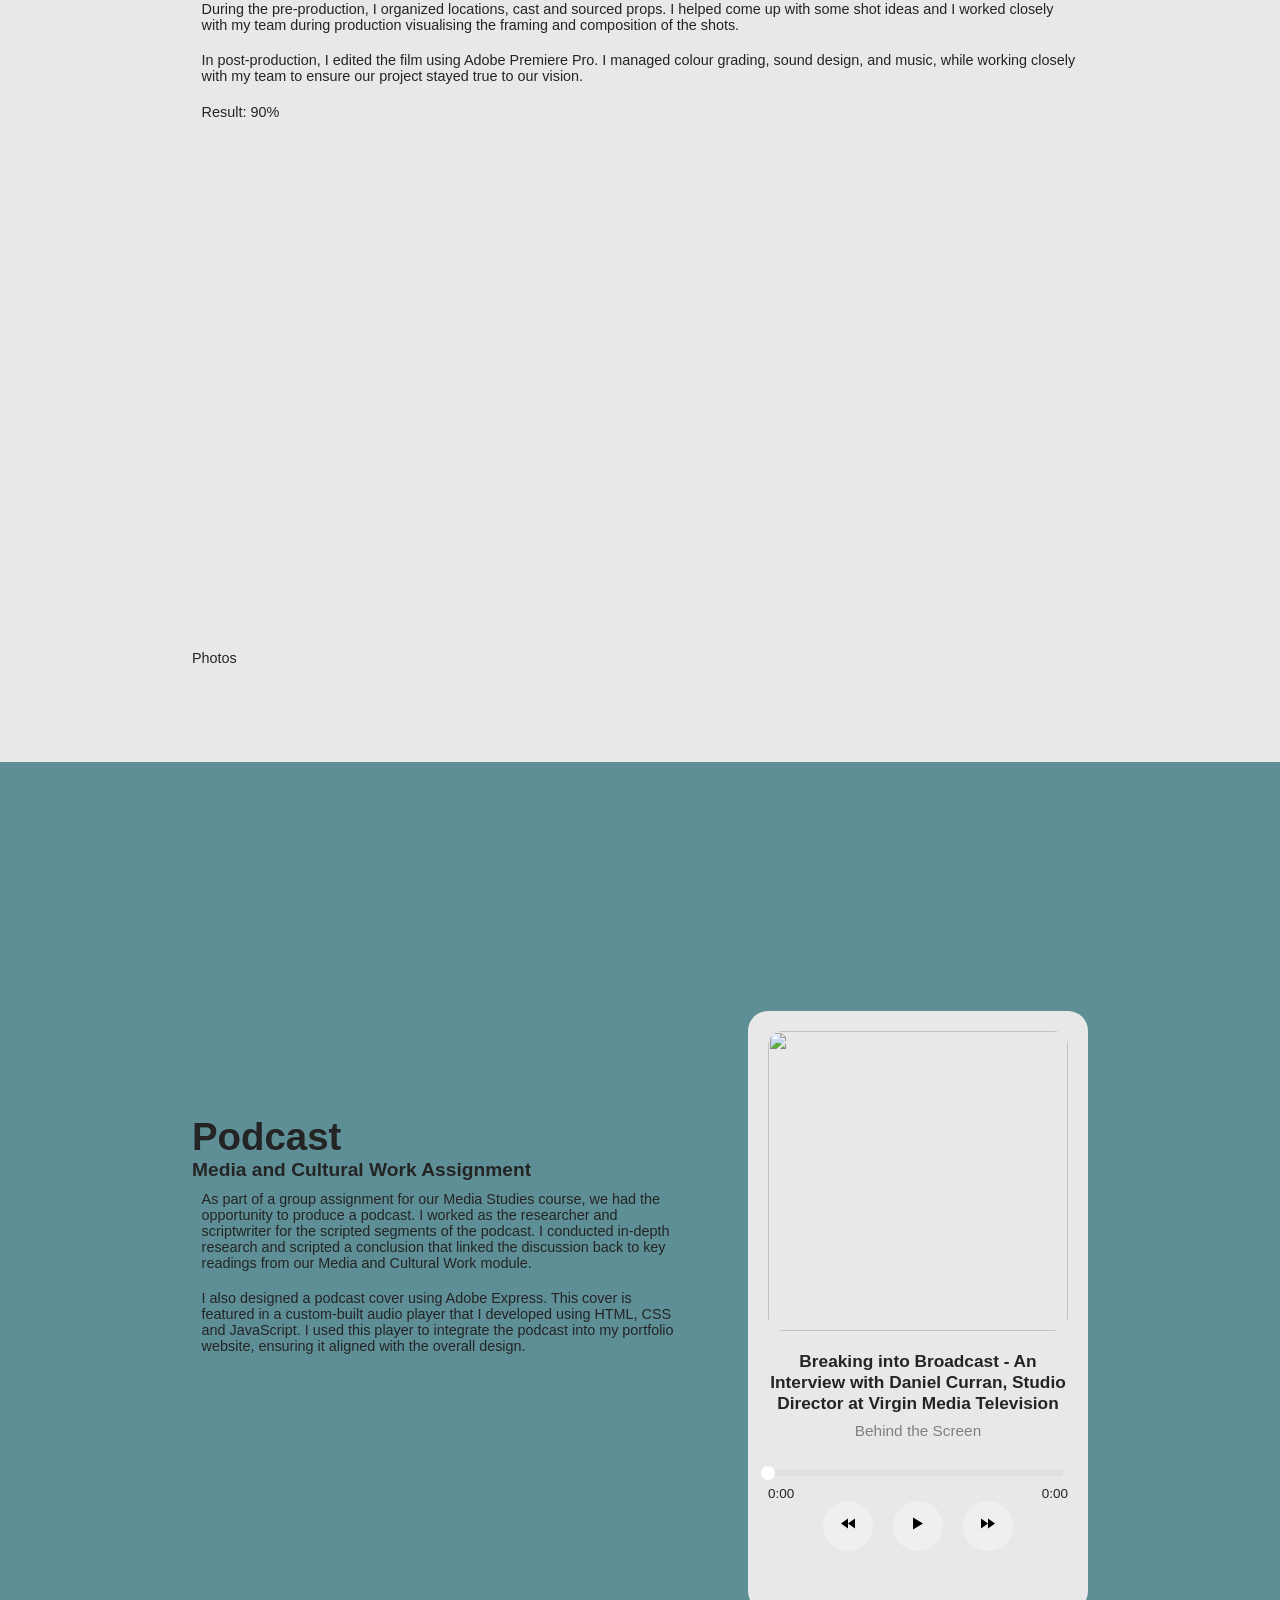
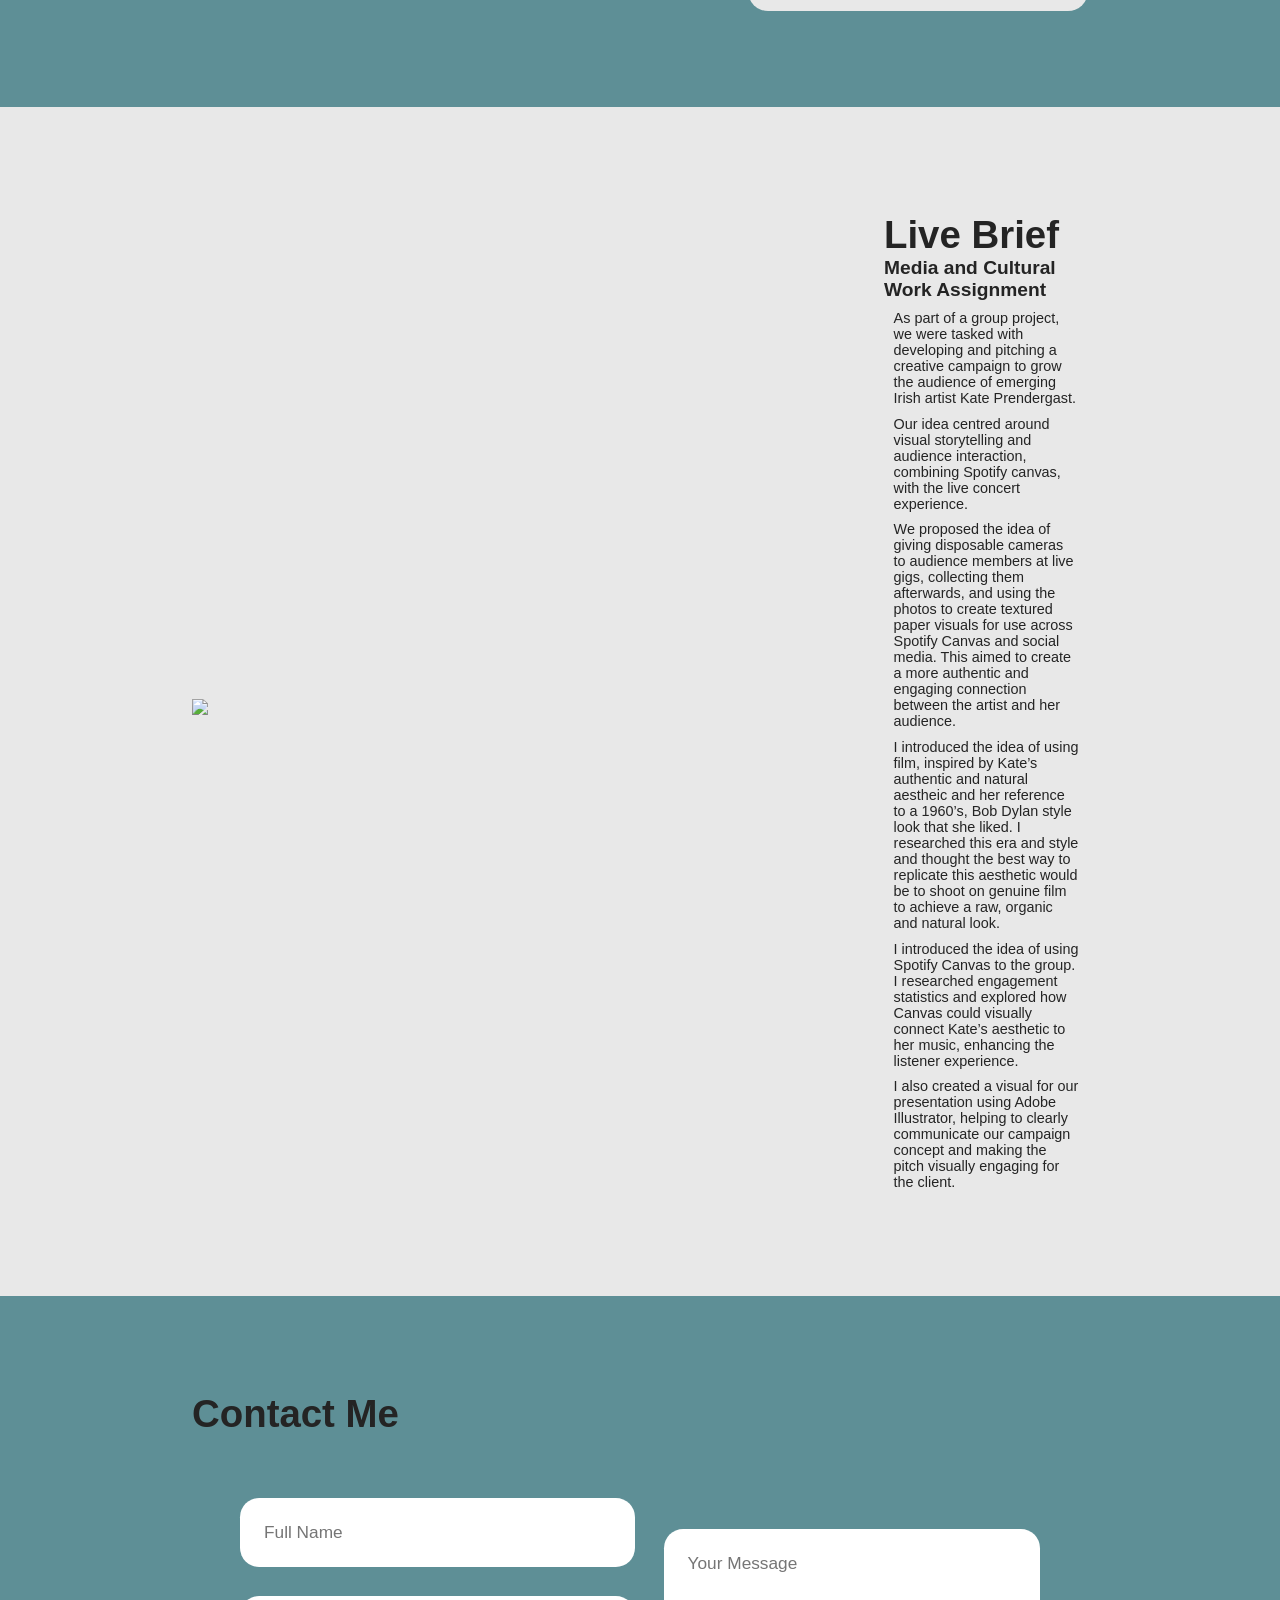
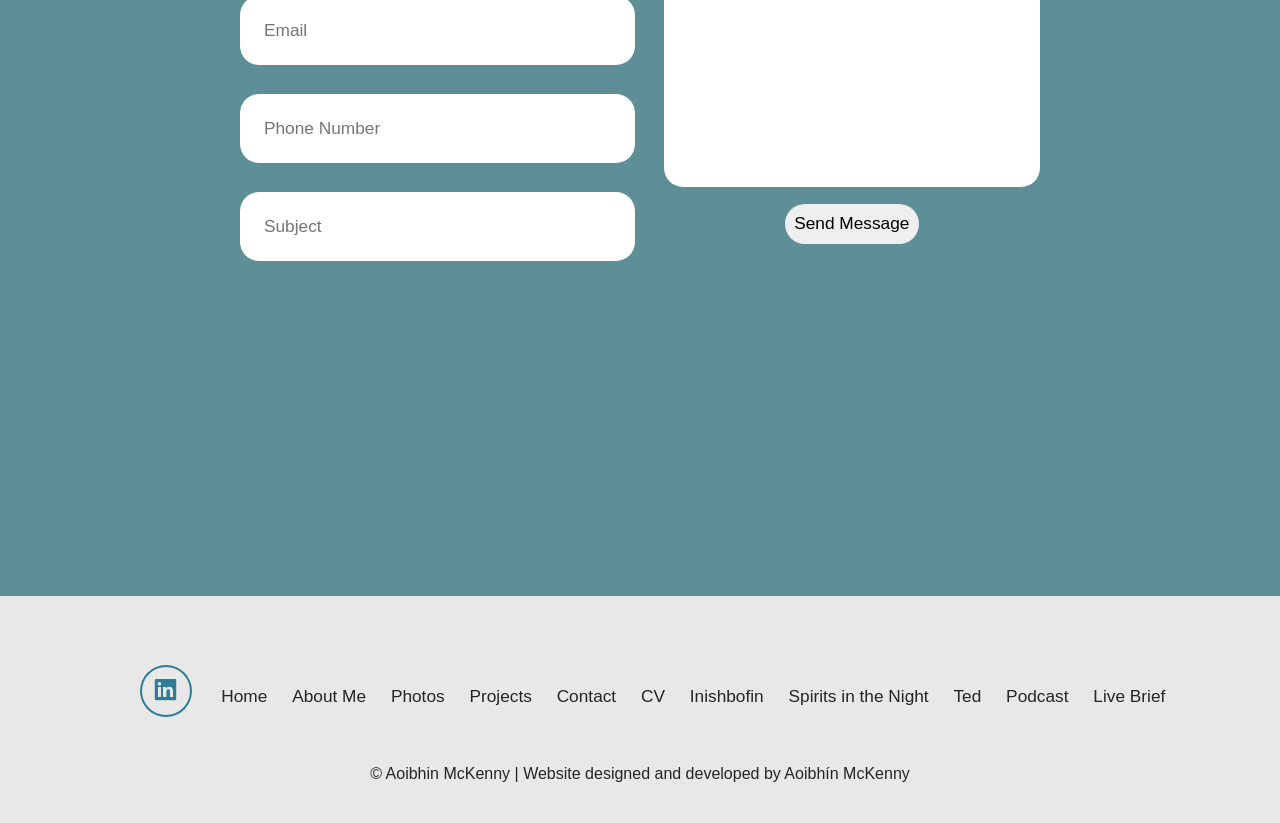
==== commit 9b8af57e: "contact" ====
--- a/index.html
+++ b/index.html
@@ -244,7 +244,7 @@
             <h2>Podcast</h2>
             <h3>Media and Cultural Work Assignment</h3>
             <p>As part of a group assignment for our Media Studies course, we had the opportunity to produce a podcast. I worked as the researcher and scriptwriter for the scripted segments of the podcast. I conducted in-depth research and scripted a conclusion that linked the discussion back to key readings from our Media and Cultural Work module.</p>
-            <p>I also designed a podcast cover using Adobe Express. This cover is featured in a custom-built audio I player that I developed using HTML, CSS and JavaScript. I used this player to integrate the podcast into my portfolio website, ensuring it aligned with the overall design.  </p>
+            <p>I also designed a podcast cover using Adobe Express. This cover is featured in a custom-built audio player that I developed using HTML, CSS and JavaScript. I used this player to integrate the podcast into my portfolio website, ensuring it aligned with the overall design.  </p>
         </div>
         
 
@@ -318,14 +318,79 @@
         </div>
     </section>
 
-    <footer class="contact blue" id="contact">
-        <h2>Contact</h2>
-        <div class="social-icons">
-                <a href="https://www.linkedin.com/in/aoibhin-mckenny-785735394" rel="noopener noreferrer" >
-                    <i class="bx bxl-linkedin-square"></i>
-                </a>
-            </div>
-            Website designed and developed by Aoibhín McKenny
+    <section class="contact blue" id="contact">
+    <h2 class="heading">Contact Me</h2>
+
+    <form action="https://formspree.io/f/mojkggba" method="POST">
+        <div class="input-group">
+            <div class="input-box">
+                <input type="text" name="name" placeholder="Full Name" required>
+                <input type="email" name="email" placeholder="Email" required>
+            </div>
+
+            <div class="input-box">
+                <input type="tel" name="phone" placeholder="Phone Number">
+                <input type="text" name="subject" placeholder="Subject">
+            </div>
+        </div>
+
+        <div class="input-group-2">
+            <textarea name="message" placeholder="Your Message" cols="30" rows="10" required></textarea>
+            <input type="submit" value="Send Message" class="submit-btn">
+        </div>
+    </form>
+</section>
+
+    <footer class="contact" id="contact">
+            
+            <ul class="list">
+                <li>
+                    <div class="social-icons">
+                        <a href="https://www.linkedin.com/in/aoibhin-mckenny-785735394" rel="noopener noreferrer" >
+                            <i class="bx bxl-linkedin-square"></i>
+                        </a>
+                    </div>
+                </li>
+                <li>
+                    <a href="index.html">Home</a>
+                </li>
+                <li>
+                    <a href="#about">About Me</a>
+                </li>
+                <li>
+                    <a href="photos.html">Photos</a>
+                </li>
+                <li>
+                    <a href="#projects" class="dropbtn">Projects</a>
+                </li>
+                <li>
+                    <a href="#contact">Contact</a>
+                </li>
+                <li>
+                    <a href="cv.html">CV</a>
+                </li>
+
+                <li>
+                    <a href="#inishbofin">Inishbofin</a>
+                </li>
+                <li>
+                    <a href="#documentary">Spirits in the Night</a>
+                </li>
+                <li>
+                    <a href="#ted">Ted</a>
+                </li>
+                <li>
+                    <a href="#podcast">Podcast</a>
+                </li>
+                <li>
+                    <a href="#brief">Live Brief</a>
+                </li>
+            </ul>
+
+            <p class="copyright">
+                © Aoibhin McKenny | Website designed and developed by Aoibhín McKenny
+            </p>
+            
          
         </footer>
 
--- a/styles.css
+++ b/styles.css
@@ -575,6 +575,75 @@
 /*FOOTER*/
 
 footer{
-    padding: 20px;
+    padding: 40px 0;
     font-size: 1.5rem;
+}
+
+footer.social-icons{
+    text-align: center;
+}
+
+footer ul{
+    text-align: center;
+    font-size: 1.8rem;
+}
+
+footer ul li{
+    display: inline-block;
+    margin-left: 20px;
+}
+
+footer ul li a{
+    border-bottom: 3px solid transparent;
+    transition: 0.3 ease-in-out
+}
+
+footer ul li a:hover{
+     border-bottom: 2px solid var(--main-color);
+}
+
+footer .copyright{
+    text-align: center;
+    margin-top: 20px;
+    font-size: 16px;
+}
+
+/*CONTACT FORM*/
+.contact {
+
+}
+
+.contact h2{
+    margin-bottom: 3rem; 
+    font-size: 4rem;
+}
+
+.submit-btn{
+    font-size: 1.8rem;
+    padding: 1rem;
+    border-radius: 30px;
+    border: none;
+}
+
+.submit-btn:hover{
+    transform: scale(1.03);
+}
+
+.contact form{
+    display: flex;
+    align-items: center;
+    justify-content: center;
+    gap: 3rem;
+    margin: 5rem;
+    text-align: center;
+}
+
+.contact form .input-box input, .contact form textarea{
+    width:100%;
+    padding:2.5rem;
+    font-size: 1.8rem;
+    border-radius: 2rem;
+    margin: 1.5rem 0;
+    resize: none;
+    border: none;
 }
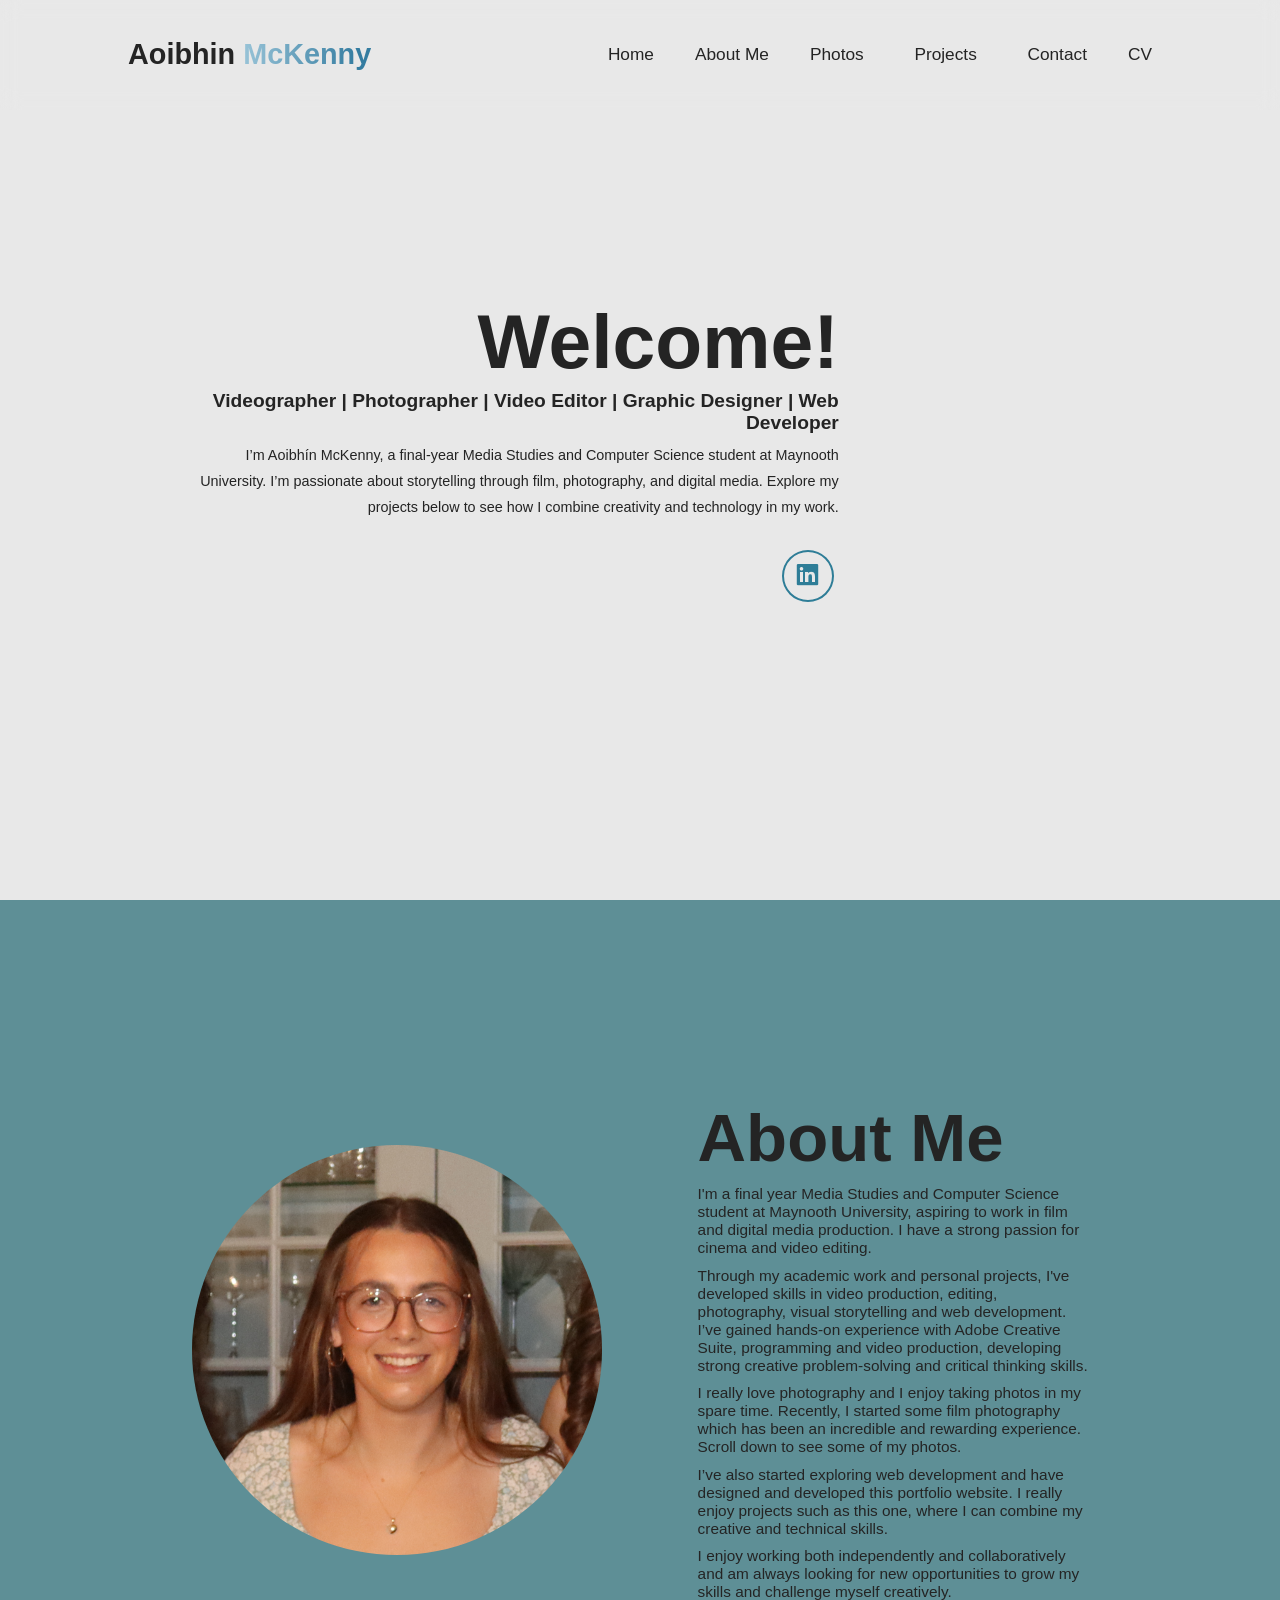
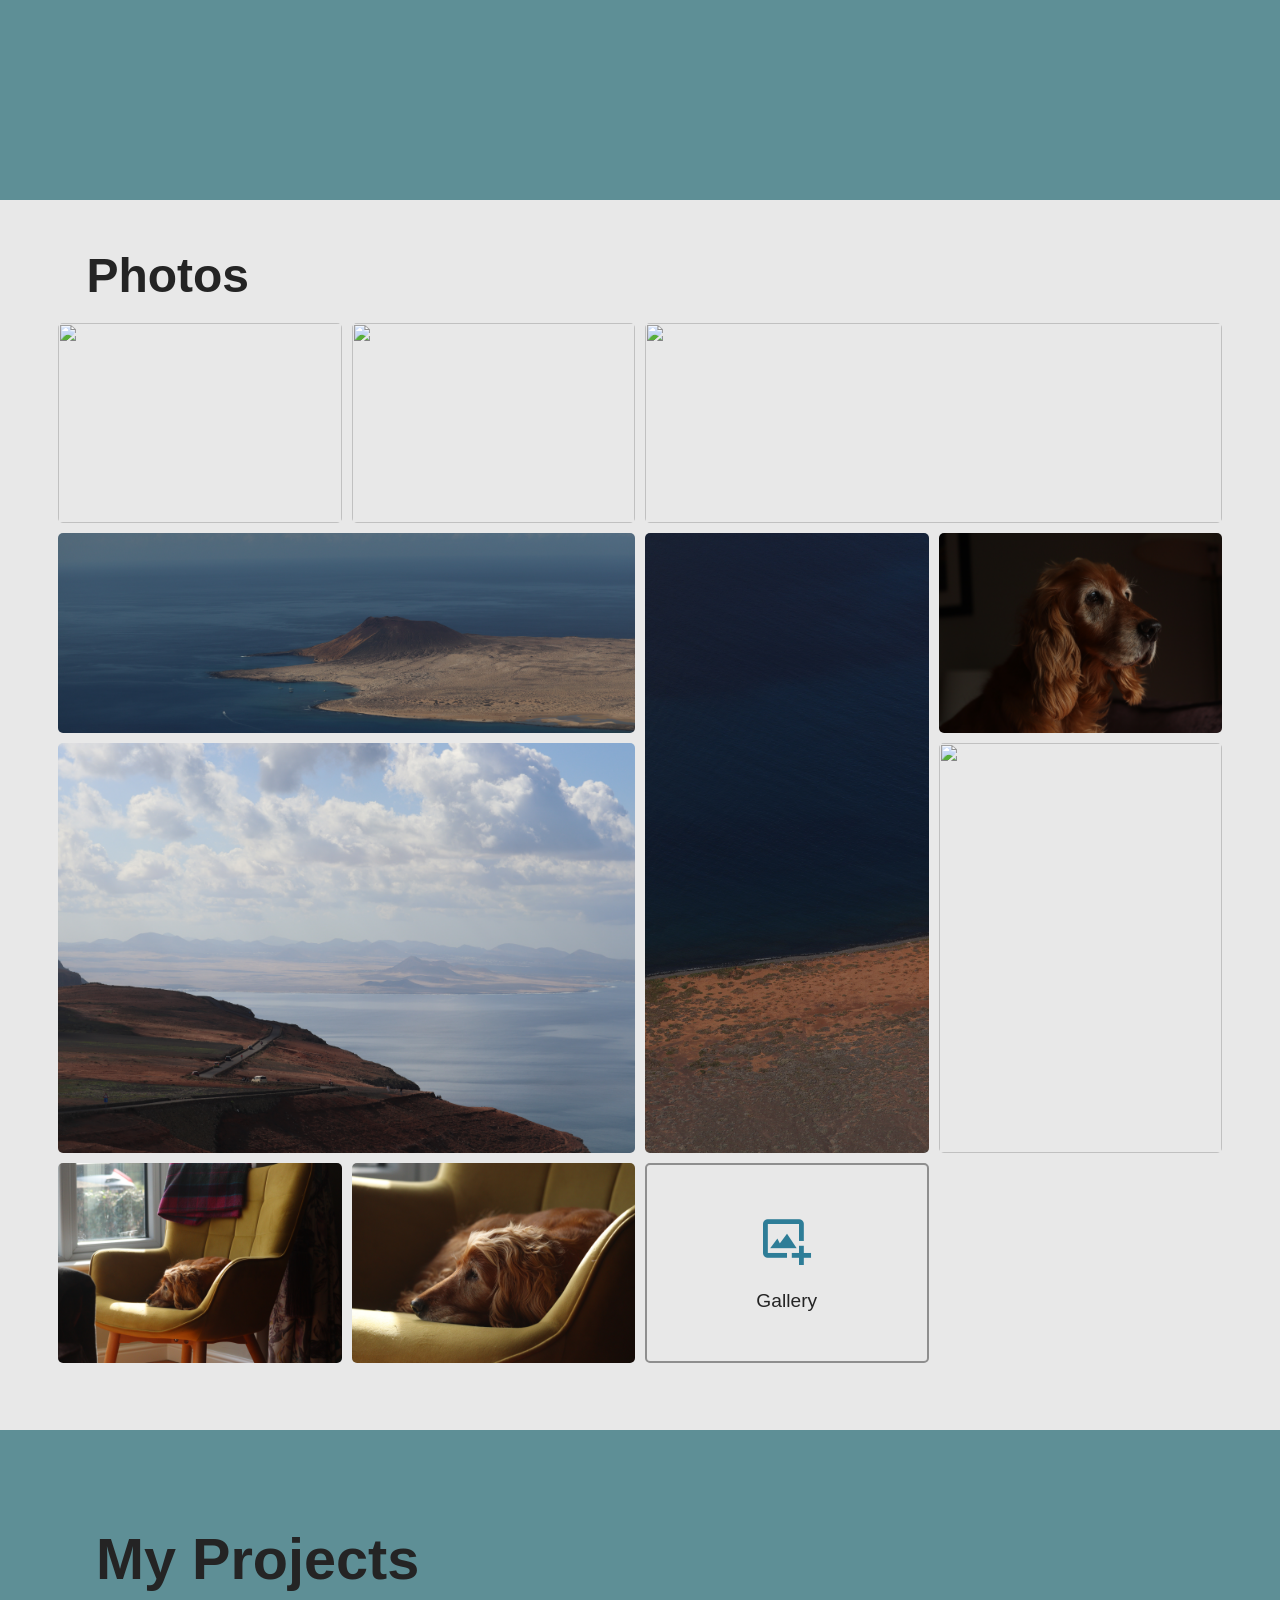
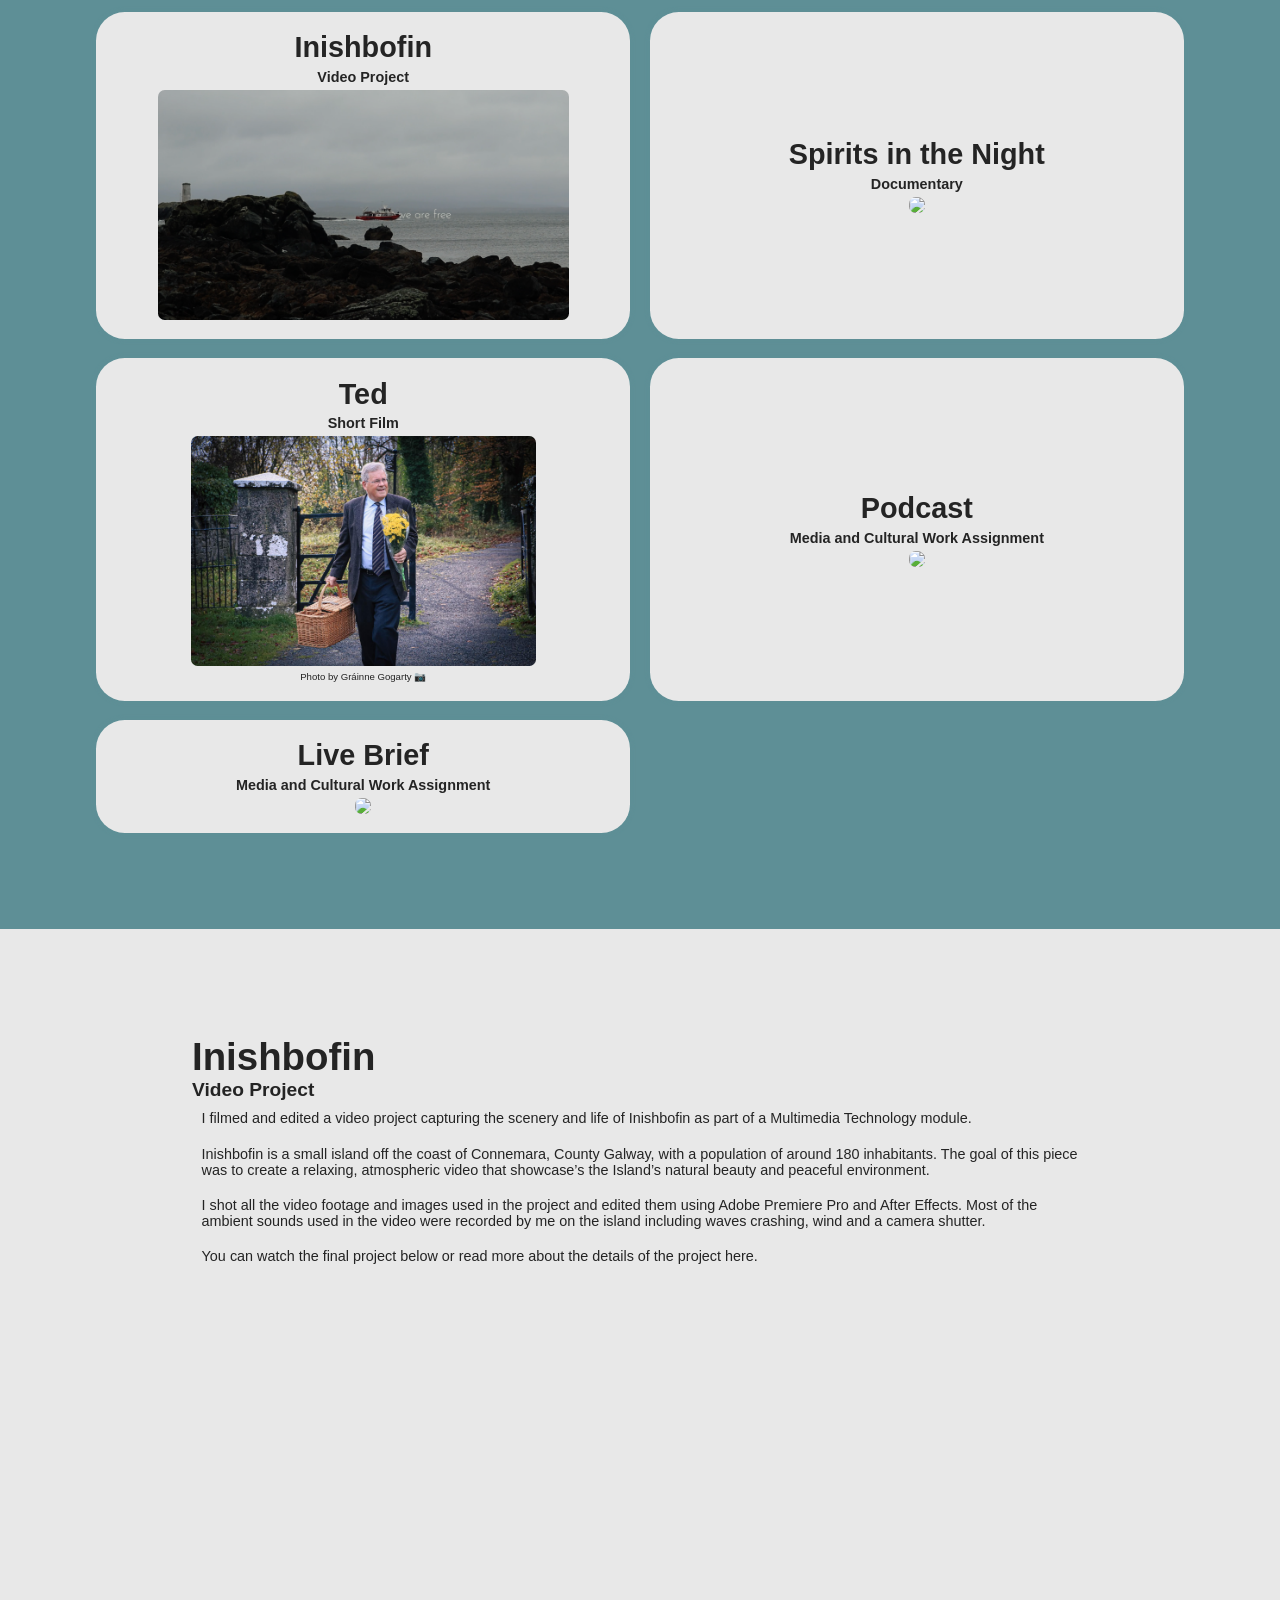
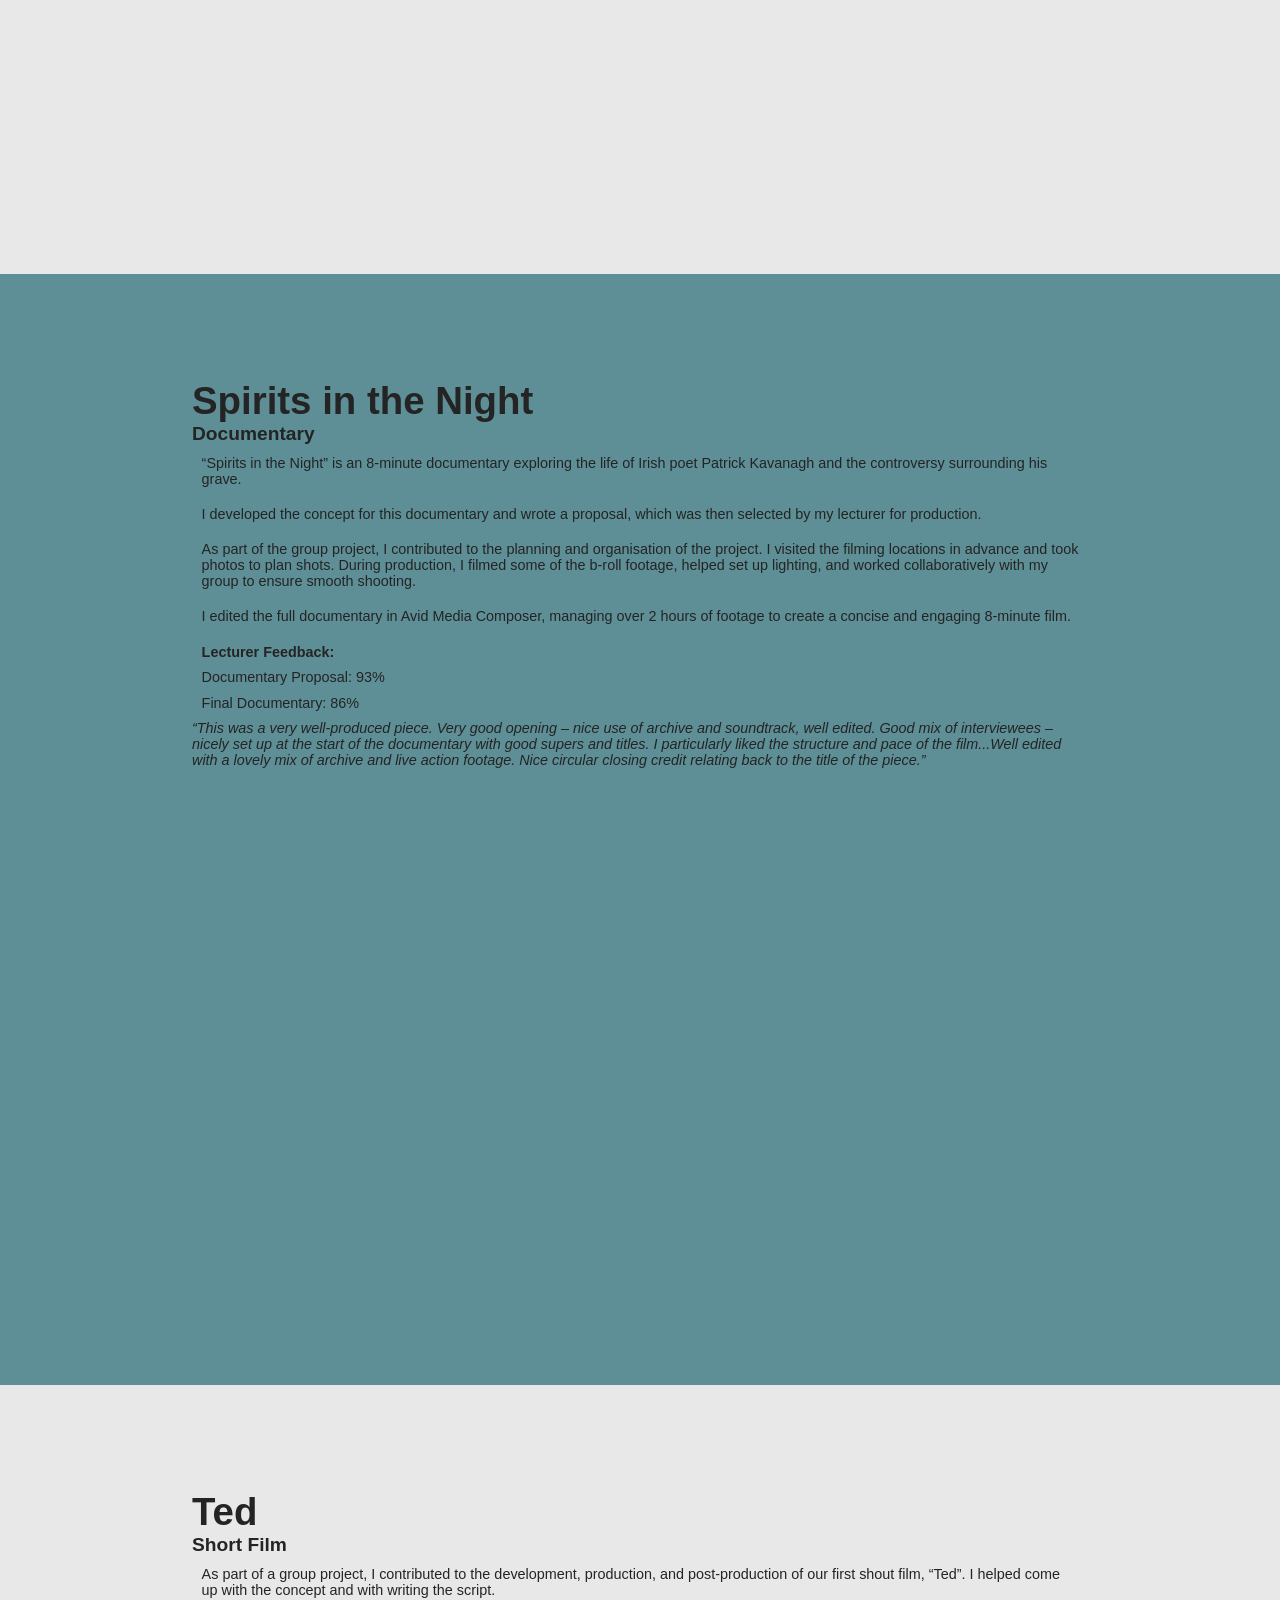
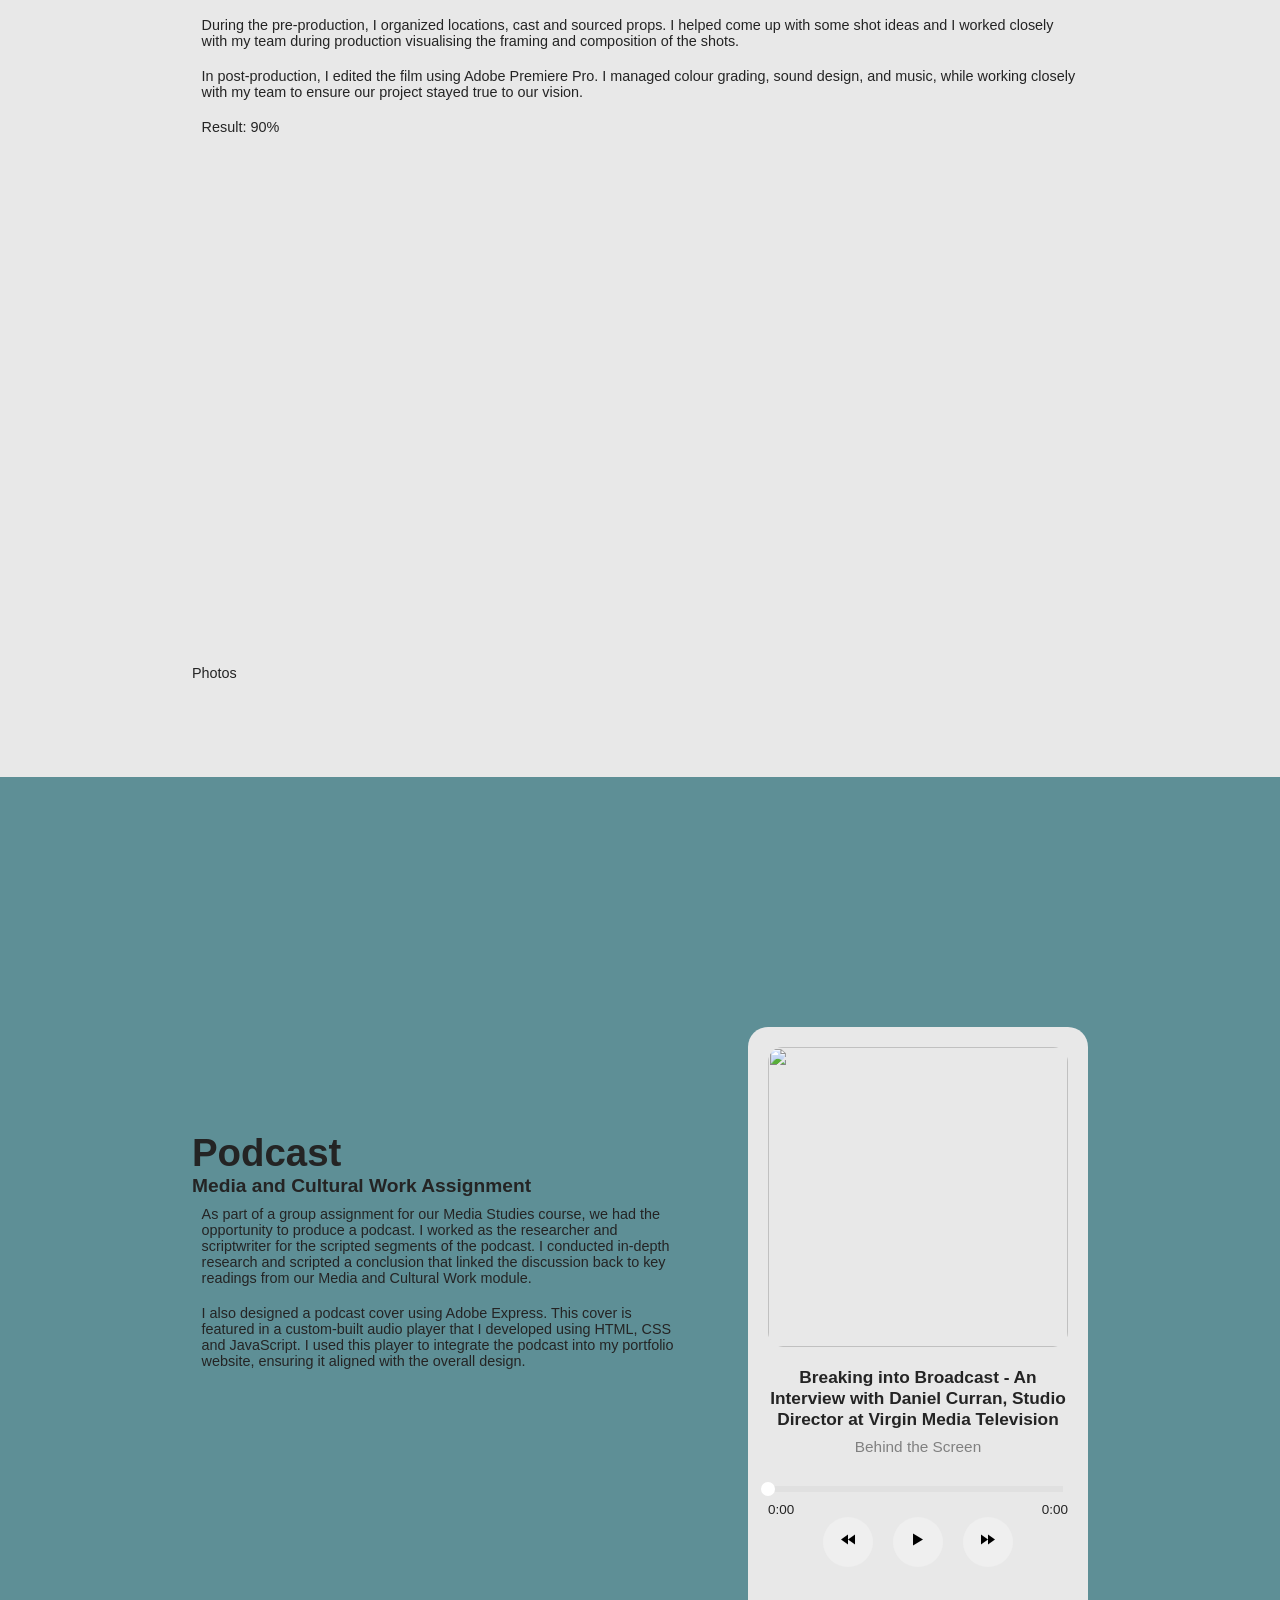
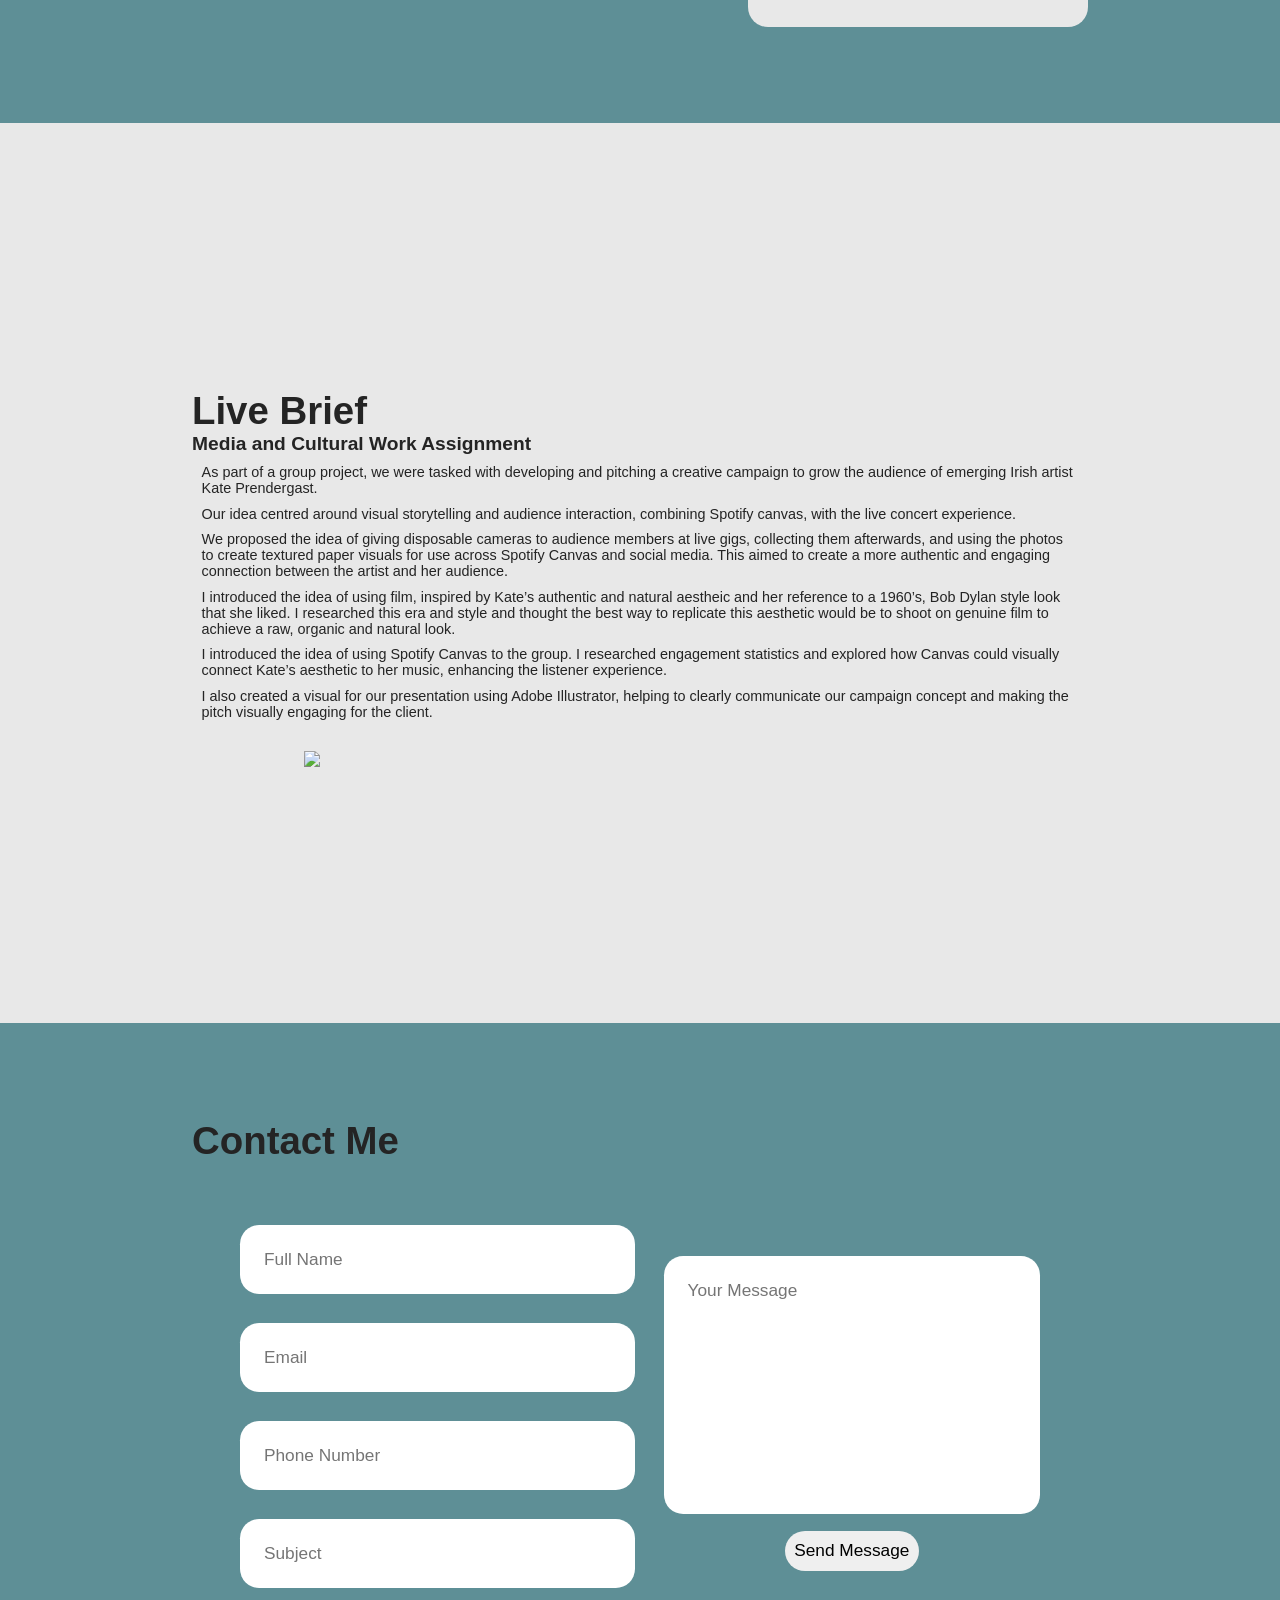
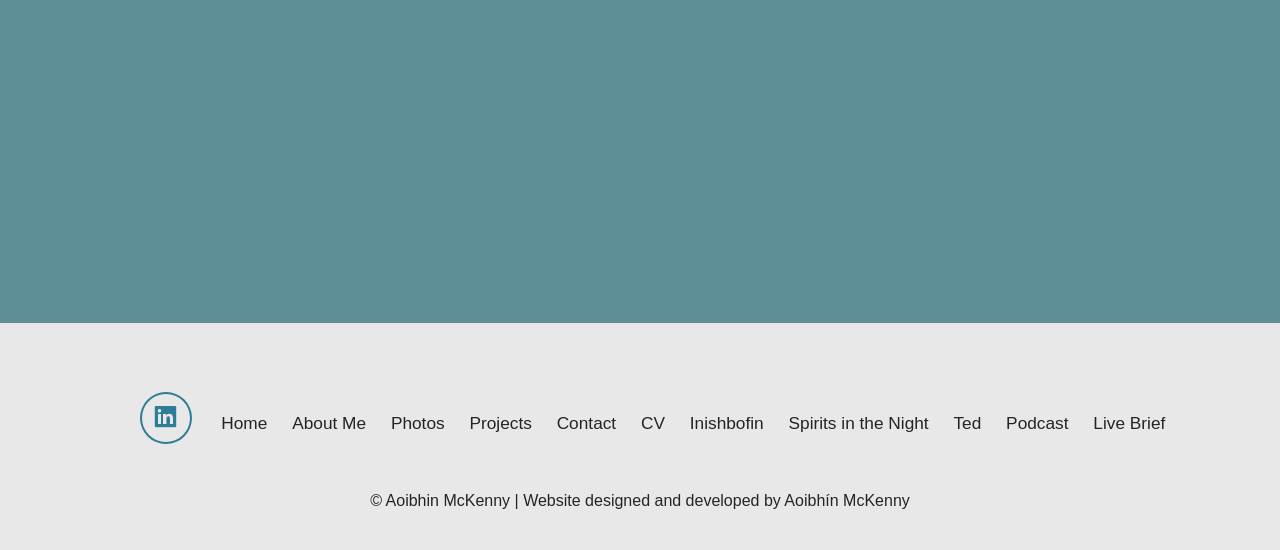
==== commit c08a0073: "brief" ====
--- a/index.html
+++ b/index.html
@@ -152,6 +152,7 @@
                 <h3>Ted</h3>
                 <h4>Short Film</h4>
                 <img src="images/ted/ted.jpg">
+                <figcaption>Photo by Gráinne Gogarty 📷</figcaption>
             </a>
 
             <a href="#podcast" class="project-card">
@@ -302,19 +303,21 @@
     </section>
     
     <section class="project brief" id="brief">
-        <div>
-            <img src="images/brief.png">
-        </div>
+    
         
         <div>
             <h2>Live Brief</h2>
             <h3>Media and Cultural Work Assignment</h3>
-        <p>As part of a group project, we were tasked with developing and pitching a creative campaign to grow the audience of emerging Irish artist Kate Prendergast. </p>
-        <p>Our idea centred around visual storytelling and audience interaction, combining Spotify canvas, with the live concert experience.</p>
-        <p>We proposed the idea of giving disposable cameras to audience members at live gigs, collecting them afterwards, and using the photos to create textured paper visuals for use across Spotify Canvas and social media. This aimed to create a more authentic and engaging connection between the artist and her audience.  </p>
-        <p>I introduced the idea of using film, inspired by Kate’s authentic and natural aestheic and her reference to a 1960’s, Bob Dylan style look that she liked. I researched this era and style and thought the best way to replicate this aesthetic would be to shoot on genuine film to achieve a raw, organic and natural look. </p>
-        <p>I introduced the idea of using Spotify Canvas to the group. I researched engagement statistics and explored how Canvas could visually connect Kate’s aesthetic to her music, enhancing the listener experience.  </p>
-        <p>I also created a visual for our presentation using Adobe Illustrator, helping to clearly communicate our campaign concept and making the pitch visually engaging for the client. </p>
+            <p>As part of a group project, we were tasked with developing and pitching a creative campaign to grow the audience of emerging Irish artist Kate Prendergast. </p>
+            <p>Our idea centred around visual storytelling and audience interaction, combining Spotify canvas, with the live concert experience.</p>
+            <p>We proposed the idea of giving disposable cameras to audience members at live gigs, collecting them afterwards, and using the photos to create textured paper visuals for use across Spotify Canvas and social media. This aimed to create a more authentic and engaging connection between the artist and her audience.  </p>
+            <p>I introduced the idea of using film, inspired by Kate’s authentic and natural aestheic and her reference to a 1960’s, Bob Dylan style look that she liked. I researched this era and style and thought the best way to replicate this aesthetic would be to shoot on genuine film to achieve a raw, organic and natural look. </p>
+            <p>I introduced the idea of using Spotify Canvas to the group. I researched engagement statistics and explored how Canvas could visually connect Kate’s aesthetic to her music, enhancing the listener experience.  </p>
+            <p>I also created a visual for our presentation using Adobe Illustrator, helping to clearly communicate our campaign concept and making the pitch visually engaging for the client. </p>
+        </div>
+
+        <div>
+            <img src="images/brief.png">
         </div>
     </section>
 
--- a/styles.css
+++ b/styles.css
@@ -524,6 +524,11 @@
     padding-bottom: 1.7rem;
 }
 
+/*Live Brief*/
+.brief{
+    flex-direction: column;
+}
+
 
 
 
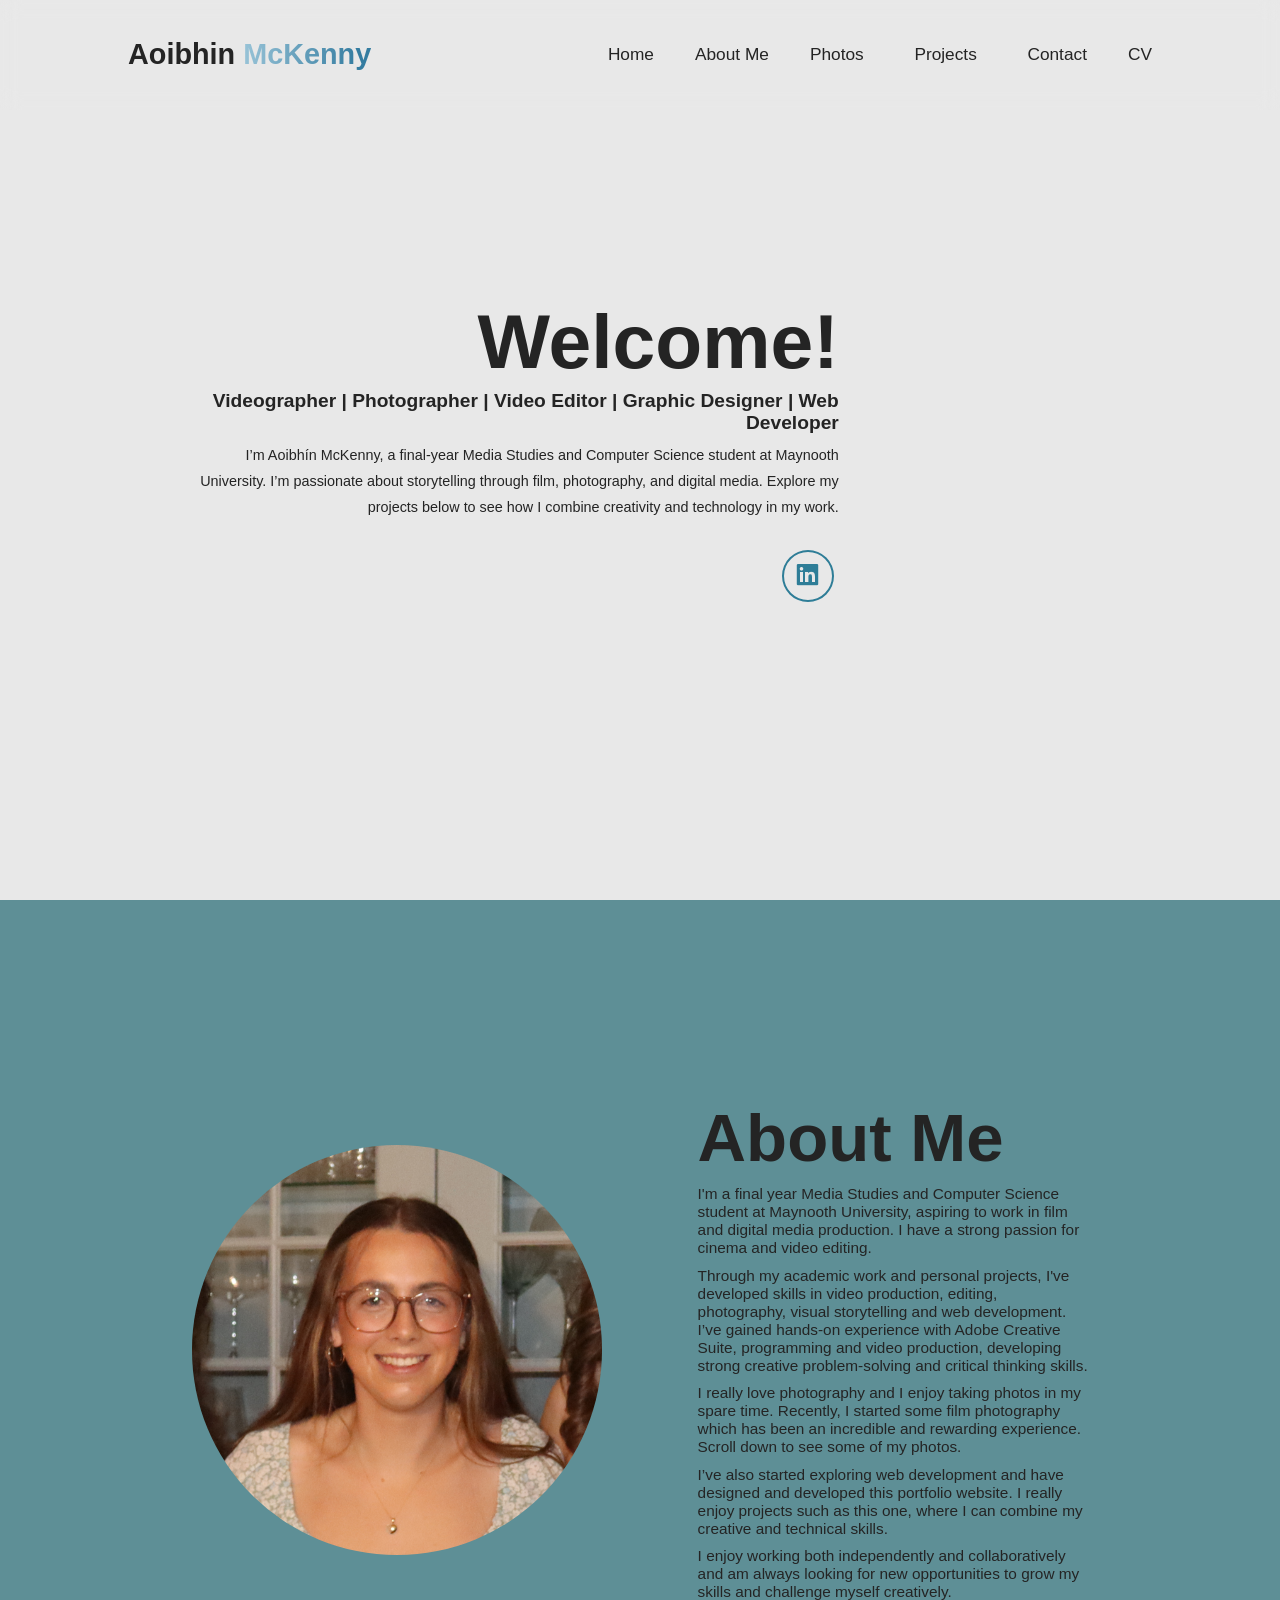
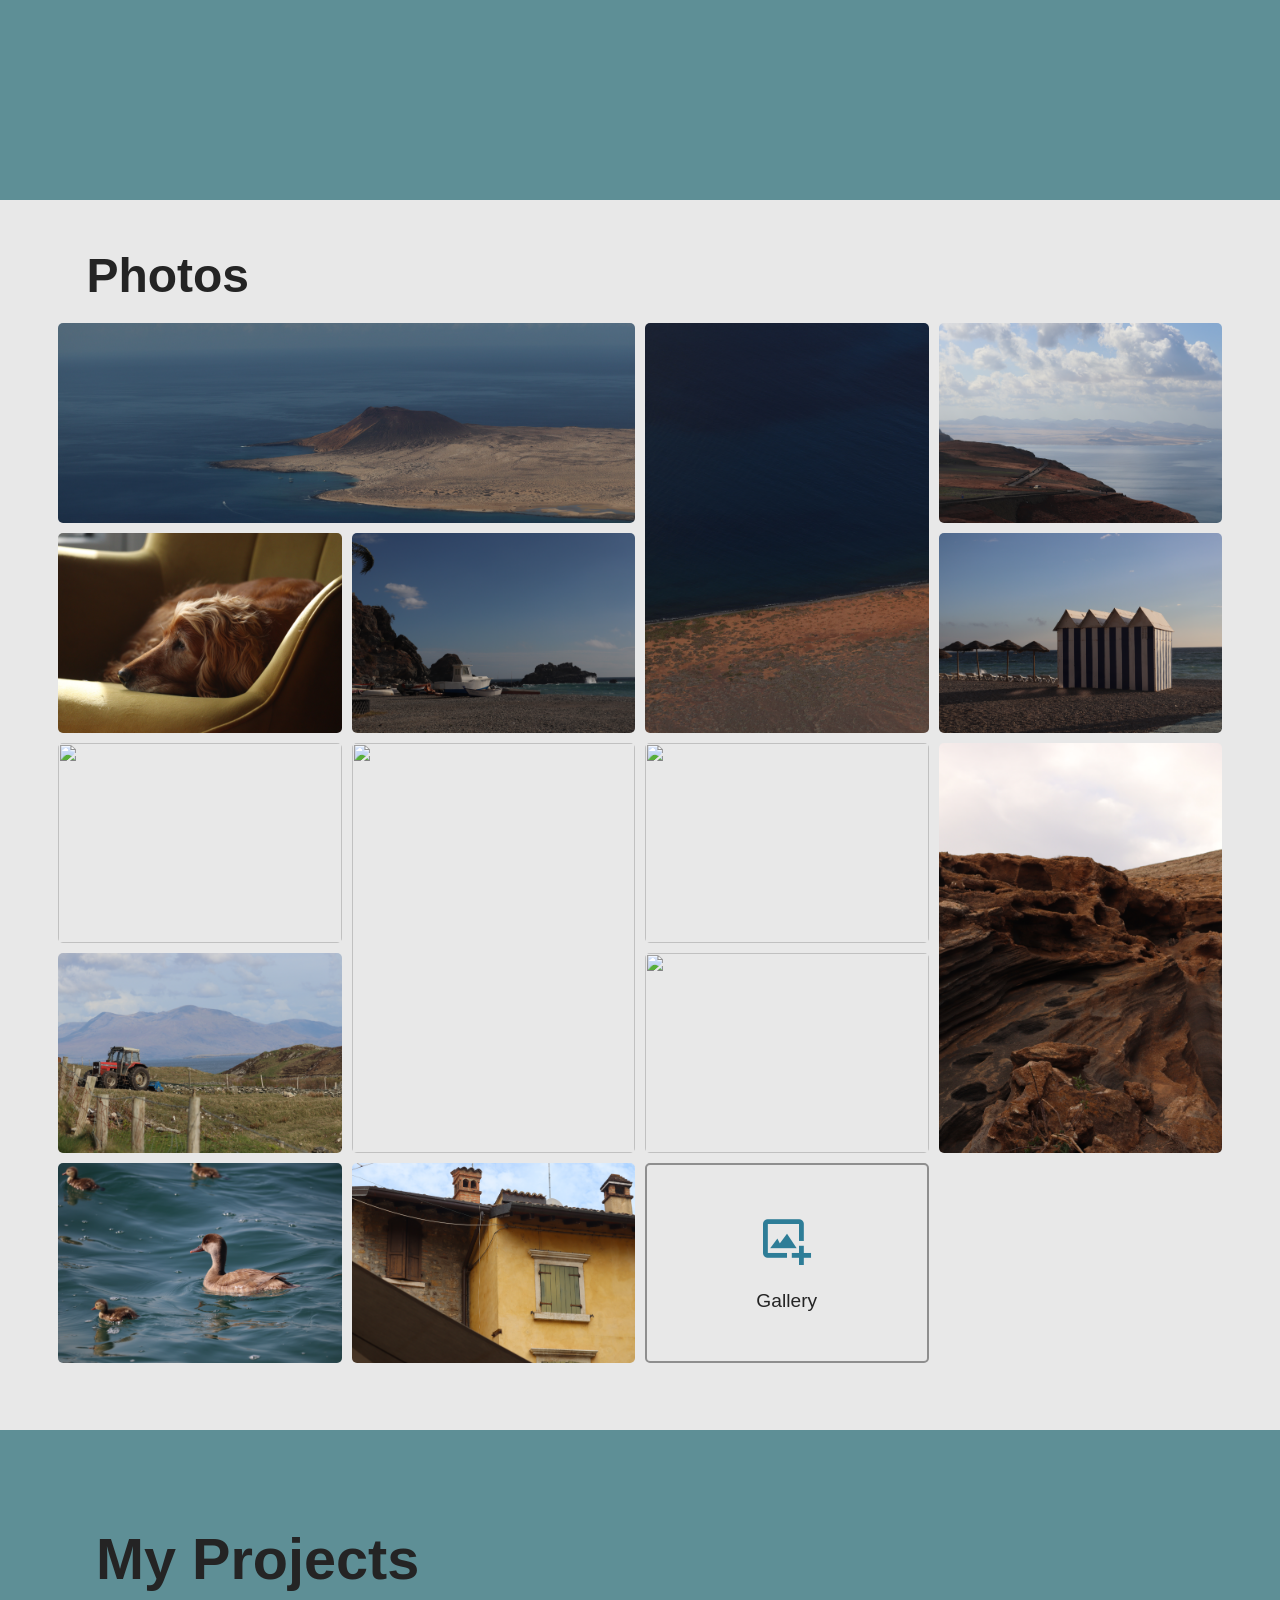
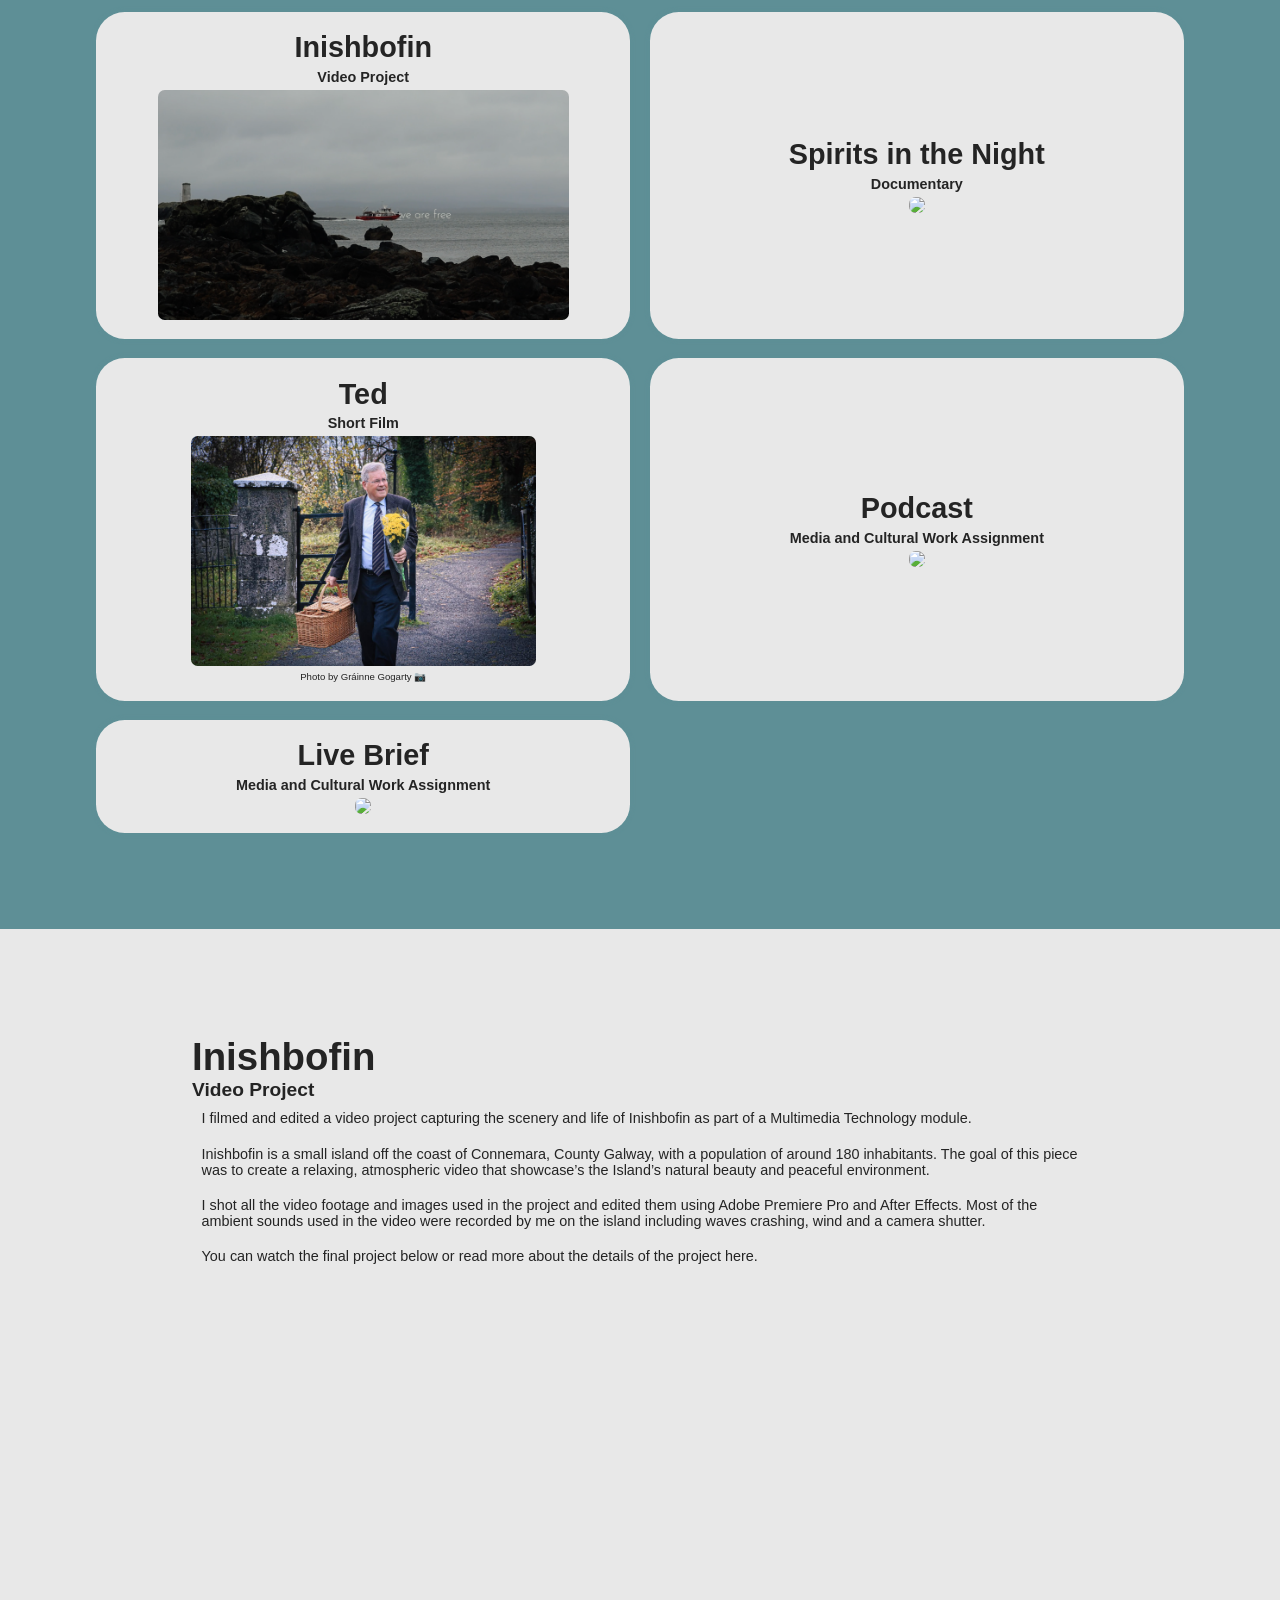
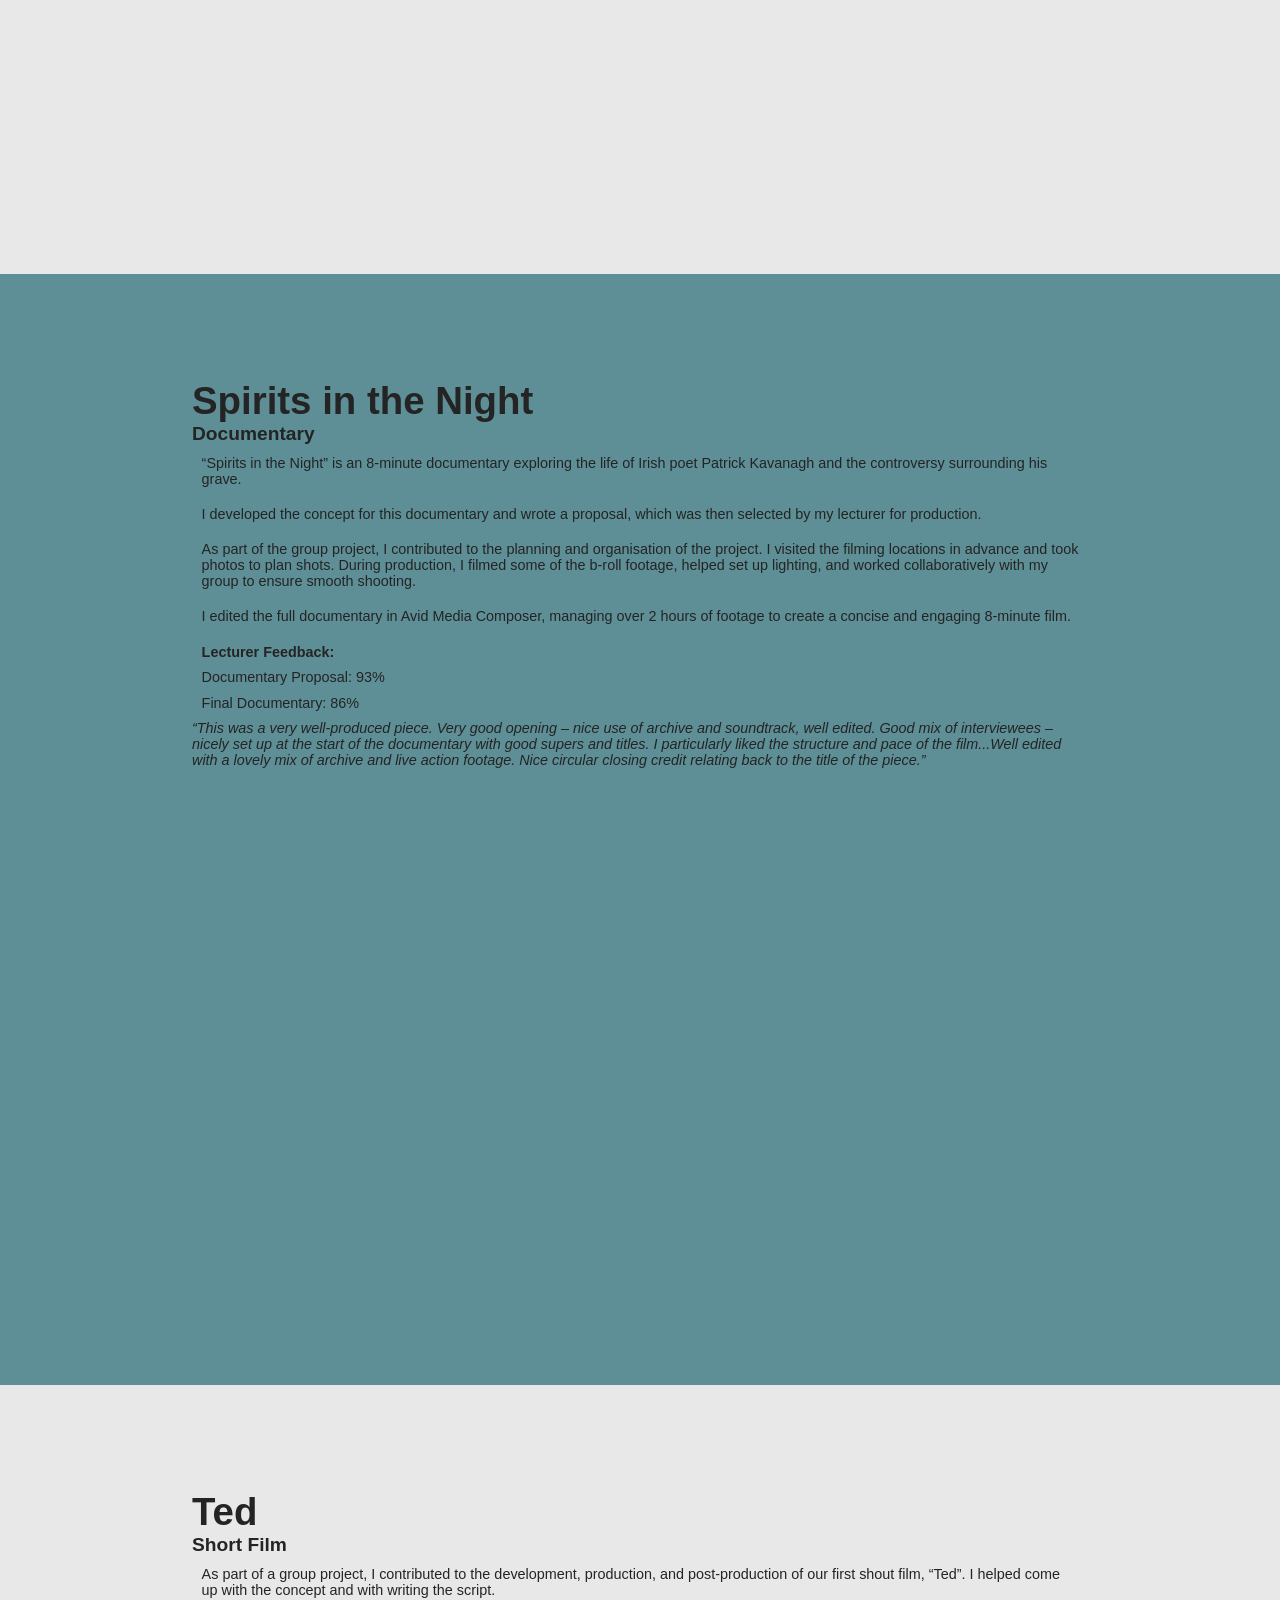
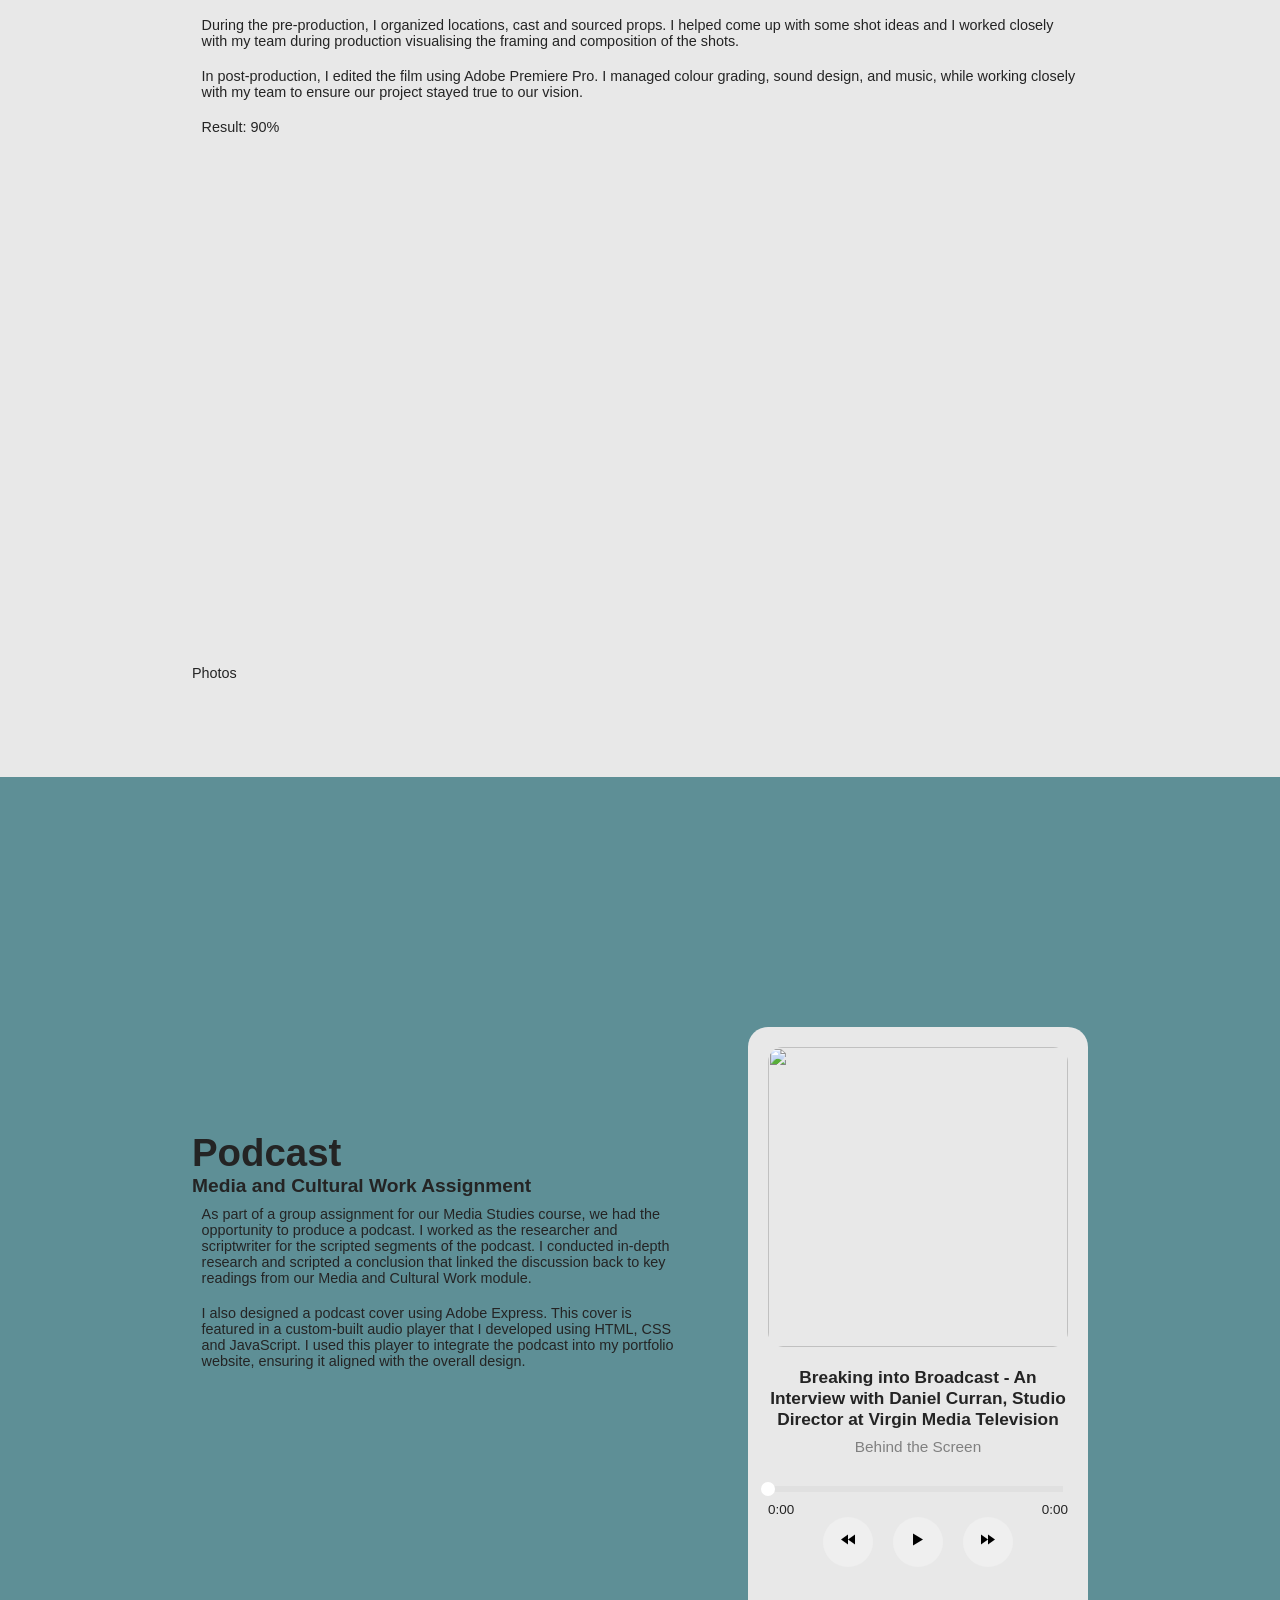
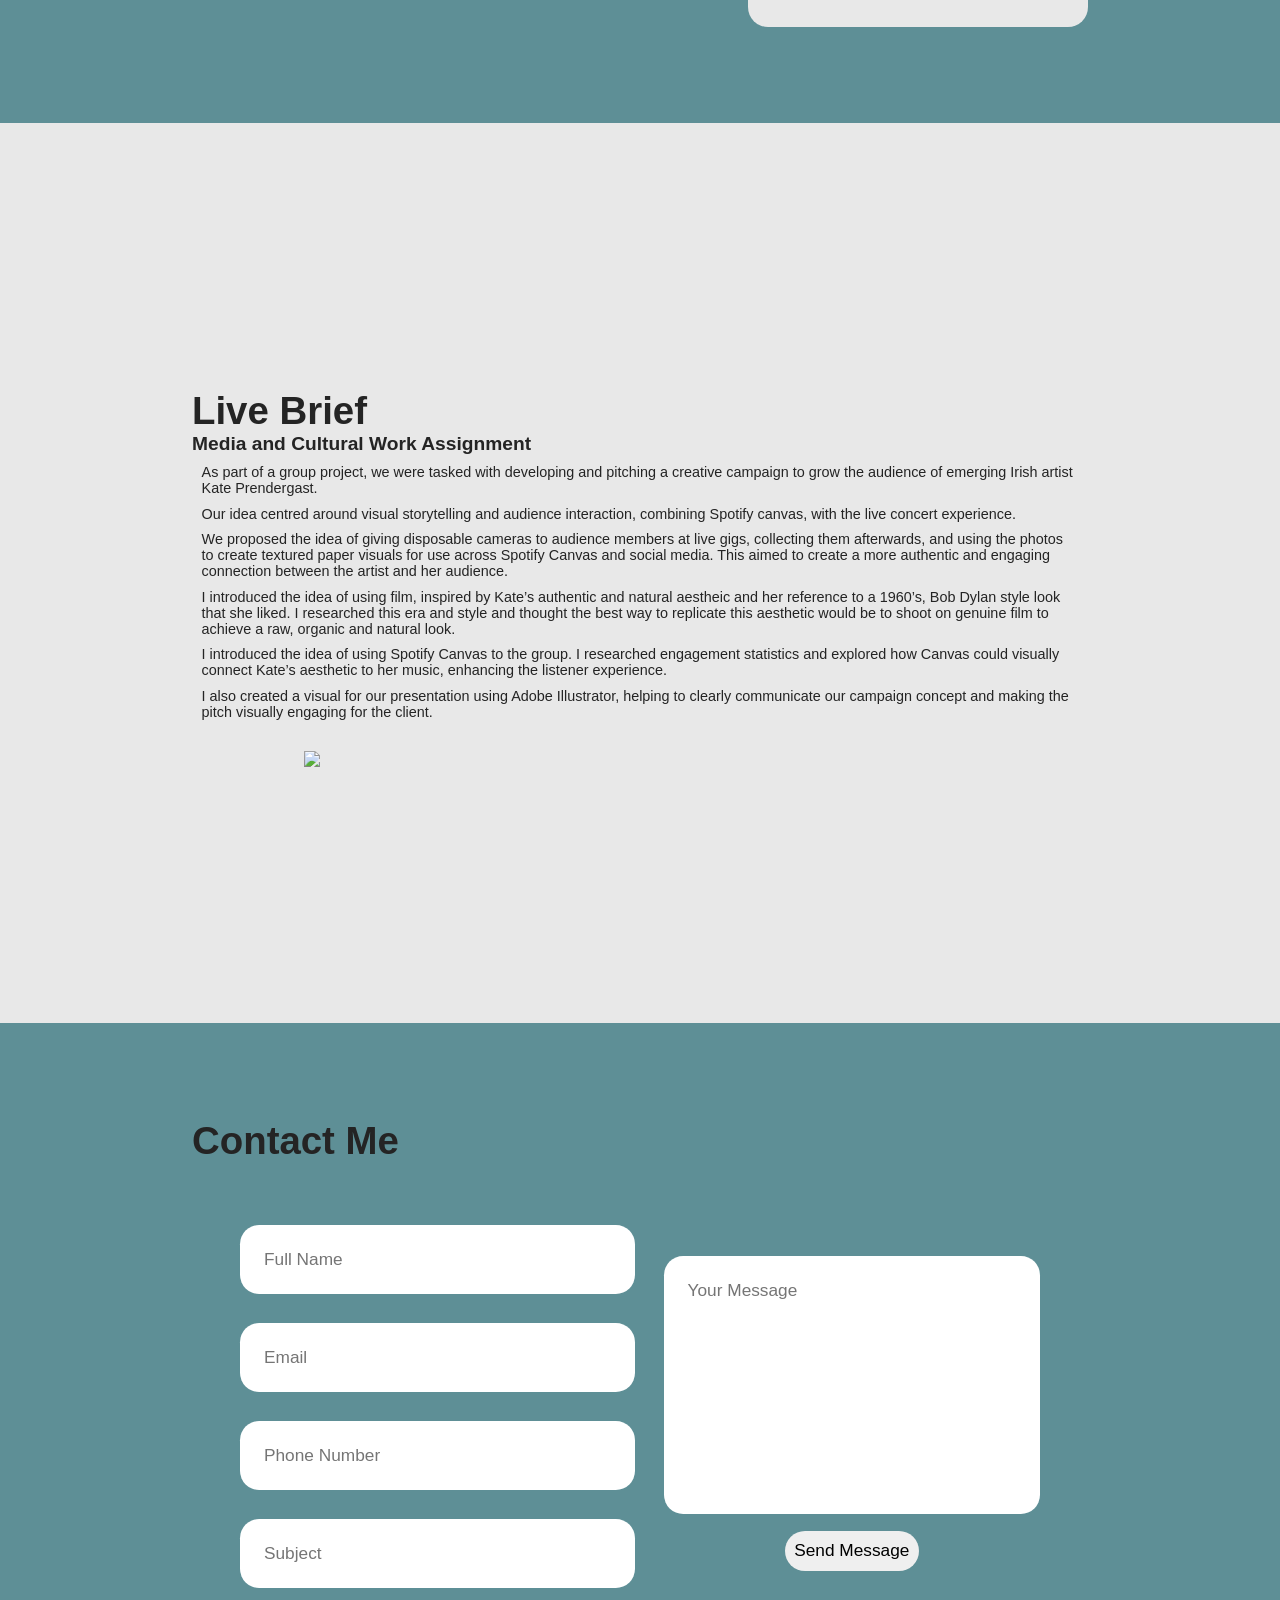
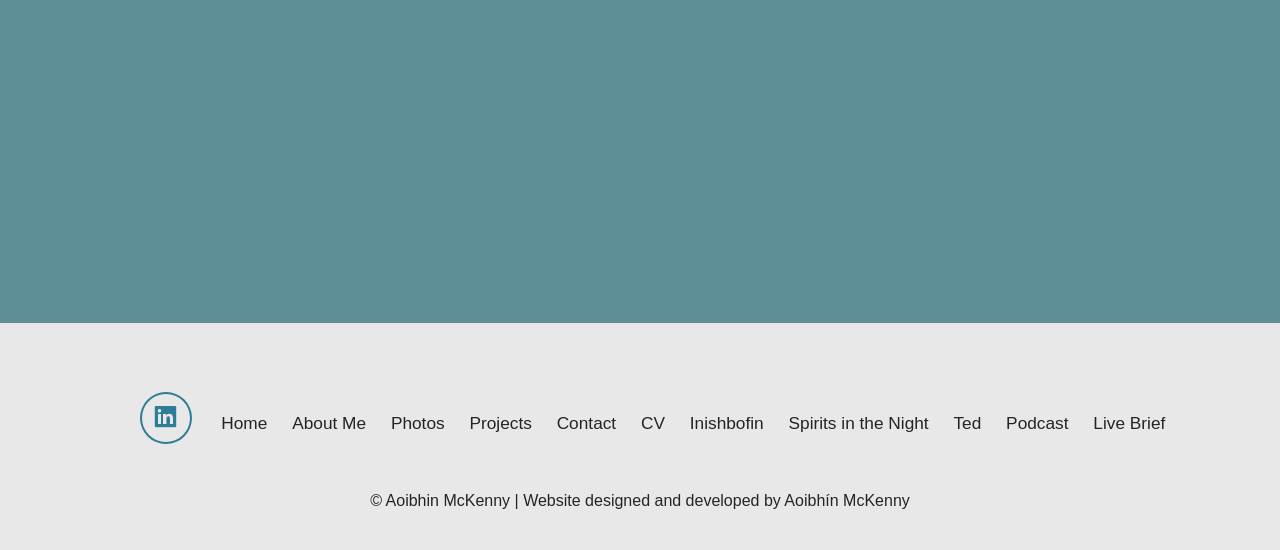
==== commit 693856e0: "photos-update" ====
--- a/index.html
+++ b/index.html
@@ -88,38 +88,57 @@
         <h1>Photos</h1>
         <a href="photos.html">
             <div class="grid-wrapper">
-                <div>
-                <img src="images/group1/1.JPG" loading="lazy">
-                </div>
-                <div>
-                <img src="images/group1/2.JPG" loading="lazy">
-                </div>
-                <div class="wide">
-                <img src="images/group1/3.JPG" loading="lazy">
-                </div>
+                
                 <div class="wide">
                 <img src="images/group1/4.JPG" loading="lazy">
                 </div>
-                <div class="taller bright">
+                <div class="tall bright">
                 <img src="images/group1/5.JPG" loading="lazy">
                 </div>
-                <div class="big">
+                <div class="">
                 <img src="images/group1/6.JPG" loading="lazy">
                 </div>
             
-
-            
-                <div class="brightest">
-                <img src="images/group2/1.JPG" loading="lazy">
-                </div>
-                <div class="tall">
-                <img src="images/group2/2.JPG" loading="lazy">
-                </div>
-                <div>
-                <img src="images/group2/4.JPG" loading="lazy">
-                </div>
                 <div>
                 <img src="images/group2/5.JPG" loading="lazy">
+                </div>
+
+                <div class="bright">
+                <img src="images/group3/1.JPG" loading="lazy">
+                </div>
+                <div class="">
+                <img src="images/group3/2.JPG" loading="lazy">
+                </div>
+                <div class="">
+                <img src="images/group3/4.JPG" loading="lazy">
+                </div>
+
+                <div class="tall">
+                <img src="images/group4/1.JPG" loading="lazy">
+                </div>
+                <div class="">
+                <img src="images/group7/1.JPG" loading="lazy">
+                </div>
+
+                <div class="tall">
+                <img src="images/group5/1.JPG" loading="lazy">
+                </div>
+
+                <div class="">
+                <img src="images/group6/2.JPG" loading="lazy">
+                </div>
+                
+
+                <div class="">
+                <img src="images/group9/3.JPG" loading="lazy">
+                </div>
+
+                <div class="">
+                <img src="images/group10/3.JPG" loading="lazy">
+                </div>
+
+                <div class="">
+                <img src="images/group10/4.JPG" loading="lazy">
                 </div>
 
                 <div class="more-photos">
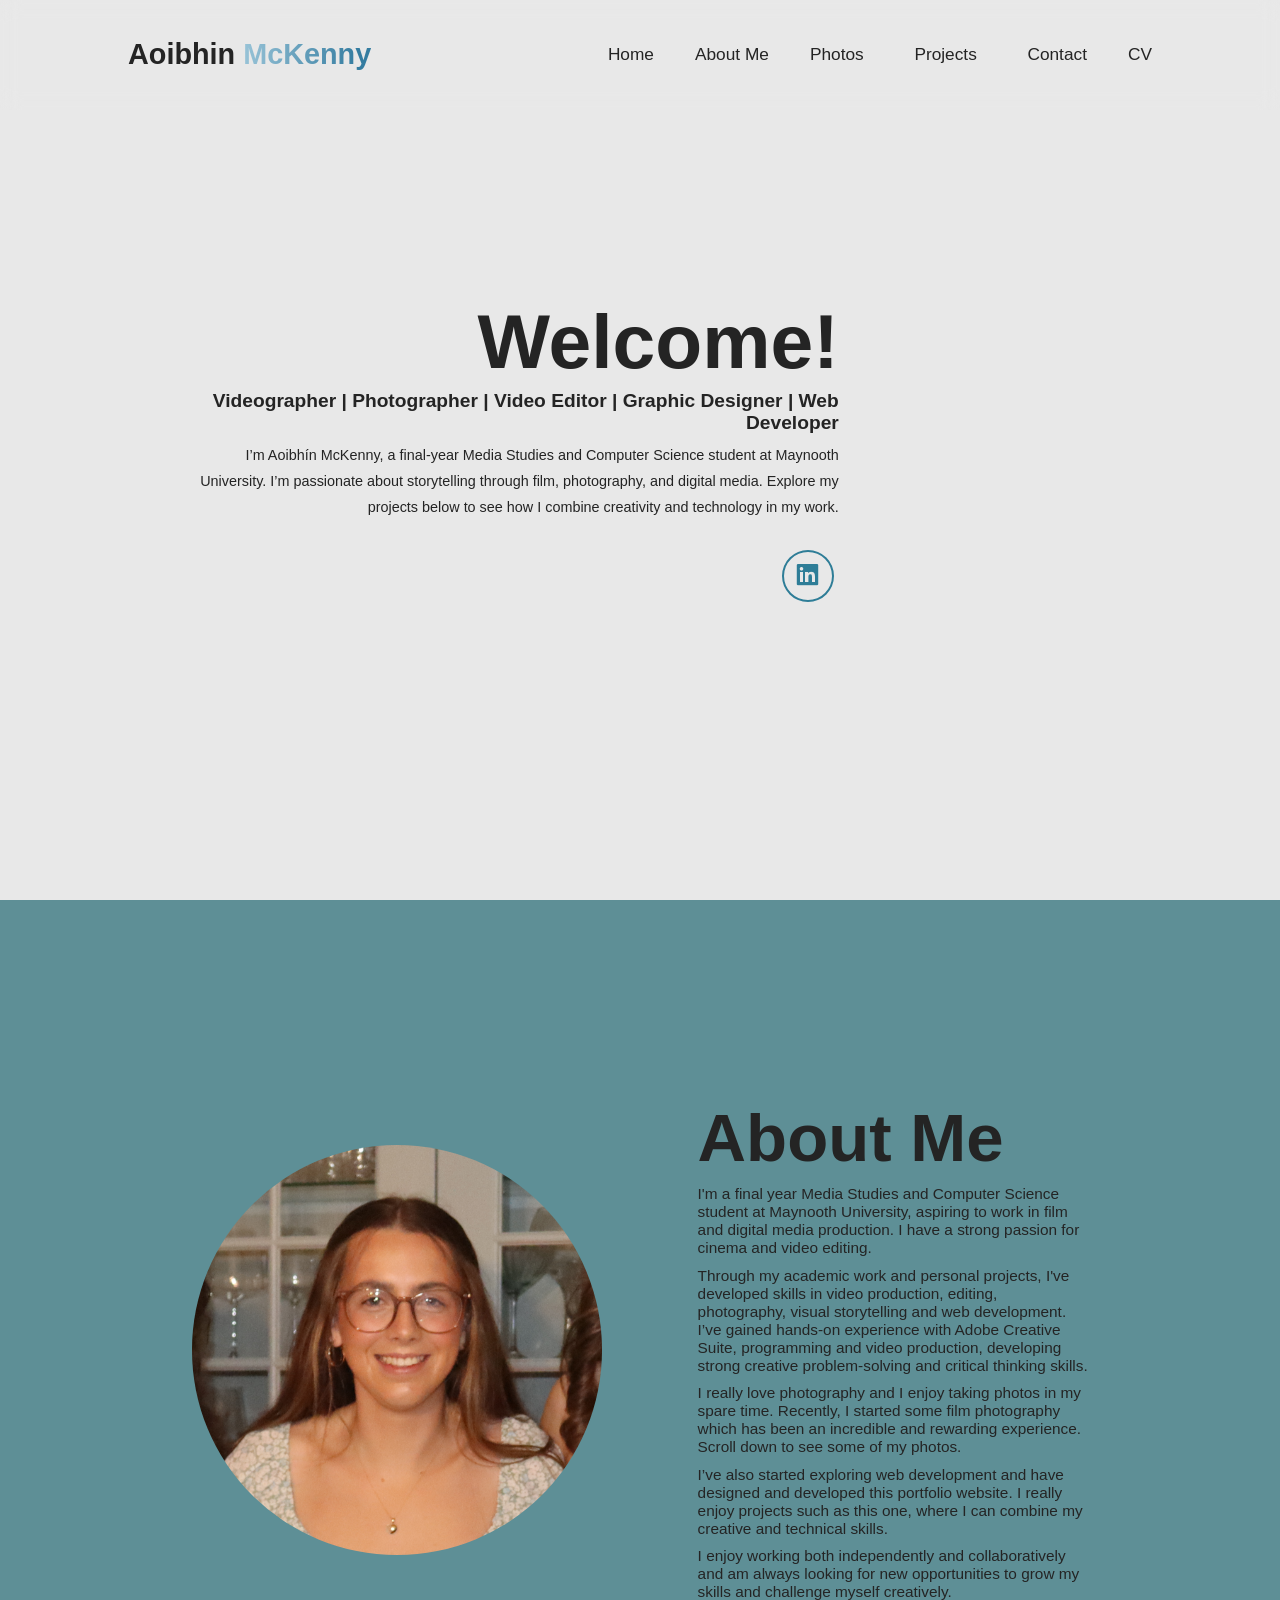
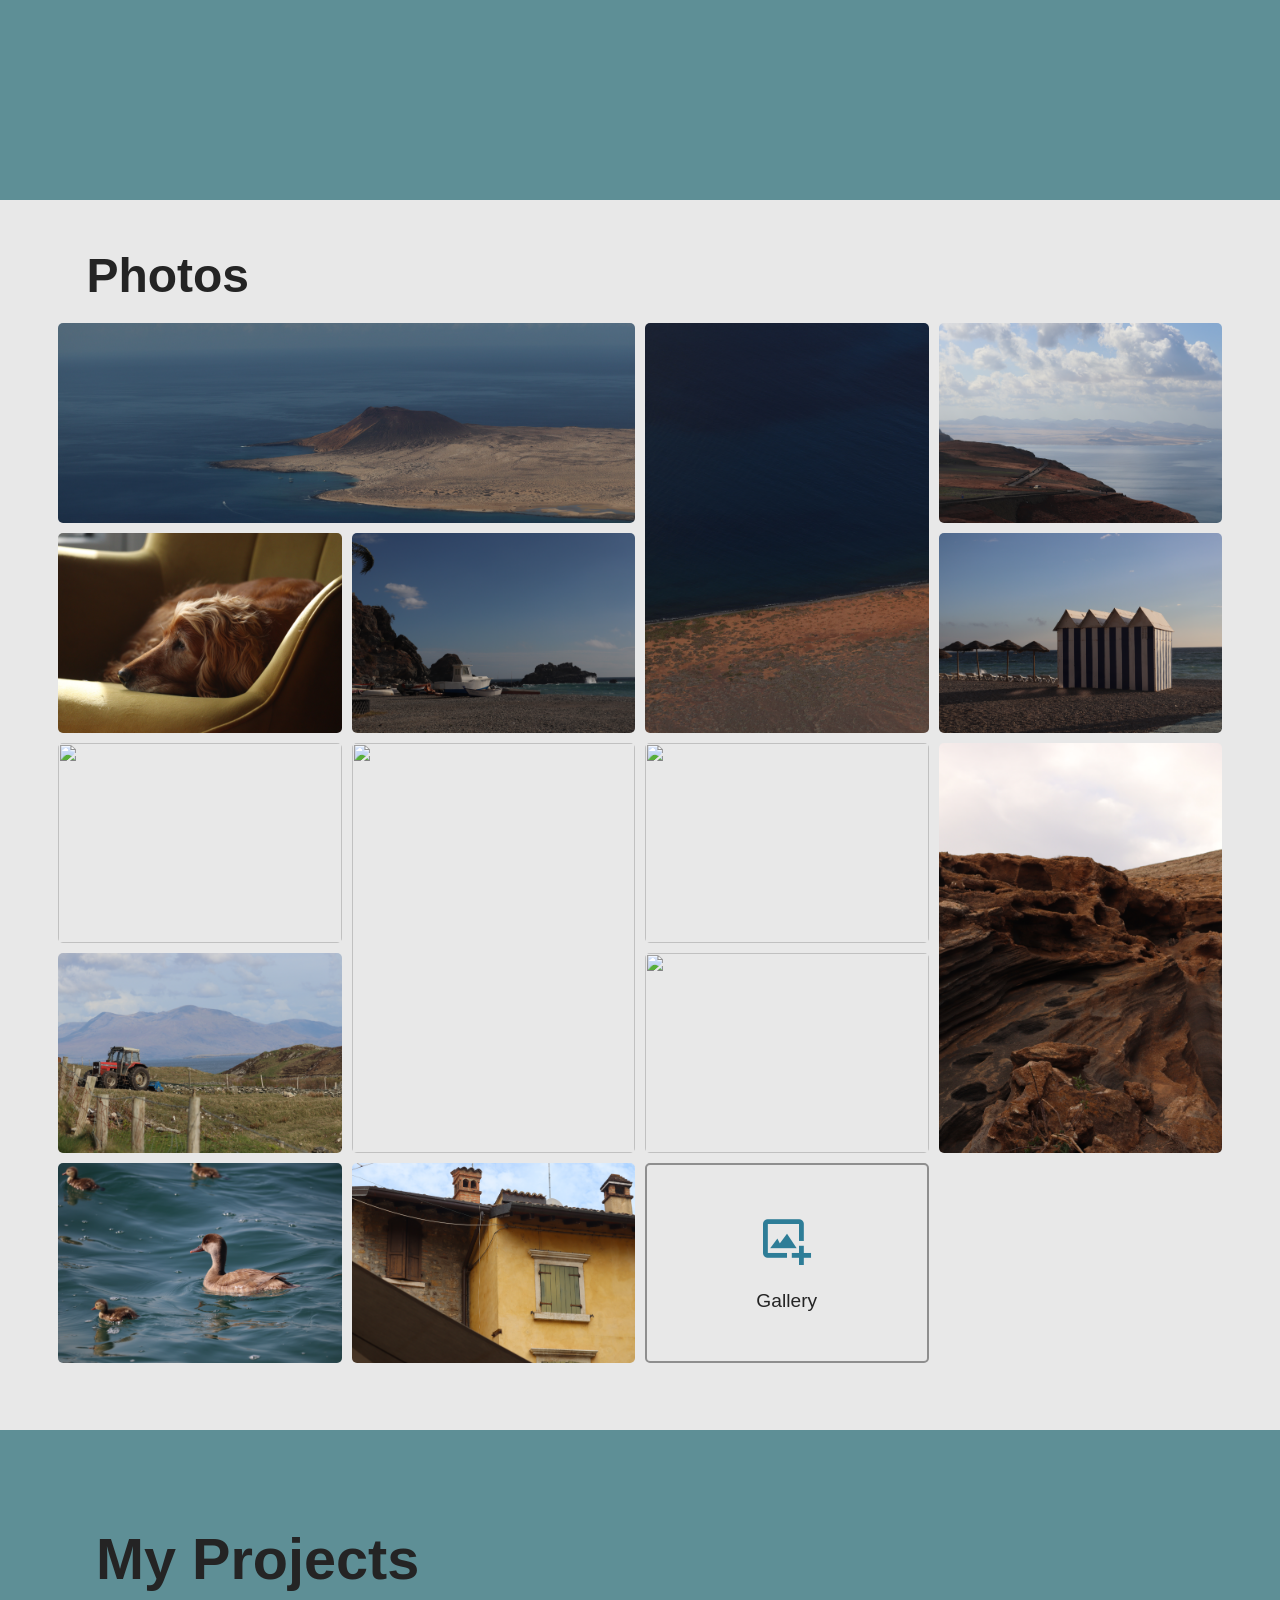
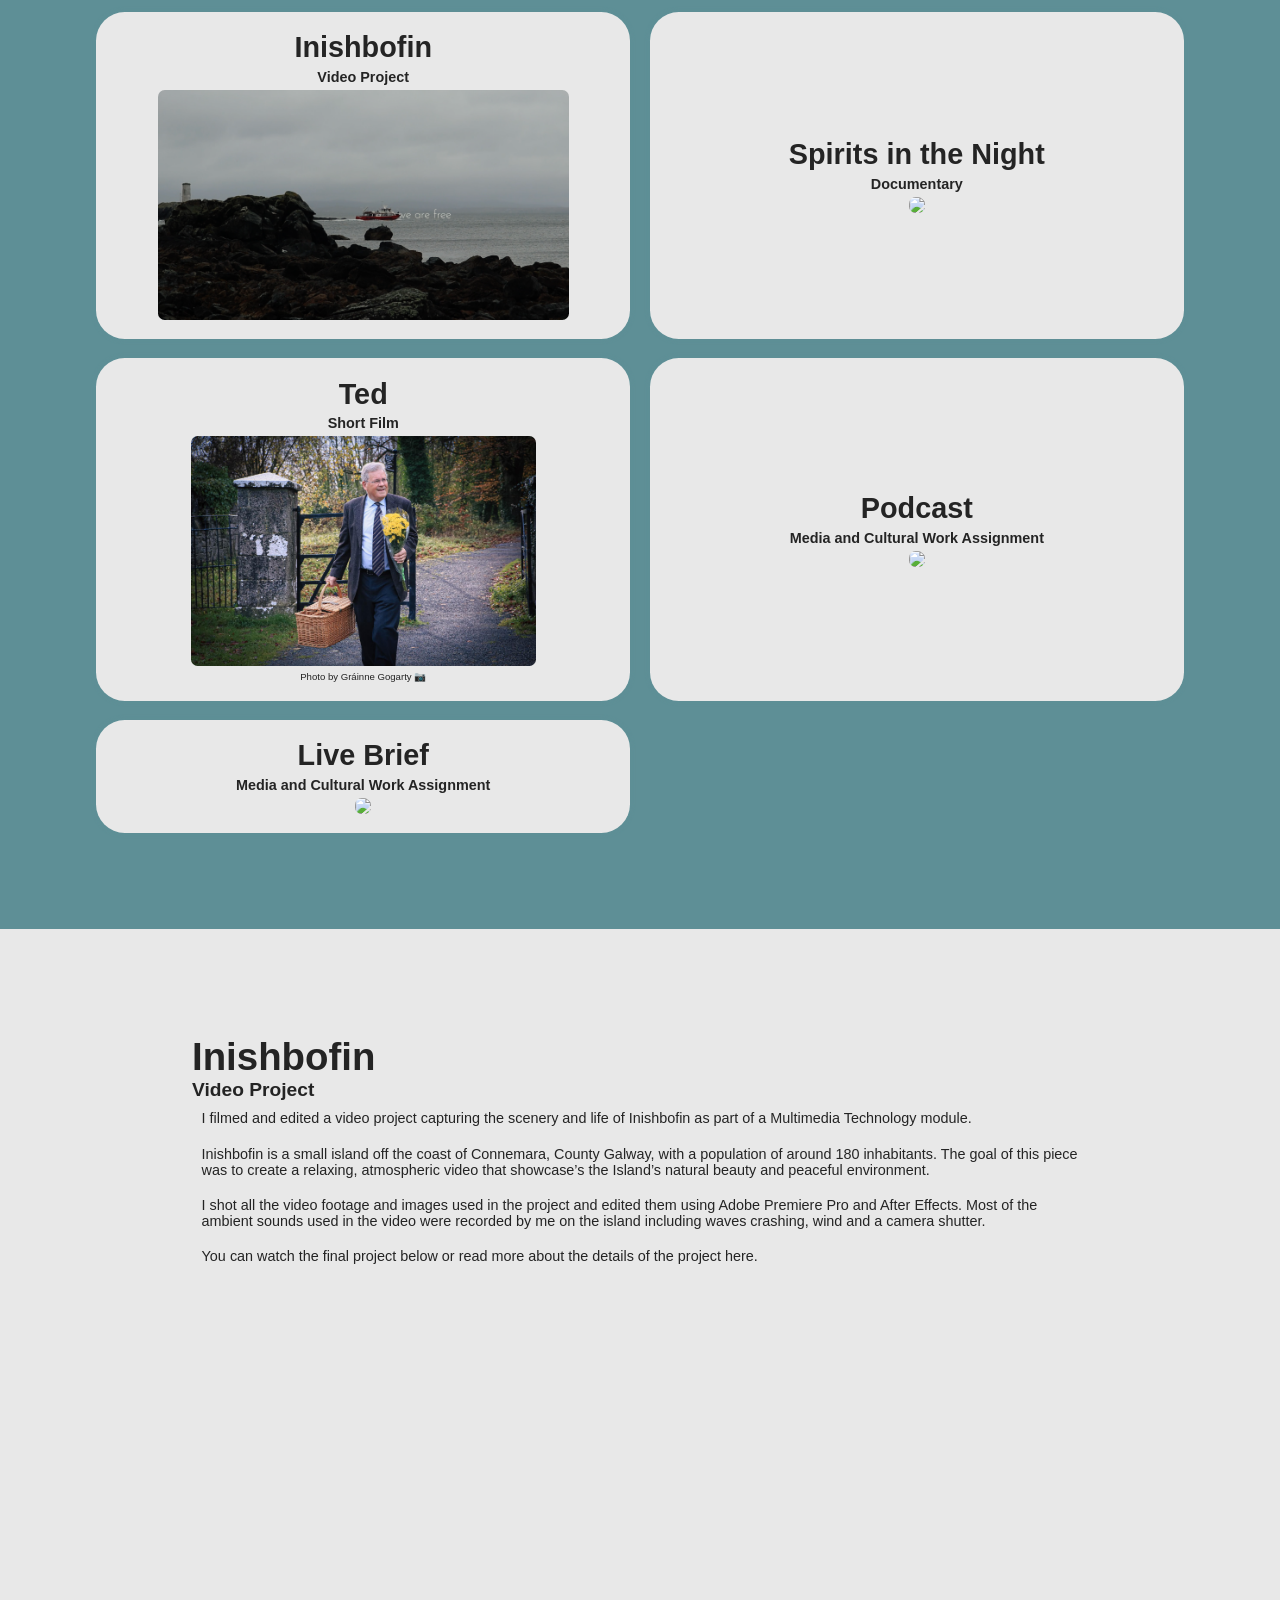
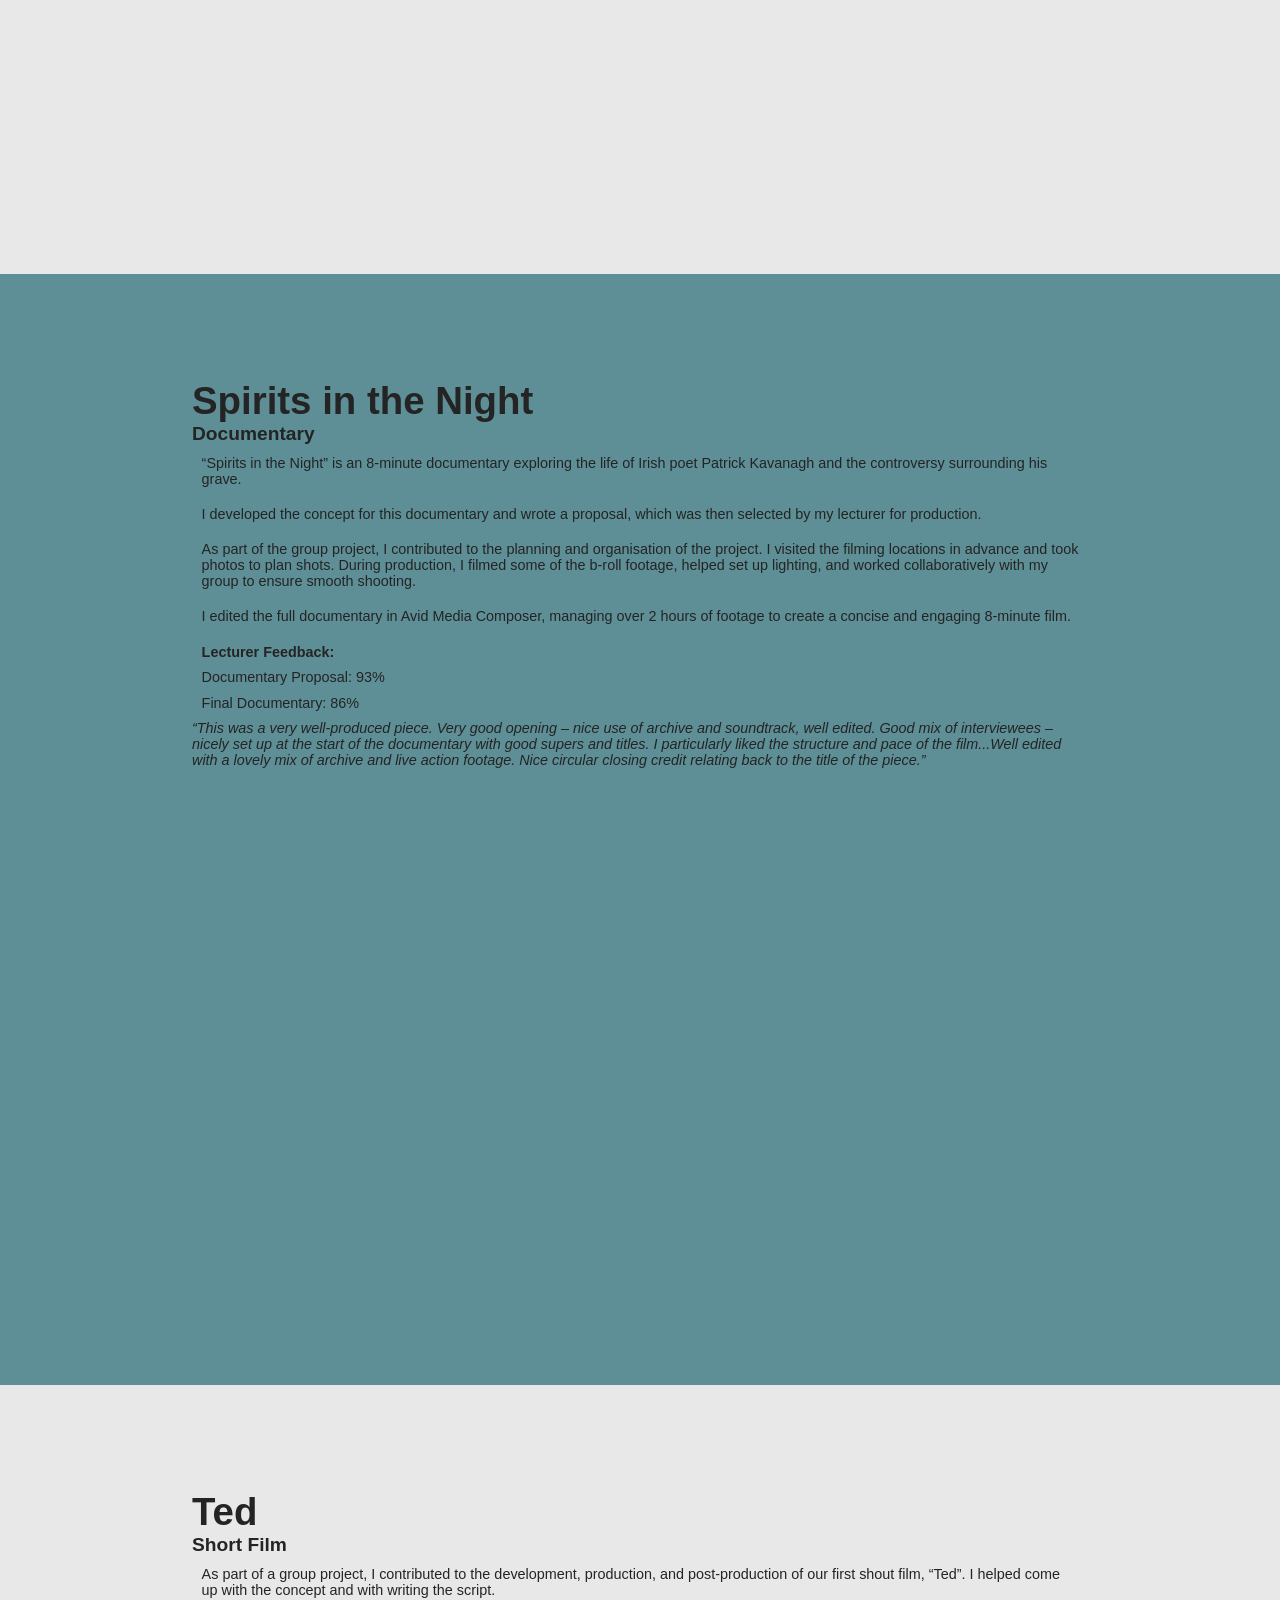
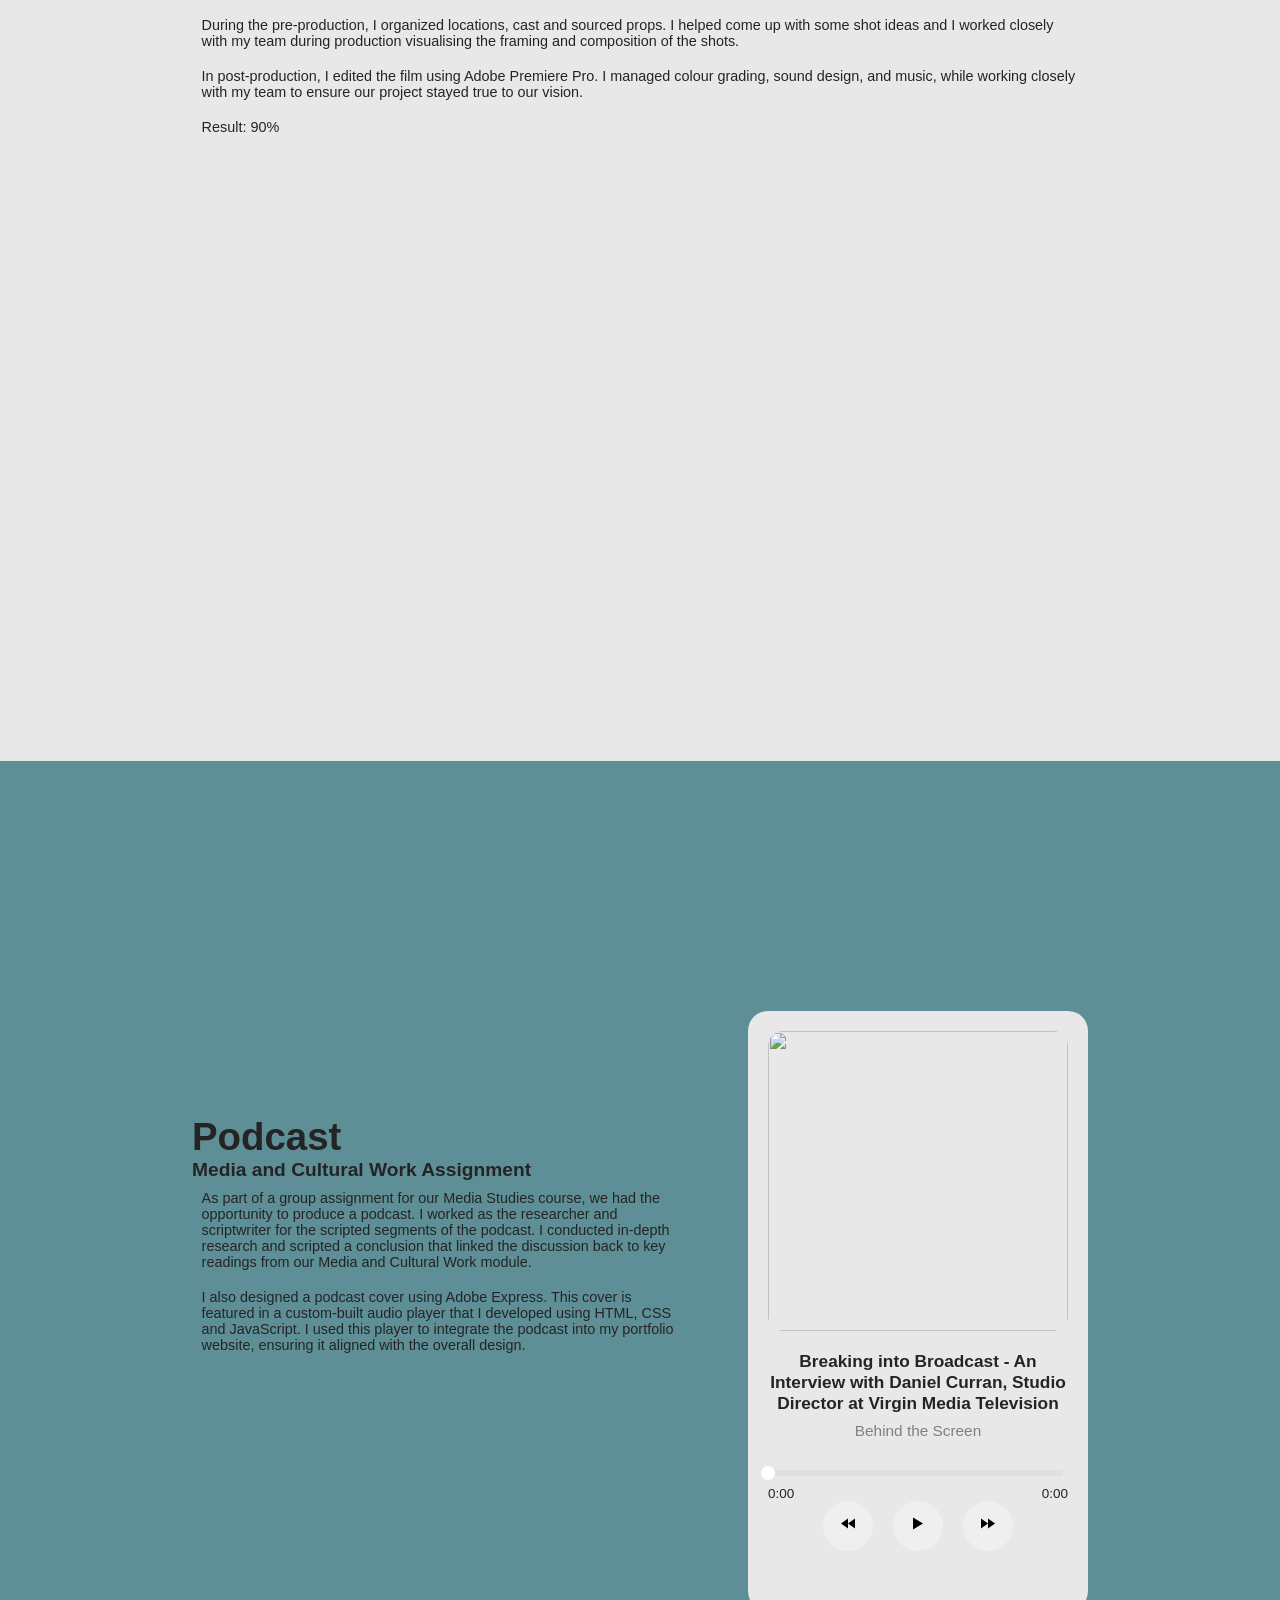
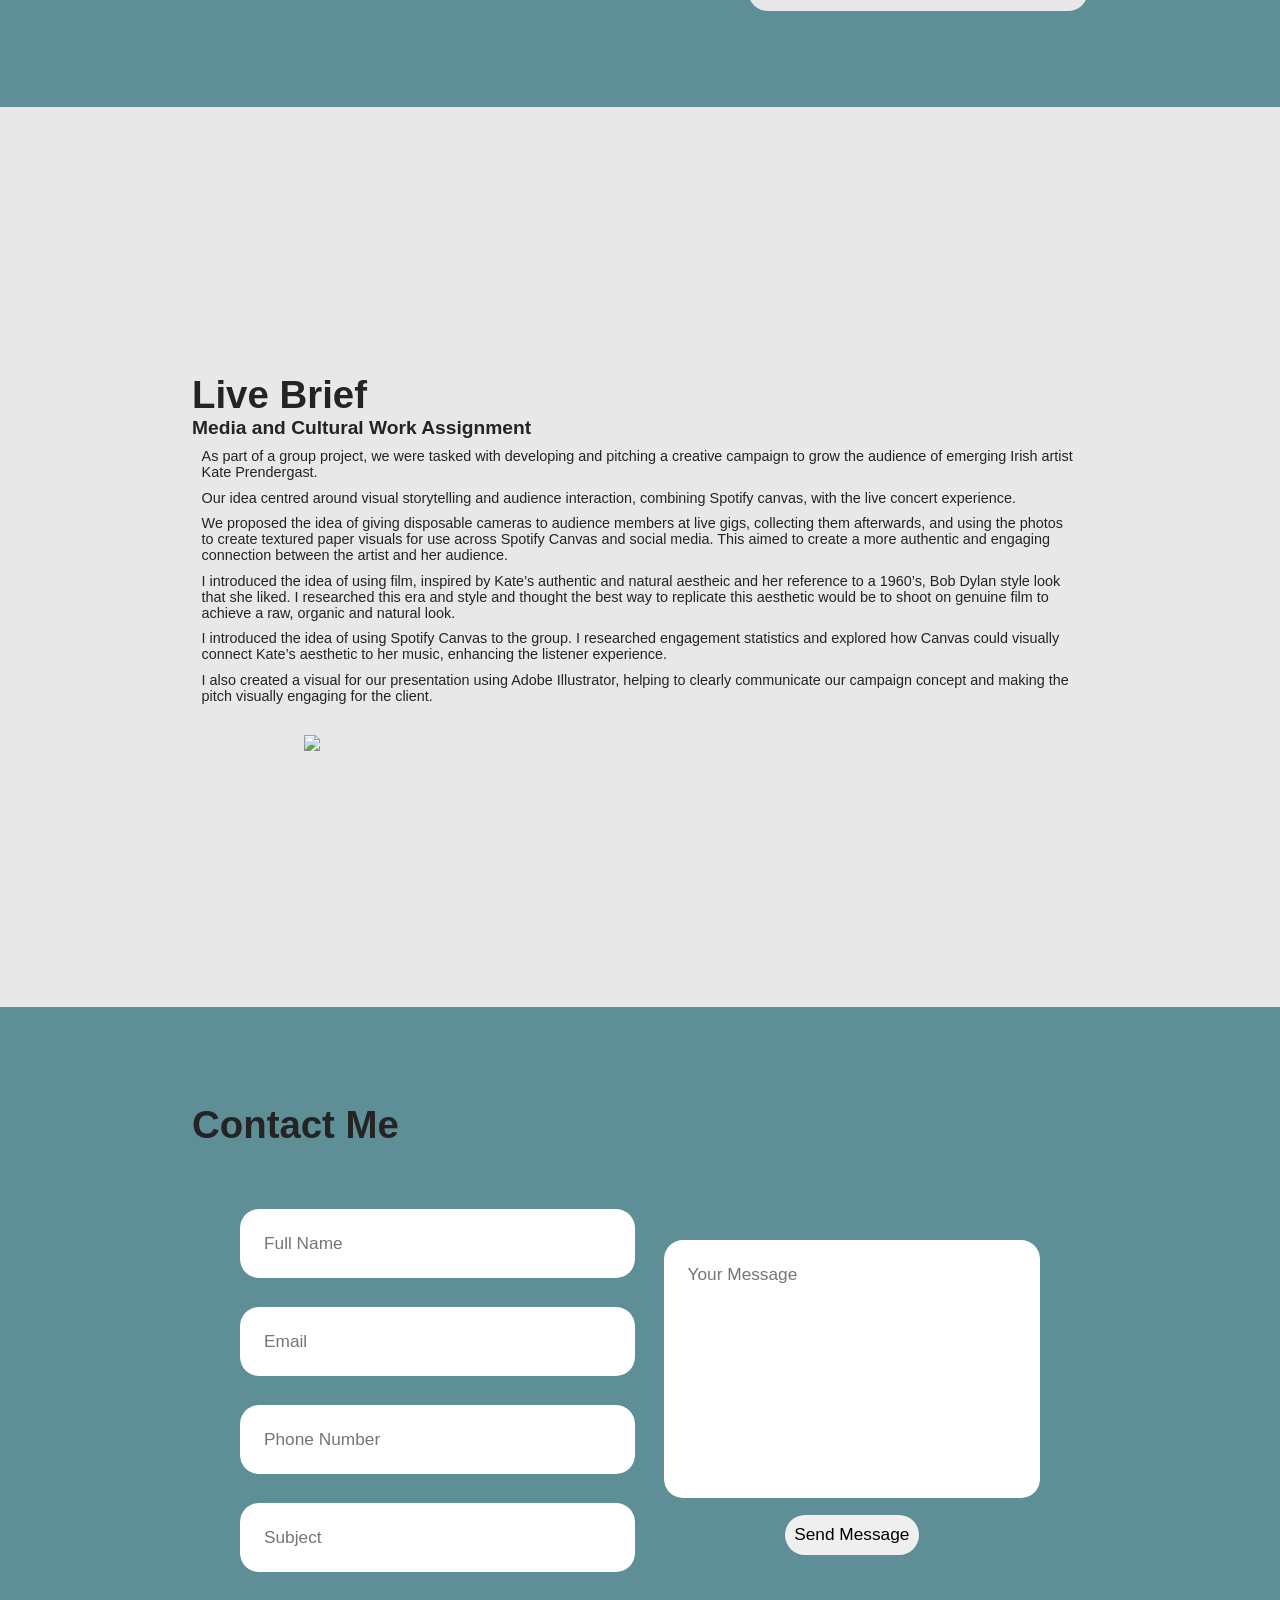
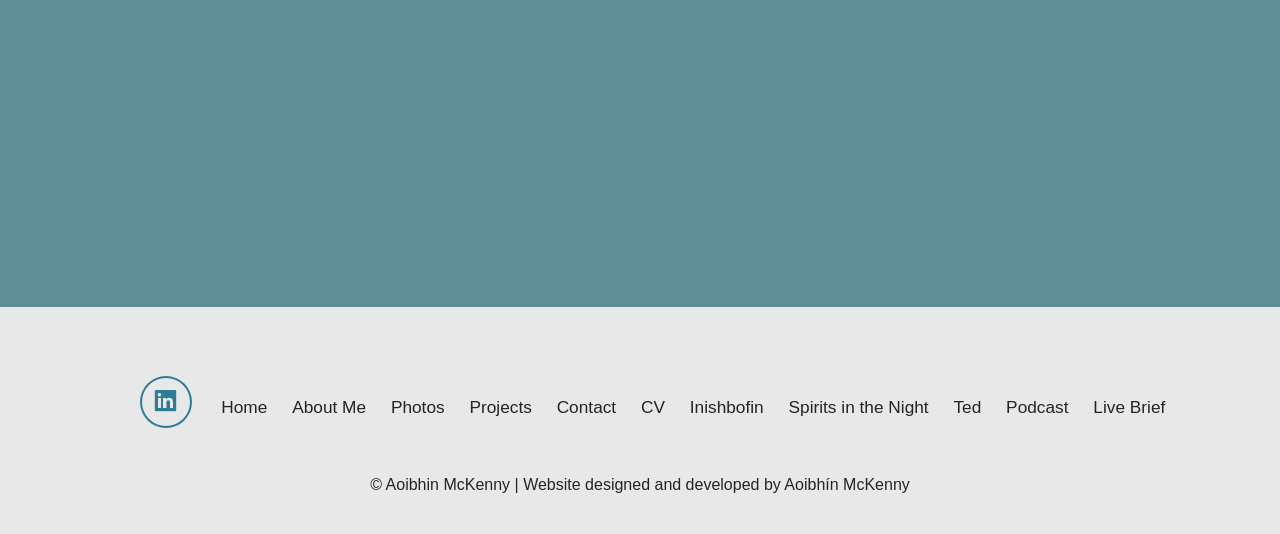
==== commit 81f4ab68: "ted" ====
--- a/index.html
+++ b/index.html
@@ -256,7 +256,6 @@
             allowfullscreen></iframe>
         </div> 
                 
-        <div>Photos</div>
     </section>
 
     <section class="project podcast blue" id="podcast">
